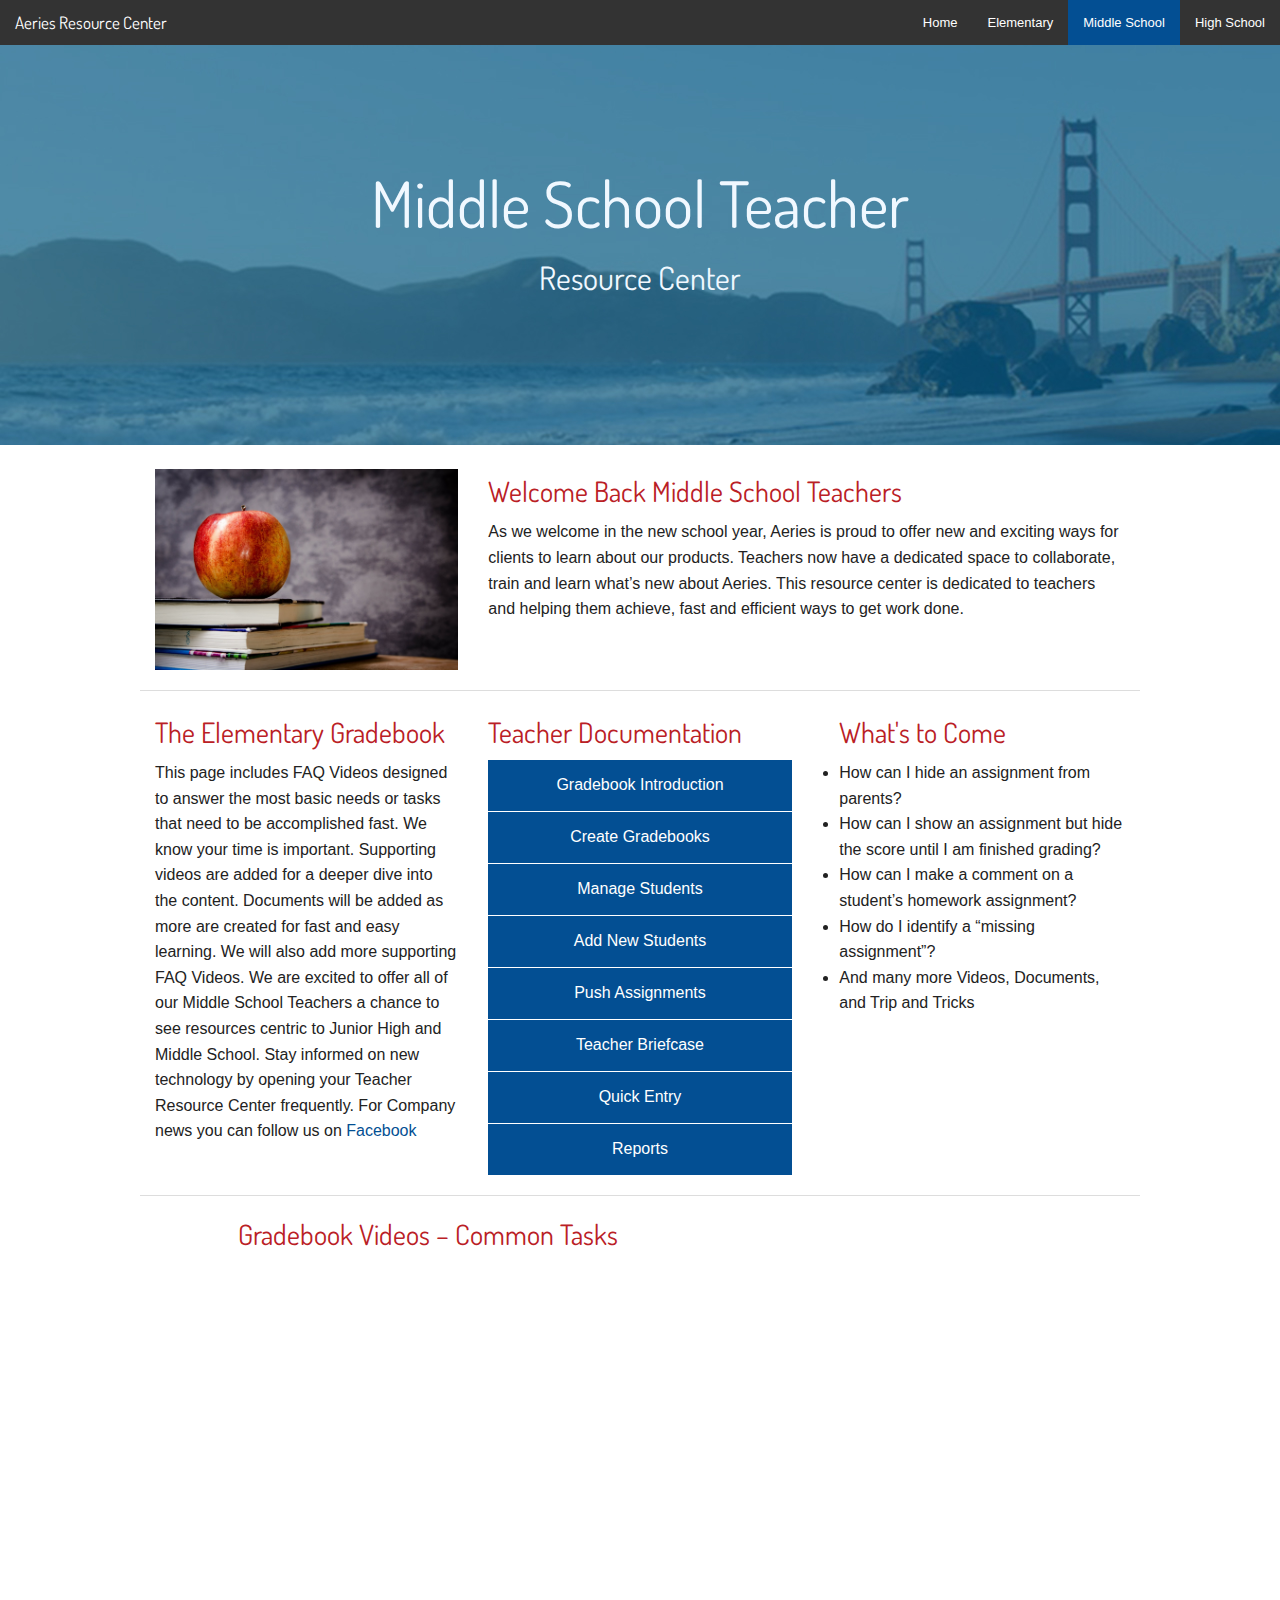
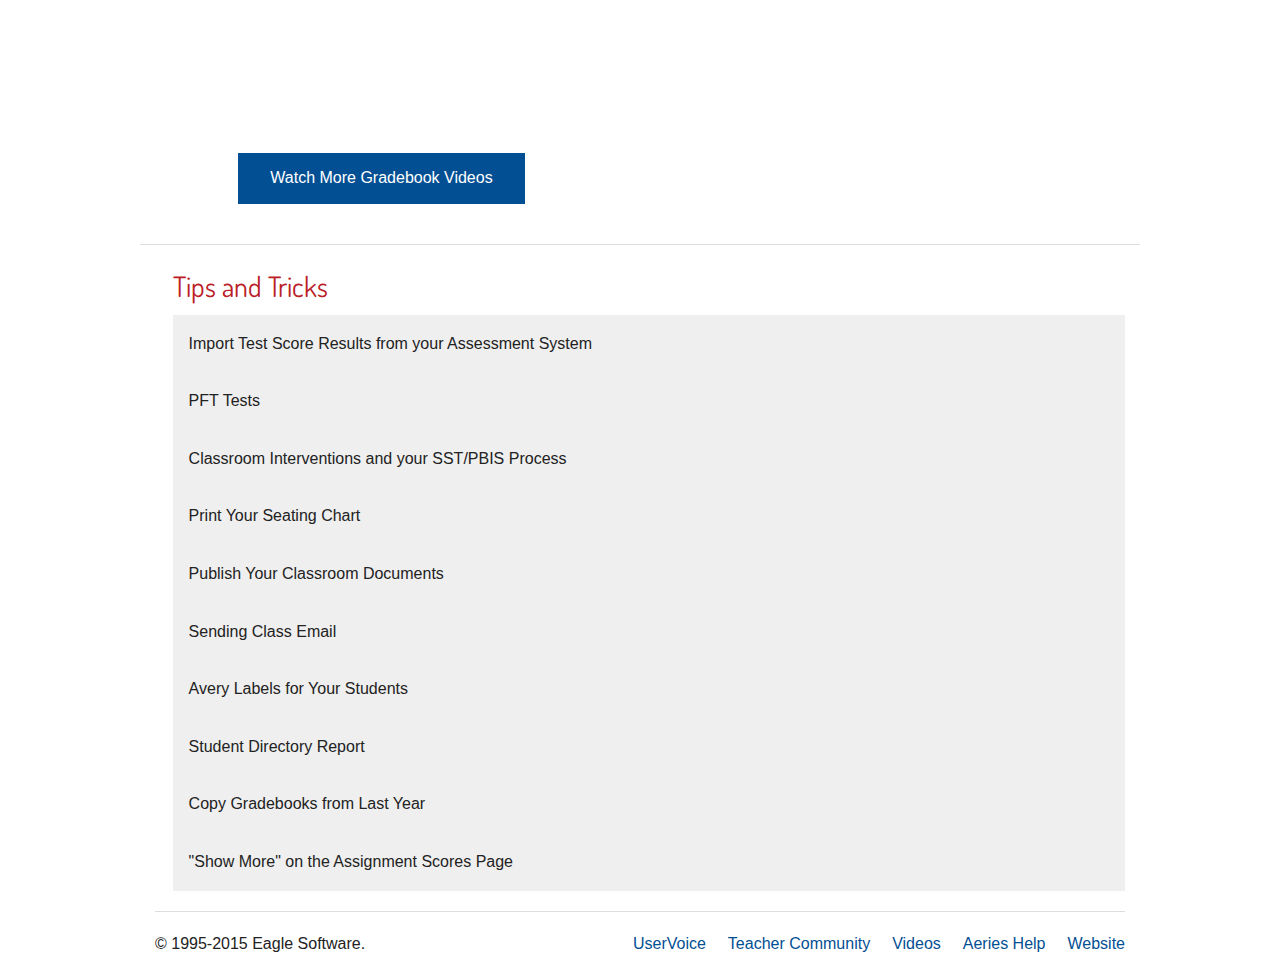
==== mid.html @ b07effbe "Initial Commit" ====
<!doctype html>
<html class="no-js" lang="en">
  <head>
    <meta charset="utf-8" />
    <meta name="viewport" content="width=device-width, initial-scale=1.0" />
    <title>Aeries Teacher Resource Center</title>
    
     <link rel="stylesheet" href="css/app.css" />
     <link rel="stylesheet" href="css/main.css" />
    <script src="js/vendor/modernizr.js"></script>
      
       <link rel="icon" 
      type="image/favicon.png" 
      href="img/favicon.png">
      
      <script>
  (function(i,s,o,g,r,a,m){i['GoogleAnalyticsObject']=r;i[r]=i[r]||function(){
  (i[r].q=i[r].q||[]).push(arguments)},i[r].l=1*new Date();a=s.createElement(o),
  m=s.getElementsByTagName(o)[0];a.async=1;a.src=g;m.parentNode.insertBefore(a,m)
  })(window,document,'script','//www.google-analytics.com/analytics.js','ga');

  ga('create', 'UA-31203728-1', 'auto');
  ga('send', 'pageview');

</script>
      
  </head>
  <body>
    
      
<!-- NAVIGATION -->
      
   <nav class="top-bar" data-topbar role="navigation">
  <ul class="title-area">
    <li class="name">
      <h1><a href="index.html">Aeries Resource Center</a></h1>
    </li>
     <!-- Remove the class "menu-icon" to get rid of menu icon. Take out "Menu" to just have icon alone -->
    <li class="toggle-topbar menu-icon"><a href="#"><span>Menu</span></a></li>
  </ul>

  <section class="top-bar-section">
    <!-- Right Nav Section -->
    <ul class="right">
      <li ><a href="index.html">Home</a></li>
      <li><a href="elem.html">Elementary</a></li>
      <li class="active"><a href="mid.html">Middle School</a></li>
       <li><a href="hi.html">High School</a></li>
    </ul>
     </section>
      </nav> 
      
     
   <!--<div data-magellan-expedition="fixed">        
  <dl class="sub-nav">
      <div class="right">
    <dd data-magellan-arrival="gradebook"><a href="grademid.html">Gradebook</a></dd>
   <dd data-magellan-arrival="attendance"><a href="attenmid.html">Attendance</a></dd>
   <dd data-magellan-arrival="whatNew"><a href="newmid.html">What's New</a></dd>
      </div>
  </dl>
</div>   -->
      
      
<!-- SMALL HEAD-->
       <div class="small-12 show-for-small-only">
      <section id="heroHeadSmall">
      
        <h1 class="headH1">Middle School Teacher</h1>
          
          <h4 class="headH4 show-for-small-up">
          Resource Center
          </h4>
      
      </section>
      </div>
      
         <!-- MEDIUM HEAD-->
       <div class="medium-12 show-for-medium-only">
      <section id="heroHeadMed">
      
        <h1 class="headH1">Middle School Teacher</h1>
          
          <h4 class="headH4 show-for-medium-up">
          Resource Center
          </h4>
      
      </section>
      </div>
     
       <!-- LARGE HEADER -->
      <div class="large-12 show-for-large-only">
      <section id="heroHead">
      
        <h1 class="headH1">Middle School Teacher</h1>
          
          <h4 class="headH4 show-for-medium-up">
          Resource Center
          </h4>
      
      </section>
      </div>

      <!-- XL HEAD -->
           <div class="Large-12 show-for-xlarge-up">
      <section id="heroHeadXl">
      
        <h1 class="headH1">Middle School Teachers</h1>
          
          <h4 class="headH4 show-for-medium-up">
          Resource Center
          </h4>
      
      </section>
      </div>
       
       
     
    <!-- FIRST SECTION -->  
      
      <div class="row">
          <br>
        <div class="large-4 medium-4 columns show-for-medium-up">
          <img src="img/midmain.jpg">
        </div>
        <div class="large-8 medium-8 columns">
          <h4>Welcome Back Middle School Teachers</h4>
          <div class="row">
            <div class="large-12 columns">
              <p>As we welcome in the new school year, Aeries is proud to offer new and exciting ways for clients to learn about our products.   Teachers now have a dedicated space to collaborate, train and learn what’s new about Aeries.  This resource center is dedicated to teachers and helping them achieve, fast and efficient ways to get work done.</p>
            </div>
          </div>
        </div>
      </div>
 
      


    <!-- GRADEBOOK SECTION -->
      
      <div class="row">
          <hr>
        <div class="large-4 columns">
          <h4>The Elementary Gradebook</h4>
              
                <p> This page includes FAQ Videos designed to answer the most basic needs or tasks that need to be accomplished fast.  We know your time is important.   Supporting videos are added for a deeper dive into the content.  Documents will be added as more are created for fast and easy learning.  We will also add more supporting FAQ Videos.  We are excited to offer all of our Middle School Teachers a chance to see resources centric to Junior High and Middle School.  Stay informed on new technology by opening your Teacher Resource Center frequently.  For Company news you can follow us on <a href="https://www.facebook.com/eaglesoftware" target="_blank">Facebook</a></p>
                
        </div>
     
          
              <!-- LARGE BUTTONS -->
              <div class="large-4 columns show-for-large-up">
                <h4>Teacher Documentation</h4>
                     
                    
                         <ul class="stack button-group">
                           
                       <li> <a href="docs/GradebookAccess_Features.pdf" class="button expand">Gradebook Introduction</a></li>
                     <li> <a href="docs/Gradebook_MassAdd.pdf" class="button expand">Create Gradebooks</a></li>
         
                      <li>  <a href="docs/Gradebook_Options_AddCat.pdf" class="button expand">Manage Students</a></li>
                 
                      <li>  <a href="docs/Gradebook_AddNewStu.pdf" class="button expand">Add New Students</a></li>
                         
                      <li>  <a href="docs/Gradebook_Add_Edit.pdf" class="button expand">Push Assignments</a></li>
                          
                       <li> <a href="docs/Gradebook_TeacherBriefcase.pdf" class="button expand">Teacher Briefcase</a></li>
                         
                      <li>  <a href="docs/Gradebook_EnteringScores.pdf" class="button expand">Quick Entry</a> </li>     
                             
                      <li>  <a href="docs/Gradebook_Reports.pdf" class="button expand">Reports</a></li>
                     
                             
                  </ul>
                    </div>
              
              <!-- MEDIUM BUTTONS -->
            <div class="large-4 columns show-for-medium-only">
                <h4>Teacher Documentation</h4>
                     
                <ul class="medium-block-grid-2">
                    <li>  <a href="docs/GradebookAccess_Features.pdf" class="button expand">Gradebook Introduction</a><br></li>
                    <li>   <a href="docs/Gradebook_MassAdd.pdf" class="button expand">Create Gradebooks</a> <br> </li>
                    </ul> 
                <ul class="medium-block-grid-2 show-for-medium-only">
                    <li>  <a href="docs/Gradebook_Options_AddCat.pdf" class="button expand">Manage Students</a><br></li>
            <li> <a href="docs/Gradebook_AddNewStu.pdf" class="button expand">Add New Students</a><br></li>

                    </ul>       
                 <ul class="medium-block-grid-2 show-for-medium-only">
                    <li> <a href="docs/Gradebook_Add_Edit.pdf" class="button expand">Push Assignments</a><br></li>
               <li> <a href="docs/Gradebook_TeacherBriefcase.pdf" class="button expand">Teacher Briefcase</a><br></li>
                 
                    </ul> 
                 <ul class="medium-block-grid-2 show-for-medium-only">
                    <li>  <a href="docs/Gradebook_EnteringScores.pdf" class="button expand">Quick Entry</a><br></li>
                     <li> <a href="docs/Gradebook_Reports.pdf" class="button expand">Reports</a><br></li>
        
                    </ul>
            </div>
              
             <!-- SMALL BUTTONS -->
              <div class="large-4 columns show-for-small-only">
                <button href="#" data-dropdown="drop1" aria-controls="drop1" aria-expanded="false" class="button expand dropdown">Documentation</button><br>
            <ul id="drop1" data-dropdown-content class="f-dropdown" aria-hidden="true">
              <li><a href="docs/GradebookAccess_Features.pdf">Gradebook Introduction</a></li>
              <li><a href="docs/Gradebook_MassAdd.pdf">Create Gradebooks</a></li>
              <li><a href="docs/Gradebook_Options_AddCat.pdf">Manage Students</a></li>

                <li><a href="docs/Gradebook_AddNewStu.pdf">Add New Students</a></li>

                <li><a href="docs/Gradebook_Add_Edit.pdf">Push Assignments</a></li>
  
                <li><a href="docs/Gradebook_TeacherBriefcase.pdf">Teacher Briefcase and Student Backpack</a></li>

                <li><a href="docs/Gradebook_EnteringScores.pdf">Quick Entry</a></li>
  
                <li><a href="docs/Gradebook_Reports.pdf">Reports</a></li>
 
            </ul>
              
              </div>   
                        
                        
                        
  <!-- WHATS TO COME-->
            <div class="large-4 columns">
                
            <ul><h4>What's to Come</h4>
                <li>How can I hide an assignment from parents? </li>

               <li>How can I show an assignment but hide the score until I am finished grading? </li> 

               <li>How can I make a comment on a student’s homework assignment? </li> 

               <li> How do I identify a “missing assignment”?</li> 
                
                <li>And many more Videos, Documents, and Trip and Tricks</li> 
            </ul>  
            </div>
          </div>
      
     
      
<!-- VIDEO SECTION --> 
      
      <div class="row">
           <hr>
        <div class="large-10 large-centered hide-for-small columns">
         <h4>Gradebook Videos – Common Tasks</h4>       
<iframe src="//fast.wistia.net/embed/playlists/72qdwlvwax?media_0_0%5BautoPlay%5D=false&media_0_0%5BcontrolsVisibleOnLoad%5D=false&theme=tab&version=v1&videoOptions%5BautoPlay%5D=true&videoOptions%5BvideoHeight%5D=460&videoOptions%5BvideoWidth%5D=800&videoOptions%5BvolumeControl%5D=true" allowtransparency="true" frameborder="0" scrolling="no" class="wistia_playlist" name="wistia_playlist" allowfullscreen mozallowfullscreen webkitallowfullscreen oallowfullscreen msallowfullscreen width="800" height="460"></iframe>
             <br><br>
            <a href="https://aeries.wistia.com/projects/4wjekalinn" class="button" target="_blank">Watch More Gradebook Videos</a>
          </div>    
      </div>

           <div class="row">
        <div class="small-6 small-centered show-for-small-only columns">
         <h4>Gradebook Videos – Common Tasks</h4>       
<a href="//fast.wistia.net/embed/playlists/72qdwlvwax?media_0_0%5BautoPlay%5D=false&media_0_0%5BcontrolsVisibleOnLoad%5D=false&popover=true&theme=tab&version=v1&videoOptions%5BautoPlay%5D=true&videoOptions%5BvideoHeight%5D=460&videoOptions%5BvideoWidth%5D=800&videoOptions%5BvolumeControl%5D=true" class="wistia-popover[height=460,width=800]"><img src="http://embed.wistia.com/deliveries/1ba6987e5837216f448547c1a198d14cf870087d.jpg?image_play_button=true&image_crop_resized=250x144" alt="" /></a>
<script charset="ISO-8859-1" src="//fast.wistia.com/assets/external/popover-v1.js"></script>
            <br><br>
            <a href="https://aeries.wistia.com/projects/4wjekalinn" target="_blank">Watch More Gradebook Videos</a>
          </div>    
      </div>
      
      
    
<!-- TIPS AND TRICKS -->
 
      <div class="row">
             <hr>
        <div class="large-12 columns">
           
             <ul class="accordion" data-accordion=""> <h4> Tips and Tricks </h4>
              <li class="accordion-navigation">
                <a href="#panel1a" aria-expanded="false">Import Test Score Results from your Assessment System</a>
                <div id="panel1a" class="content">
                         <div class="row">
                  <div class="medium-12 columns">
                   
                      <p> If you are using EADMS or SchoolCity, you can already push your assessment scores into your Aeries Gradebook. </p>
                  </div>
                </div>
                </div>
              </li>
              <li class="accordion-navigation">
                <a href="#panel2a" aria-expanded="true">PFT Tests</a>
                <div id="panel2a" class="content">
                  <div class="row">
                    <div class="medium-12 columns">
                      <p> Did you know that Aeries supports entering Physical Fitness Test results online?  We have been doing it for over a decade.  Talk to your system administrator and get this feature turned on. </p>
                        
                  </div>
                 <!-- <div class="medium-4 columns hide-for-small-only">
                    <img src="img/rack.jpg">
                  </div> -->
                </div>
              </div></li>
            
                  
                  <li class="accordion-navigation">
                <a href="#panel3a" aria-expanded="false">Classroom Interventions and your SST/PBIS Process</a>
                <div id="panel3a" class="content">
                         <div class="row">
                  <div class="medium-12 columns">
                   
                      <p> Aeries lets teachers record classroom interventions and share these interventions with other teachers and office staff.  From there, you can quickly create a referral to your school's SST or PBIS Intervention Process.</p>
                  </div>
                </div>
                </div>
              </li>
                 
                  <li class="accordion-navigation">
                <a href="#panel4a" aria-expanded="false">Print Your Seating Chart</a>
                <div id="panel4a" class="content">
                         <div class="row">
                  <div class="medium-12 columns">
                   
                     <p> If you know you are going to be absent for a day, setup your seating chart from the Attendance By Photo page in Aeries and print it out for your sub.</p>
                  </div>
                </div>
                </div>
              </li>
                 
                 <li class="accordion-navigation">
                <a href="#panel10a" aria-expanded="false">Publish Your Classroom Documents</a>
                <div id="panel10a" class="content">
                         <div class="row">
                  <div class="medium-12 columns">
                   
                      <p> Use an assignment in your gradebook at the beginning of the year to attach important classroom documents for students and parents to access all year long. </p>
                  </div>
                </div>
                </div>
              </li>
                 
                  <li class="accordion-navigation">
                <a href="#panel5a" aria-expanded="false">Sending Class Email</a>
                <div id="panel5a" class="content">
                         <div class="row">
                  <div class="medium-12 columns">
                   
                      <p> Aeries supports letting teachers send mass emails to parents and students.  This great feature must be turned on by your system administrator and can provide an excellent channel of communication for 1 or more students across all your classes. </p>
                  </div>
                </div>
                </div>
              </li>
                 
                  <li class="accordion-navigation">
                <a href="#panel6a" aria-expanded="false">Avery Labels for Your Students</a>
                <div id="panel6a" class="content">
                         <div class="row">
                  <div class="medium-12 columns">
                   
                      <p> Under "View All Reports" you should find a report called "Avery 5160 Labels".  Use this to quickly print labels with student names to use on folders, desks, and other paperwork. </p>
                  </div>
                </div>
                </div>
              </li>
                 
                  <li class="accordion-navigation">
                <a href="#panel7a" aria-expanded="false">Student Directory Report</a>
                <div id="panel7a" class="content">
                         <div class="row">
                  <div class="medium-12 columns">
                   
                      <p> This report in Aeries lets you keep a copy of all your students' addresses, phone numbers, and parent names with you at all times. </p>
                  </div>
                </div>
                </div>
              </li>
                 
                  <li class="accordion-navigation">
                <a href="#panel8a" aria-expanded="false"> Copy Gradebooks from Last Year </a>
                <div id="panel8a" class="content">
                         <div class="row">
                  <div class="medium-12 columns">
                   
                      <p> Get a jump on the new school year and use all the assignments you created last year to seed your gradebook this year.  When copying gradebooks from last year, Aeries will automatically roll the assignment and due dates forward to the new school year, keeping the same pattern as last year as compared to the first day of school. </p>
                  </div>
                </div>
                </div>
              </li>
                 
                  <li class="accordion-navigation">
                <a href="#panel9a" aria-expanded="false">"Show More" on the Assignment Scores Page</a>
                <div id="panel9a" class="content">
                         <div class="row">
                  <div class="medium-12 columns">
                   
                      <p> You might have missed that little down arrow with "Show More" around it.  Click on it and you will find that you can View Stats for your assignment (includes Max, Min, Avg, Median, Mode, Variance, Std Dev, and Avg Dev).  You will also find that you can "Mass Add Values" (like Scores or Comments) and discover a nice interface for "Quick Data Entry". </p>
                  </div>
                </div>
                </div>
              </li>
                 
                  
                 
            </ul>
        </div>
        </div>
      
      
      
      
       
     
  <!-- FOOTER -->    
      <footer class="row">
        <div class="large-12 columns">
          <hr/>
          <div class="row">
            <div class="large-5 columns">
              <p>© 1995-2015 Eagle Software.</p>
            </div>
            <div class="large-7 columns hide-for-small-only">
              <ul class="inline-list right">
                  <li><a href="http://aeries.uservoice.com" target="_blank">UserVoice</a></li>
                  <li><a href="http://aeries.answerbase.com" target="_blank">Teacher Community</a></li>
                <li><a href="https://aeries.wistia.com/projects/4wjekalinn" target="_blank">Videos</a></li>
                <li><a href="http://help.aeries.com/" target="_blank">Aeries Help</a></li>
                <li><a href="http://www.aeries.com/" target="_blank">Website</a></li>
              </ul>
            </div>
          </div>
        </div>
      </footer>
    
    <script src="js/vendor/jquery.js"></script>
    <script src="js/foundation.min.js"></script>
    <script>
      $(document).foundation();
    </script>
  </body>
</html>
---- css/app.css ----
@import url(http://fonts.googleapis.com/css?family=Dosis:400,300);
/*! normalize.css v2.1.2 | MIT License | git.io/normalize */
/* ==========================================================================
   HTML5 display definitions
   ========================================================================== */
/**
 * Correct `block` display not defined in IE 8/9.
 */
article,
aside,
details,
figcaption,
figure,
footer,
header,
hgroup,
main,
nav,
section,
summary {
  display: block; }

/**
 * Correct `inline-block` display not defined in IE 8/9.
 */
audio,
canvas,
video {
  display: inline-block; }

/**
 * Prevent modern browsers from displaying `audio` without controls.
 * Remove excess height in iOS 5 devices.
 */
audio:not([controls]) {
  display: none;
  height: 0; }

/**
 * Address `[hidden]` styling not present in IE 8/9.
 * Hide the `template` element in IE, Safari, and Firefox < 22.
 */
[hidden],
template {
  display: none; }

script {
  display: none !important; }

/* ==========================================================================
   Base
   ========================================================================== */
/**
 * 1. Set default font family to sans-serif.
 * 2. Prevent iOS text size adjust after orientation change, without disabling
 *    user zoom.
 */
html {
  font-family: sans-serif;
  /* 1 */
  -ms-text-size-adjust: 100%;
  /* 2 */
  -webkit-text-size-adjust: 100%;
  /* 2 */ }

/**
 * Remove default margin.
 */
body {
  margin: 0; }

/* ==========================================================================
   Links
   ========================================================================== */
/**
 * Remove the gray background color from active links in IE 10.
 */
a {
  background: transparent; }

/**
 * Address `outline` inconsistency between Chrome and other browsers.
 */
a:focus {
  outline: thin dotted; }

/**
 * Improve readability when focused and also mouse hovered in all browsers.
 */
a:active,
a:hover {
  outline: 0; }

/* ==========================================================================
   Typography
   ========================================================================== */
/**
 * Address variable `h1` font-size and margin within `section` and `article`
 * contexts in Firefox 4+, Safari 5, and Chrome.
 */
h1 {
  font-size: 2em;
  margin: 0.67em 0; }

/**
 * Address styling not present in IE 8/9, Safari 5, and Chrome.
 */
abbr[title] {
  border-bottom: 1px dotted; }

/**
 * Address style set to `bolder` in Firefox 4+, Safari 5, and Chrome.
 */
b,
strong {
  font-weight: bold; }

/**
 * Address styling not present in Safari 5 and Chrome.
 */
dfn {
  font-style: italic; }

/**
 * Address differences between Firefox and other browsers.
 */
hr {
  -moz-box-sizing: content-box;
  box-sizing: content-box;
  height: 0; }

/**
 * Address styling not present in IE 8/9.
 */
mark {
  background: #ff0;
  color: #000; }

/**
 * Correct font family set oddly in Safari 5 and Chrome.
 */
code,
kbd,
pre,
samp {
  font-family: monospace, serif;
  font-size: 1em; }

/**
 * Improve readability of pre-formatted text in all browsers.
 */
pre {
  white-space: pre-wrap; }

/**
 * Set consistent quote types.
 */
q {
  quotes: "\201C" "\201D" "\2018" "\2019"; }

/**
 * Address inconsistent and variable font size in all browsers.
 */
small {
  font-size: 80%; }

/**
 * Prevent `sub` and `sup` affecting `line-height` in all browsers.
 */
sub,
sup {
  font-size: 75%;
  line-height: 0;
  position: relative;
  vertical-align: baseline; }

sup {
  top: -0.5em; }

sub {
  bottom: -0.25em; }

/* ==========================================================================
   Embedded content
   ========================================================================== */
/**
 * Remove border when inside `a` element in IE 8/9.
 */
img {
  border: 0; }

/**
 * Correct overflow displayed oddly in IE 9.
 */
svg:not(:root) {
  overflow: hidden; }

/* ==========================================================================
   Figures
   ========================================================================== */
/**
 * Address margin not present in IE 8/9 and Safari 5.
 */
figure {
  margin: 0; }

/* ==========================================================================
   Forms
   ========================================================================== */
/**
 * Define consistent border, margin, and padding.
 */
fieldset {
  border: 1px solid #c0c0c0;
  margin: 0 2px;
  padding: 0.35em 0.625em 0.75em; }

/**
 * 1. Correct `color` not being inherited in IE 8/9.
 * 2. Remove padding so people aren't caught out if they zero out fieldsets.
 */
legend {
  border: 0;
  /* 1 */
  padding: 0;
  /* 2 */ }

/**
 * 1. Correct font family not being inherited in all browsers.
 * 2. Correct font size not being inherited in all browsers.
 * 3. Address margins set differently in Firefox 4+, Safari 5, and Chrome.
 */
button,
input,
select,
textarea {
  font-family: inherit;
  /* 1 */
  font-size: 100%;
  /* 2 */
  margin: 0;
  /* 3 */ }

/**
 * Address Firefox 4+ setting `line-height` on `input` using `!important` in
 * the UA stylesheet.
 */
button,
input {
  line-height: normal; }

/**
 * Address inconsistent `text-transform` inheritance for `button` and `select`.
 * All other form control elements do not inherit `text-transform` values.
 * Correct `button` style inheritance in Chrome, Safari 5+, and IE 8+.
 * Correct `select` style inheritance in Firefox 4+ and Opera.
 */
button,
select {
  text-transform: none; }

/**
 * 1. Avoid the WebKit bug in Android 4.0.* where (2) destroys native `audio`
 *    and `video` controls.
 * 2. Correct inability to style clickable `input` types in iOS.
 * 3. Improve usability and consistency of cursor style between image-type
 *    `input` and others.
 */
button,
html input[type="button"],
input[type="reset"],
input[type="submit"] {
  -webkit-appearance: button;
  /* 2 */
  cursor: pointer;
  /* 3 */ }

/**
 * Re-set default cursor for disabled elements.
 */
button[disabled],
html input[disabled] {
  cursor: default; }

/**
 * 1. Address box sizing set to `content-box` in IE 8/9.
 * 2. Remove excess padding in IE 8/9.
 */
input[type="checkbox"],
input[type="radio"] {
  box-sizing: border-box;
  /* 1 */
  padding: 0;
  /* 2 */ }

/**
 * 1. Address `appearance` set to `searchfield` in Safari 5 and Chrome.
 * 2. Address `box-sizing` set to `border-box` in Safari 5 and Chrome
 *    (include `-moz` to future-proof).
 */
input[type="search"] {
  -webkit-appearance: textfield;
  /* 1 */
  -moz-box-sizing: content-box;
  -webkit-box-sizing: content-box;
  /* 2 */
  box-sizing: content-box; }

/**
 * Remove inner padding and search cancel button in Safari 5 and Chrome
 * on OS X.
 */
input[type="search"]::-webkit-search-cancel-button,
input[type="search"]::-webkit-search-decoration {
  -webkit-appearance: none; }

/**
 * Remove inner padding and border in Firefox 4+.
 */
button::-moz-focus-inner,
input::-moz-focus-inner {
  border: 0;
  padding: 0; }

/**
 * 1. Remove default vertical scrollbar in IE 8/9.
 * 2. Improve readability and alignment in all browsers.
 */
textarea {
  overflow: auto;
  /* 1 */
  vertical-align: top;
  /* 2 */ }

/* ==========================================================================
   Tables
   ========================================================================== */
/**
 * Remove most spacing between table cells.
 */
table {
  border-collapse: collapse;
  border-spacing: 0; }

meta.foundation-version {
  font-family: "/{{VERSION}}/"; }

meta.foundation-mq-small {
  font-family: "/only screen/";
  width: 0; }

meta.foundation-mq-small-only {
  font-family: "/only screen and (max-width: 40em)/";
  width: 0; }

meta.foundation-mq-medium {
  font-family: "/only screen and (min-width:40.0625em)/";
  width: 40.0625em; }

meta.foundation-mq-medium-only {
  font-family: "/only screen and (min-width:40.0625em) and (max-width:64em)/";
  width: 40.0625em; }

meta.foundation-mq-large {
  font-family: "/only screen and (min-width:64.0625em)/";
  width: 64.0625em; }

meta.foundation-mq-large-only {
  font-family: "/only screen and (min-width:64.0625em) and (max-width:90em)/";
  width: 64.0625em; }

meta.foundation-mq-xlarge {
  font-family: "/only screen and (min-width:90.0625em)/";
  width: 90.0625em; }

meta.foundation-mq-xlarge-only {
  font-family: "/only screen and (min-width:90.0625em) and (max-width:120em)/";
  width: 90.0625em; }

meta.foundation-mq-xxlarge {
  font-family: "/only screen and (min-width:120.0625em)/";
  width: 120.0625em; }

meta.foundation-data-attribute-namespace {
  font-family: false; }

html, body {
  height: 100%; }

*,
*:before,
*:after {
  -webkit-box-sizing: border-box;
  -moz-box-sizing: border-box;
  box-sizing: border-box; }

html,
body {
  font-size: 100%; }

body {
  background: #fff;
  color: #222;
  cursor: auto;
  font-family: "Lato", "Helvetica", Helvetica, Arial, sans-serif;
  font-style: normal;
  font-weight: normal;
  line-height: 1.5;
  margin: 0;
  padding: 0;
  position: relative; }

a:hover {
  cursor: pointer; }

img {
  max-width: 100%;
  height: auto; }

img {
  -ms-interpolation-mode: bicubic; }

#map_canvas img,
#map_canvas embed,
#map_canvas object,
.map_canvas img,
.map_canvas embed,
.map_canvas object,
.mqa-display img,
.mqa-display embed,
.mqa-display object {
  max-width: none !important; }

.left {
  float: left !important; }

.right {
  float: right !important; }

.clearfix:before, .clearfix:after {
  content: " ";
  display: table; }
.clearfix:after {
  clear: both; }

.hide {
  display: none; }

.invisible {
  visibility: hidden; }

.antialiased {
  -webkit-font-smoothing: antialiased;
  -moz-osx-font-smoothing: grayscale; }

img {
  display: inline-block;
  vertical-align: middle; }

textarea {
  height: auto;
  min-height: 50px; }

select {
  width: 100%; }

.row {
  margin: 0 auto;
  max-width: 62.5rem;
  width: 100%; }
  .row:before, .row:after {
    content: " ";
    display: table; }
  .row:after {
    clear: both; }
  .row.collapse > .column,
  .row.collapse > .columns {
    padding-left: 0;
    padding-right: 0; }
  .row.collapse .row {
    margin-left: 0;
    margin-right: 0; }
  .row .row {
    margin: 0 -0.9375rem;
    max-width: none;
    width: auto; }
    .row .row:before, .row .row:after {
      content: " ";
      display: table; }
    .row .row:after {
      clear: both; }
    .row .row.collapse {
      margin: 0;
      max-width: none;
      width: auto; }
      .row .row.collapse:before, .row .row.collapse:after {
        content: " ";
        display: table; }
      .row .row.collapse:after {
        clear: both; }

.column,
.columns {
  padding-left: 0.9375rem;
  padding-right: 0.9375rem;
  width: 100%;
  float: left; }

.column + .column:last-child,
.columns + .column:last-child, .column +
.columns:last-child,
.columns +
.columns:last-child {
  float: right; }
.column + .column.end,
.columns + .column.end, .column +
.columns.end,
.columns +
.columns.end {
  float: left; }

@media only screen {
  .small-push-0 {
    position: relative;
    left: 0;
    right: auto; }

  .small-pull-0 {
    position: relative;
    right: 0;
    left: auto; }

  .small-push-1 {
    position: relative;
    left: 8.33333%;
    right: auto; }

  .small-pull-1 {
    position: relative;
    right: 8.33333%;
    left: auto; }

  .small-push-2 {
    position: relative;
    left: 16.66667%;
    right: auto; }

  .small-pull-2 {
    position: relative;
    right: 16.66667%;
    left: auto; }

  .small-push-3 {
    position: relative;
    left: 25%;
    right: auto; }

  .small-pull-3 {
    position: relative;
    right: 25%;
    left: auto; }

  .small-push-4 {
    position: relative;
    left: 33.33333%;
    right: auto; }

  .small-pull-4 {
    position: relative;
    right: 33.33333%;
    left: auto; }

  .small-push-5 {
    position: relative;
    left: 41.66667%;
    right: auto; }

  .small-pull-5 {
    position: relative;
    right: 41.66667%;
    left: auto; }

  .small-push-6 {
    position: relative;
    left: 50%;
    right: auto; }

  .small-pull-6 {
    position: relative;
    right: 50%;
    left: auto; }

  .small-push-7 {
    position: relative;
    left: 58.33333%;
    right: auto; }

  .small-pull-7 {
    position: relative;
    right: 58.33333%;
    left: auto; }

  .small-push-8 {
    position: relative;
    left: 66.66667%;
    right: auto; }

  .small-pull-8 {
    position: relative;
    right: 66.66667%;
    left: auto; }

  .small-push-9 {
    position: relative;
    left: 75%;
    right: auto; }

  .small-pull-9 {
    position: relative;
    right: 75%;
    left: auto; }

  .small-push-10 {
    position: relative;
    left: 83.33333%;
    right: auto; }

  .small-pull-10 {
    position: relative;
    right: 83.33333%;
    left: auto; }

  .small-push-11 {
    position: relative;
    left: 91.66667%;
    right: auto; }

  .small-pull-11 {
    position: relative;
    right: 91.66667%;
    left: auto; }

  .column,
  .columns {
    position: relative;
    padding-left: 0.9375rem;
    padding-right: 0.9375rem;
    float: left; }

  .small-1 {
    width: 8.33333%; }

  .small-2 {
    width: 16.66667%; }

  .small-3 {
    width: 25%; }

  .small-4 {
    width: 33.33333%; }

  .small-5 {
    width: 41.66667%; }

  .small-6 {
    width: 50%; }

  .small-7 {
    width: 58.33333%; }

  .small-8 {
    width: 66.66667%; }

  .small-9 {
    width: 75%; }

  .small-10 {
    width: 83.33333%; }

  .small-11 {
    width: 91.66667%; }

  .small-12 {
    width: 100%; }

  .small-offset-0 {
    margin-left: 0 !important; }

  .small-offset-1 {
    margin-left: 8.33333% !important; }

  .small-offset-2 {
    margin-left: 16.66667% !important; }

  .small-offset-3 {
    margin-left: 25% !important; }

  .small-offset-4 {
    margin-left: 33.33333% !important; }

  .small-offset-5 {
    margin-left: 41.66667% !important; }

  .small-offset-6 {
    margin-left: 50% !important; }

  .small-offset-7 {
    margin-left: 58.33333% !important; }

  .small-offset-8 {
    margin-left: 66.66667% !important; }

  .small-offset-9 {
    margin-left: 75% !important; }

  .small-offset-10 {
    margin-left: 83.33333% !important; }

  .small-offset-11 {
    margin-left: 91.66667% !important; }

  .small-reset-order {
    float: left;
    left: auto;
    margin-left: 0;
    margin-right: 0;
    right: auto; }

  .column.small-centered,
  .columns.small-centered {
    margin-left: auto;
    margin-right: auto;
    float: none; }

  .column.small-uncentered,
  .columns.small-uncentered {
    float: left;
    margin-left: 0;
    margin-right: 0; }

  .column.small-centered:last-child,
  .columns.small-centered:last-child {
    float: none; }

  .column.small-uncentered:last-child,
  .columns.small-uncentered:last-child {
    float: left; }

  .column.small-uncentered.opposite,
  .columns.small-uncentered.opposite {
    float: right; }

  .row.small-collapse > .column,
  .row.small-collapse > .columns {
    padding-left: 0;
    padding-right: 0; }
  .row.small-collapse .row {
    margin-left: 0;
    margin-right: 0; }
  .row.small-uncollapse > .column,
  .row.small-uncollapse > .columns {
    padding-left: 0.9375rem;
    padding-right: 0.9375rem;
    float: left; } }
@media only screen and (min-width: 40.0625em) {
  .medium-push-0 {
    position: relative;
    left: 0;
    right: auto; }

  .medium-pull-0 {
    position: relative;
    right: 0;
    left: auto; }

  .medium-push-1 {
    position: relative;
    left: 8.33333%;
    right: auto; }

  .medium-pull-1 {
    position: relative;
    right: 8.33333%;
    left: auto; }

  .medium-push-2 {
    position: relative;
    left: 16.66667%;
    right: auto; }

  .medium-pull-2 {
    position: relative;
    right: 16.66667%;
    left: auto; }

  .medium-push-3 {
    position: relative;
    left: 25%;
    right: auto; }

  .medium-pull-3 {
    position: relative;
    right: 25%;
    left: auto; }

  .medium-push-4 {
    position: relative;
    left: 33.33333%;
    right: auto; }

  .medium-pull-4 {
    position: relative;
    right: 33.33333%;
    left: auto; }

  .medium-push-5 {
    position: relative;
    left: 41.66667%;
    right: auto; }

  .medium-pull-5 {
    position: relative;
    right: 41.66667%;
    left: auto; }

  .medium-push-6 {
    position: relative;
    left: 50%;
    right: auto; }

  .medium-pull-6 {
    position: relative;
    right: 50%;
    left: auto; }

  .medium-push-7 {
    position: relative;
    left: 58.33333%;
    right: auto; }

  .medium-pull-7 {
    position: relative;
    right: 58.33333%;
    left: auto; }

  .medium-push-8 {
    position: relative;
    left: 66.66667%;
    right: auto; }

  .medium-pull-8 {
    position: relative;
    right: 66.66667%;
    left: auto; }

  .medium-push-9 {
    position: relative;
    left: 75%;
    right: auto; }

  .medium-pull-9 {
    position: relative;
    right: 75%;
    left: auto; }

  .medium-push-10 {
    position: relative;
    left: 83.33333%;
    right: auto; }

  .medium-pull-10 {
    position: relative;
    right: 83.33333%;
    left: auto; }

  .medium-push-11 {
    position: relative;
    left: 91.66667%;
    right: auto; }

  .medium-pull-11 {
    position: relative;
    right: 91.66667%;
    left: auto; }

  .column,
  .columns {
    position: relative;
    padding-left: 0.9375rem;
    padding-right: 0.9375rem;
    float: left; }

  .medium-1 {
    width: 8.33333%; }

  .medium-2 {
    width: 16.66667%; }

  .medium-3 {
    width: 25%; }

  .medium-4 {
    width: 33.33333%; }

  .medium-5 {
    width: 41.66667%; }

  .medium-6 {
    width: 50%; }

  .medium-7 {
    width: 58.33333%; }

  .medium-8 {
    width: 66.66667%; }

  .medium-9 {
    width: 75%; }

  .medium-10 {
    width: 83.33333%; }

  .medium-11 {
    width: 91.66667%; }

  .medium-12 {
    width: 100%; }

  .medium-offset-0 {
    margin-left: 0 !important; }

  .medium-offset-1 {
    margin-left: 8.33333% !important; }

  .medium-offset-2 {
    margin-left: 16.66667% !important; }

  .medium-offset-3 {
    margin-left: 25% !important; }

  .medium-offset-4 {
    margin-left: 33.33333% !important; }

  .medium-offset-5 {
    margin-left: 41.66667% !important; }

  .medium-offset-6 {
    margin-left: 50% !important; }

  .medium-offset-7 {
    margin-left: 58.33333% !important; }

  .medium-offset-8 {
    margin-left: 66.66667% !important; }

  .medium-offset-9 {
    margin-left: 75% !important; }

  .medium-offset-10 {
    margin-left: 83.33333% !important; }

  .medium-offset-11 {
    margin-left: 91.66667% !important; }

  .medium-reset-order {
    float: left;
    left: auto;
    margin-left: 0;
    margin-right: 0;
    right: auto; }

  .column.medium-centered,
  .columns.medium-centered {
    margin-left: auto;
    margin-right: auto;
    float: none; }

  .column.medium-uncentered,
  .columns.medium-uncentered {
    float: left;
    margin-left: 0;
    margin-right: 0; }

  .column.medium-centered:last-child,
  .columns.medium-centered:last-child {
    float: none; }

  .column.medium-uncentered:last-child,
  .columns.medium-uncentered:last-child {
    float: left; }

  .column.medium-uncentered.opposite,
  .columns.medium-uncentered.opposite {
    float: right; }

  .row.medium-collapse > .column,
  .row.medium-collapse > .columns {
    padding-left: 0;
    padding-right: 0; }
  .row.medium-collapse .row {
    margin-left: 0;
    margin-right: 0; }
  .row.medium-uncollapse > .column,
  .row.medium-uncollapse > .columns {
    padding-left: 0.9375rem;
    padding-right: 0.9375rem;
    float: left; }

  .push-0 {
    position: relative;
    left: 0;
    right: auto; }

  .pull-0 {
    position: relative;
    right: 0;
    left: auto; }

  .push-1 {
    position: relative;
    left: 8.33333%;
    right: auto; }

  .pull-1 {
    position: relative;
    right: 8.33333%;
    left: auto; }

  .push-2 {
    position: relative;
    left: 16.66667%;
    right: auto; }

  .pull-2 {
    position: relative;
    right: 16.66667%;
    left: auto; }

  .push-3 {
    position: relative;
    left: 25%;
    right: auto; }

  .pull-3 {
    position: relative;
    right: 25%;
    left: auto; }

  .push-4 {
    position: relative;
    left: 33.33333%;
    right: auto; }

  .pull-4 {
    position: relative;
    right: 33.33333%;
    left: auto; }

  .push-5 {
    position: relative;
    left: 41.66667%;
    right: auto; }

  .pull-5 {
    position: relative;
    right: 41.66667%;
    left: auto; }

  .push-6 {
    position: relative;
    left: 50%;
    right: auto; }

  .pull-6 {
    position: relative;
    right: 50%;
    left: auto; }

  .push-7 {
    position: relative;
    left: 58.33333%;
    right: auto; }

  .pull-7 {
    position: relative;
    right: 58.33333%;
    left: auto; }

  .push-8 {
    position: relative;
    left: 66.66667%;
    right: auto; }

  .pull-8 {
    position: relative;
    right: 66.66667%;
    left: auto; }

  .push-9 {
    position: relative;
    left: 75%;
    right: auto; }

  .pull-9 {
    position: relative;
    right: 75%;
    left: auto; }

  .push-10 {
    position: relative;
    left: 83.33333%;
    right: auto; }

  .pull-10 {
    position: relative;
    right: 83.33333%;
    left: auto; }

  .push-11 {
    position: relative;
    left: 91.66667%;
    right: auto; }

  .pull-11 {
    position: relative;
    right: 91.66667%;
    left: auto; } }
@media only screen and (min-width: 64.0625em) {
  .large-push-0 {
    position: relative;
    left: 0;
    right: auto; }

  .large-pull-0 {
    position: relative;
    right: 0;
    left: auto; }

  .large-push-1 {
    position: relative;
    left: 8.33333%;
    right: auto; }

  .large-pull-1 {
    position: relative;
    right: 8.33333%;
    left: auto; }

  .large-push-2 {
    position: relative;
    left: 16.66667%;
    right: auto; }

  .large-pull-2 {
    position: relative;
    right: 16.66667%;
    left: auto; }

  .large-push-3 {
    position: relative;
    left: 25%;
    right: auto; }

  .large-pull-3 {
    position: relative;
    right: 25%;
    left: auto; }

  .large-push-4 {
    position: relative;
    left: 33.33333%;
    right: auto; }

  .large-pull-4 {
    position: relative;
    right: 33.33333%;
    left: auto; }

  .large-push-5 {
    position: relative;
    left: 41.66667%;
    right: auto; }

  .large-pull-5 {
    position: relative;
    right: 41.66667%;
    left: auto; }

  .large-push-6 {
    position: relative;
    left: 50%;
    right: auto; }

  .large-pull-6 {
    position: relative;
    right: 50%;
    left: auto; }

  .large-push-7 {
    position: relative;
    left: 58.33333%;
    right: auto; }

  .large-pull-7 {
    position: relative;
    right: 58.33333%;
    left: auto; }

  .large-push-8 {
    position: relative;
    left: 66.66667%;
    right: auto; }

  .large-pull-8 {
    position: relative;
    right: 66.66667%;
    left: auto; }

  .large-push-9 {
    position: relative;
    left: 75%;
    right: auto; }

  .large-pull-9 {
    position: relative;
    right: 75%;
    left: auto; }

  .large-push-10 {
    position: relative;
    left: 83.33333%;
    right: auto; }

  .large-pull-10 {
    position: relative;
    right: 83.33333%;
    left: auto; }

  .large-push-11 {
    position: relative;
    left: 91.66667%;
    right: auto; }

  .large-pull-11 {
    position: relative;
    right: 91.66667%;
    left: auto; }

  .column,
  .columns {
    position: relative;
    padding-left: 0.9375rem;
    padding-right: 0.9375rem;
    float: left; }

  .large-1 {
    width: 8.33333%; }

  .large-2 {
    width: 16.66667%; }

  .large-3 {
    width: 25%; }

  .large-4 {
    width: 33.33333%; }

  .large-5 {
    width: 41.66667%; }

  .large-6 {
    width: 50%; }

  .large-7 {
    width: 58.33333%; }

  .large-8 {
    width: 66.66667%; }

  .large-9 {
    width: 75%; }

  .large-10 {
    width: 83.33333%; }

  .large-11 {
    width: 91.66667%; }

  .large-12 {
    width: 100%; }

  .large-offset-0 {
    margin-left: 0 !important; }

  .large-offset-1 {
    margin-left: 8.33333% !important; }

  .large-offset-2 {
    margin-left: 16.66667% !important; }

  .large-offset-3 {
    margin-left: 25% !important; }

  .large-offset-4 {
    margin-left: 33.33333% !important; }

  .large-offset-5 {
    margin-left: 41.66667% !important; }

  .large-offset-6 {
    margin-left: 50% !important; }

  .large-offset-7 {
    margin-left: 58.33333% !important; }

  .large-offset-8 {
    margin-left: 66.66667% !important; }

  .large-offset-9 {
    margin-left: 75% !important; }

  .large-offset-10 {
    margin-left: 83.33333% !important; }

  .large-offset-11 {
    margin-left: 91.66667% !important; }

  .large-reset-order {
    float: left;
    left: auto;
    margin-left: 0;
    margin-right: 0;
    right: auto; }

  .column.large-centered,
  .columns.large-centered {
    margin-left: auto;
    margin-right: auto;
    float: none; }

  .column.large-uncentered,
  .columns.large-uncentered {
    float: left;
    margin-left: 0;
    margin-right: 0; }

  .column.large-centered:last-child,
  .columns.large-centered:last-child {
    float: none; }

  .column.large-uncentered:last-child,
  .columns.large-uncentered:last-child {
    float: left; }

  .column.large-uncentered.opposite,
  .columns.large-uncentered.opposite {
    float: right; }

  .row.large-collapse > .column,
  .row.large-collapse > .columns {
    padding-left: 0;
    padding-right: 0; }
  .row.large-collapse .row {
    margin-left: 0;
    margin-right: 0; }
  .row.large-uncollapse > .column,
  .row.large-uncollapse > .columns {
    padding-left: 0.9375rem;
    padding-right: 0.9375rem;
    float: left; }

  .push-0 {
    position: relative;
    left: 0;
    right: auto; }

  .pull-0 {
    position: relative;
    right: 0;
    left: auto; }

  .push-1 {
    position: relative;
    left: 8.33333%;
    right: auto; }

  .pull-1 {
    position: relative;
    right: 8.33333%;
    left: auto; }

  .push-2 {
    position: relative;
    left: 16.66667%;
    right: auto; }

  .pull-2 {
    position: relative;
    right: 16.66667%;
    left: auto; }

  .push-3 {
    position: relative;
    left: 25%;
    right: auto; }

  .pull-3 {
    position: relative;
    right: 25%;
    left: auto; }

  .push-4 {
    position: relative;
    left: 33.33333%;
    right: auto; }

  .pull-4 {
    position: relative;
    right: 33.33333%;
    left: auto; }

  .push-5 {
    position: relative;
    left: 41.66667%;
    right: auto; }

  .pull-5 {
    position: relative;
    right: 41.66667%;
    left: auto; }

  .push-6 {
    position: relative;
    left: 50%;
    right: auto; }

  .pull-6 {
    position: relative;
    right: 50%;
    left: auto; }

  .push-7 {
    position: relative;
    left: 58.33333%;
    right: auto; }

  .pull-7 {
    position: relative;
    right: 58.33333%;
    left: auto; }

  .push-8 {
    position: relative;
    left: 66.66667%;
    right: auto; }

  .pull-8 {
    position: relative;
    right: 66.66667%;
    left: auto; }

  .push-9 {
    position: relative;
    left: 75%;
    right: auto; }

  .pull-9 {
    position: relative;
    right: 75%;
    left: auto; }

  .push-10 {
    position: relative;
    left: 83.33333%;
    right: auto; }

  .pull-10 {
    position: relative;
    right: 83.33333%;
    left: auto; }

  .push-11 {
    position: relative;
    left: 91.66667%;
    right: auto; }

  .pull-11 {
    position: relative;
    right: 91.66667%;
    left: auto; } }
.accordion {
  margin-bottom: 0; }
  .accordion:before, .accordion:after {
    content: " ";
    display: table; }
  .accordion:after {
    clear: both; }
  .accordion .accordion-navigation, .accordion dd {
    display: block;
    margin-bottom: 0 !important; }
    .accordion .accordion-navigation.active > a, .accordion dd.active > a {
      background: #e8e8e8;
      color: #222222; }
    .accordion .accordion-navigation > a, .accordion dd > a {
      background: #EFEFEF;
      color: #222222;
      display: block;
      font-family: "Lato", "Helvetica", Helvetica, Arial, sans-serif;
      font-size: 1rem;
      padding: 1rem; }
      .accordion .accordion-navigation > a:hover, .accordion dd > a:hover {
        background: #e3e3e3; }
    .accordion .accordion-navigation > .content, .accordion dd > .content {
      display: none;
      padding: 0.9375rem; }
      .accordion .accordion-navigation > .content.active, .accordion dd > .content.active {
        background: #FFFFFF;
        display: block; }

.alert-box {
  border-style: solid;
  border-width: 1px;
  display: block;
  font-size: 0.8125rem;
  font-weight: normal;
  margin-bottom: 1.25rem;
  padding: 0.875rem 1.5rem 0.875rem 0.875rem;
  position: relative;
  transition: opacity 300ms ease-out;
  background-color: #034F93;
  border-color: #03447e;
  color: #FFFFFF; }
  .alert-box .close {
    right: 0.25rem;
    background: inherit;
    color: #333333;
    font-size: 1.375rem;
    line-height: .9;
    margin-top: -0.6875rem;
    opacity: 0.3;
    padding: 0 6px 4px;
    position: absolute;
    top: 50%; }
    .alert-box .close:hover, .alert-box .close:focus {
      opacity: 0.5; }
  .alert-box.radius {
    border-radius: 3px; }
  .alert-box.round {
    border-radius: 1000px; }
  .alert-box.success {
    background-color: #5da423;
    border-color: #508d1e;
    color: #FFFFFF; }
  .alert-box.alert {
    background-color: #c60f13;
    border-color: #aa0d10;
    color: #FFFFFF; }
  .alert-box.secondary {
    background-color: #efc030;
    border-color: #e5b112;
    color: #FFFFFF; }
  .alert-box.warning {
    background-color: #f08a24;
    border-color: #de770f;
    color: #FFFFFF; }
  .alert-box.info {
    background-color: #a0d3e8;
    border-color: #74bfdd;
    color: #5b4607; }
  .alert-box.alert-close {
    opacity: 0; }

[class*="block-grid-"] {
  display: block;
  padding: 0;
  margin: 0 -0.625rem; }
  [class*="block-grid-"]:before, [class*="block-grid-"]:after {
    content: " ";
    display: table; }
  [class*="block-grid-"]:after {
    clear: both; }
  [class*="block-grid-"] > li {
    display: block;
    float: left;
    height: auto;
    padding: 0 0.625rem 1.25rem; }

@media only screen {
  .small-block-grid-1 > li {
    list-style: none;
    width: 100%; }
    .small-block-grid-1 > li:nth-of-type(1n) {
      clear: none; }
    .small-block-grid-1 > li:nth-of-type(1n+1) {
      clear: both; }

  .small-block-grid-2 > li {
    list-style: none;
    width: 50%; }
    .small-block-grid-2 > li:nth-of-type(1n) {
      clear: none; }
    .small-block-grid-2 > li:nth-of-type(2n+1) {
      clear: both; }

  .small-block-grid-3 > li {
    list-style: none;
    width: 33.33333%; }
    .small-block-grid-3 > li:nth-of-type(1n) {
      clear: none; }
    .small-block-grid-3 > li:nth-of-type(3n+1) {
      clear: both; }

  .small-block-grid-4 > li {
    list-style: none;
    width: 25%; }
    .small-block-grid-4 > li:nth-of-type(1n) {
      clear: none; }
    .small-block-grid-4 > li:nth-of-type(4n+1) {
      clear: both; }

  .small-block-grid-5 > li {
    list-style: none;
    width: 20%; }
    .small-block-grid-5 > li:nth-of-type(1n) {
      clear: none; }
    .small-block-grid-5 > li:nth-of-type(5n+1) {
      clear: both; }

  .small-block-grid-6 > li {
    list-style: none;
    width: 16.66667%; }
    .small-block-grid-6 > li:nth-of-type(1n) {
      clear: none; }
    .small-block-grid-6 > li:nth-of-type(6n+1) {
      clear: both; }

  .small-block-grid-7 > li {
    list-style: none;
    width: 14.28571%; }
    .small-block-grid-7 > li:nth-of-type(1n) {
      clear: none; }
    .small-block-grid-7 > li:nth-of-type(7n+1) {
      clear: both; }

  .small-block-grid-8 > li {
    list-style: none;
    width: 12.5%; }
    .small-block-grid-8 > li:nth-of-type(1n) {
      clear: none; }
    .small-block-grid-8 > li:nth-of-type(8n+1) {
      clear: both; }

  .small-block-grid-9 > li {
    list-style: none;
    width: 11.11111%; }
    .small-block-grid-9 > li:nth-of-type(1n) {
      clear: none; }
    .small-block-grid-9 > li:nth-of-type(9n+1) {
      clear: both; }

  .small-block-grid-10 > li {
    list-style: none;
    width: 10%; }
    .small-block-grid-10 > li:nth-of-type(1n) {
      clear: none; }
    .small-block-grid-10 > li:nth-of-type(10n+1) {
      clear: both; }

  .small-block-grid-11 > li {
    list-style: none;
    width: 9.09091%; }
    .small-block-grid-11 > li:nth-of-type(1n) {
      clear: none; }
    .small-block-grid-11 > li:nth-of-type(11n+1) {
      clear: both; }

  .small-block-grid-12 > li {
    list-style: none;
    width: 8.33333%; }
    .small-block-grid-12 > li:nth-of-type(1n) {
      clear: none; }
    .small-block-grid-12 > li:nth-of-type(12n+1) {
      clear: both; } }
@media only screen and (min-width: 40.0625em) {
  .medium-block-grid-1 > li {
    list-style: none;
    width: 100%; }
    .medium-block-grid-1 > li:nth-of-type(1n) {
      clear: none; }
    .medium-block-grid-1 > li:nth-of-type(1n+1) {
      clear: both; }

  .medium-block-grid-2 > li {
    list-style: none;
    width: 50%; }
    .medium-block-grid-2 > li:nth-of-type(1n) {
      clear: none; }
    .medium-block-grid-2 > li:nth-of-type(2n+1) {
      clear: both; }

  .medium-block-grid-3 > li {
    list-style: none;
    width: 33.33333%; }
    .medium-block-grid-3 > li:nth-of-type(1n) {
      clear: none; }
    .medium-block-grid-3 > li:nth-of-type(3n+1) {
      clear: both; }

  .medium-block-grid-4 > li {
    list-style: none;
    width: 25%; }
    .medium-block-grid-4 > li:nth-of-type(1n) {
      clear: none; }
    .medium-block-grid-4 > li:nth-of-type(4n+1) {
      clear: both; }

  .medium-block-grid-5 > li {
    list-style: none;
    width: 20%; }
    .medium-block-grid-5 > li:nth-of-type(1n) {
      clear: none; }
    .medium-block-grid-5 > li:nth-of-type(5n+1) {
      clear: both; }

  .medium-block-grid-6 > li {
    list-style: none;
    width: 16.66667%; }
    .medium-block-grid-6 > li:nth-of-type(1n) {
      clear: none; }
    .medium-block-grid-6 > li:nth-of-type(6n+1) {
      clear: both; }

  .medium-block-grid-7 > li {
    list-style: none;
    width: 14.28571%; }
    .medium-block-grid-7 > li:nth-of-type(1n) {
      clear: none; }
    .medium-block-grid-7 > li:nth-of-type(7n+1) {
      clear: both; }

  .medium-block-grid-8 > li {
    list-style: none;
    width: 12.5%; }
    .medium-block-grid-8 > li:nth-of-type(1n) {
      clear: none; }
    .medium-block-grid-8 > li:nth-of-type(8n+1) {
      clear: both; }

  .medium-block-grid-9 > li {
    list-style: none;
    width: 11.11111%; }
    .medium-block-grid-9 > li:nth-of-type(1n) {
      clear: none; }
    .medium-block-grid-9 > li:nth-of-type(9n+1) {
      clear: both; }

  .medium-block-grid-10 > li {
    list-style: none;
    width: 10%; }
    .medium-block-grid-10 > li:nth-of-type(1n) {
      clear: none; }
    .medium-block-grid-10 > li:nth-of-type(10n+1) {
      clear: both; }

  .medium-block-grid-11 > li {
    list-style: none;
    width: 9.09091%; }
    .medium-block-grid-11 > li:nth-of-type(1n) {
      clear: none; }
    .medium-block-grid-11 > li:nth-of-type(11n+1) {
      clear: both; }

  .medium-block-grid-12 > li {
    list-style: none;
    width: 8.33333%; }
    .medium-block-grid-12 > li:nth-of-type(1n) {
      clear: none; }
    .medium-block-grid-12 > li:nth-of-type(12n+1) {
      clear: both; } }
@media only screen and (min-width: 64.0625em) {
  .large-block-grid-1 > li {
    list-style: none;
    width: 100%; }
    .large-block-grid-1 > li:nth-of-type(1n) {
      clear: none; }
    .large-block-grid-1 > li:nth-of-type(1n+1) {
      clear: both; }

  .large-block-grid-2 > li {
    list-style: none;
    width: 50%; }
    .large-block-grid-2 > li:nth-of-type(1n) {
      clear: none; }
    .large-block-grid-2 > li:nth-of-type(2n+1) {
      clear: both; }

  .large-block-grid-3 > li {
    list-style: none;
    width: 33.33333%; }
    .large-block-grid-3 > li:nth-of-type(1n) {
      clear: none; }
    .large-block-grid-3 > li:nth-of-type(3n+1) {
      clear: both; }

  .large-block-grid-4 > li {
    list-style: none;
    width: 25%; }
    .large-block-grid-4 > li:nth-of-type(1n) {
      clear: none; }
    .large-block-grid-4 > li:nth-of-type(4n+1) {
      clear: both; }

  .large-block-grid-5 > li {
    list-style: none;
    width: 20%; }
    .large-block-grid-5 > li:nth-of-type(1n) {
      clear: none; }
    .large-block-grid-5 > li:nth-of-type(5n+1) {
      clear: both; }

  .large-block-grid-6 > li {
    list-style: none;
    width: 16.66667%; }
    .large-block-grid-6 > li:nth-of-type(1n) {
      clear: none; }
    .large-block-grid-6 > li:nth-of-type(6n+1) {
      clear: both; }

  .large-block-grid-7 > li {
    list-style: none;
    width: 14.28571%; }
    .large-block-grid-7 > li:nth-of-type(1n) {
      clear: none; }
    .large-block-grid-7 > li:nth-of-type(7n+1) {
      clear: both; }

  .large-block-grid-8 > li {
    list-style: none;
    width: 12.5%; }
    .large-block-grid-8 > li:nth-of-type(1n) {
      clear: none; }
    .large-block-grid-8 > li:nth-of-type(8n+1) {
      clear: both; }

  .large-block-grid-9 > li {
    list-style: none;
    width: 11.11111%; }
    .large-block-grid-9 > li:nth-of-type(1n) {
      clear: none; }
    .large-block-grid-9 > li:nth-of-type(9n+1) {
      clear: both; }

  .large-block-grid-10 > li {
    list-style: none;
    width: 10%; }
    .large-block-grid-10 > li:nth-of-type(1n) {
      clear: none; }
    .large-block-grid-10 > li:nth-of-type(10n+1) {
      clear: both; }

  .large-block-grid-11 > li {
    list-style: none;
    width: 9.09091%; }
    .large-block-grid-11 > li:nth-of-type(1n) {
      clear: none; }
    .large-block-grid-11 > li:nth-of-type(11n+1) {
      clear: both; }

  .large-block-grid-12 > li {
    list-style: none;
    width: 8.33333%; }
    .large-block-grid-12 > li:nth-of-type(1n) {
      clear: none; }
    .large-block-grid-12 > li:nth-of-type(12n+1) {
      clear: both; } }
.breadcrumbs {
  border-style: solid;
  border-width: 1px;
  display: block;
  list-style: none;
  margin-left: 0;
  overflow: hidden;
  padding: 0.5625rem 0.875rem 0.5625rem;
  background-color: #f8e3a2;
  border-color: #f5d77c;
  border-radius: 3px; }
  .breadcrumbs > * {
    color: #034F93;
    float: left;
    font-size: 0.6875rem;
    line-height: 0.6875rem;
    margin: 0;
    text-transform: uppercase; }
    .breadcrumbs > *:hover a, .breadcrumbs > *:focus a {
      text-decoration: underline; }
    .breadcrumbs > * a {
      color: #034F93; }
    .breadcrumbs > *.current {
      color: #333333;
      cursor: default; }
      .breadcrumbs > *.current a {
        color: #333333;
        cursor: default; }
      .breadcrumbs > *.current:hover, .breadcrumbs > *.current:hover a, .breadcrumbs > *.current:focus, .breadcrumbs > *.current:focus a {
        text-decoration: none; }
    .breadcrumbs > *.unavailable {
      color: #999999; }
      .breadcrumbs > *.unavailable a {
        color: #999999; }
      .breadcrumbs > *.unavailable:hover, .breadcrumbs > *.unavailable:hover a, .breadcrumbs > *.unavailable:focus,
      .breadcrumbs > *.unavailable a:focus {
        color: #999999;
        cursor: not-allowed;
        text-decoration: none; }
    .breadcrumbs > *:before {
      color: #AAAAAA;
      content: "/";
      margin: 0 0.75rem;
      position: relative;
      top: 1px; }
    .breadcrumbs > *:first-child:before {
      content: " ";
      margin: 0; }

/* Accessibility - hides the forward slash */
[aria-label="breadcrumbs"] [aria-hidden="true"]:after {
  content: "/"; }

button, .button {
  -webkit-appearance: none;
  -moz-appearance: none;
  border-radius: 0;
  border-style: solid;
  border-width: 0;
  cursor: pointer;
  font-family: "Lato", "Helvetica", Helvetica, Arial, sans-serif;
  font-weight: normal;
  line-height: normal;
  margin: 0 0 1.25rem;
  position: relative;
  text-align: center;
  text-decoration: none;
  display: inline-block;
  padding: 1rem 2rem 1.0625rem 2rem;
  font-size: 1rem;
  background-color: #034F93;
  border-color: #023f76;
  color: #FFFFFF;
  transition: background-color 300ms ease-out; }
  button:hover, button:focus, .button:hover, .button:focus {
    background-color: #023f76; }
  button:hover, button:focus, .button:hover, .button:focus {
    color: #FFFFFF; }
  button.secondary, .button.secondary {
    background-color: #efc030;
    border-color: #d5a510;
    color: #FFFFFF; }
    button.secondary:hover, button.secondary:focus, .button.secondary:hover, .button.secondary:focus {
      background-color: #d5a510; }
    button.secondary:hover, button.secondary:focus, .button.secondary:hover, .button.secondary:focus {
      color: #FFFFFF; }
  button.success, .button.success {
    background-color: #5da423;
    border-color: #4a831c;
    color: #FFFFFF; }
    button.success:hover, button.success:focus, .button.success:hover, .button.success:focus {
      background-color: #4a831c; }
    button.success:hover, button.success:focus, .button.success:hover, .button.success:focus {
      color: #FFFFFF; }
  button.alert, .button.alert {
    background-color: #c60f13;
    border-color: #9e0c0f;
    color: #FFFFFF; }
    button.alert:hover, button.alert:focus, .button.alert:hover, .button.alert:focus {
      background-color: #9e0c0f; }
    button.alert:hover, button.alert:focus, .button.alert:hover, .button.alert:focus {
      color: #FFFFFF; }
  button.warning, .button.warning {
    background-color: #f08a24;
    border-color: #cf6e0e;
    color: #FFFFFF; }
    button.warning:hover, button.warning:focus, .button.warning:hover, .button.warning:focus {
      background-color: #cf6e0e; }
    button.warning:hover, button.warning:focus, .button.warning:hover, .button.warning:focus {
      color: #FFFFFF; }
  button.info, .button.info {
    background-color: #a0d3e8;
    border-color: #61b6d9;
    color: #333333; }
    button.info:hover, button.info:focus, .button.info:hover, .button.info:focus {
      background-color: #61b6d9; }
    button.info:hover, button.info:focus, .button.info:hover, .button.info:focus {
      color: #FFFFFF; }
  button.large, .button.large {
    padding: 1.125rem 2.25rem 1.1875rem 2.25rem;
    font-size: 1.25rem; }
  button.small, .button.small {
    padding: 0.875rem 1.75rem 0.9375rem 1.75rem;
    font-size: 0.8125rem; }
  button.tiny, .button.tiny {
    padding: 0.625rem 1.25rem 0.6875rem 1.25rem;
    font-size: 0.6875rem; }
  button.expand, .button.expand {
    padding: 1rem 2rem 1.0625rem 2rem;
    font-size: 1rem;
    padding-bottom: 1.0625rem;
    padding-top: 1rem;
    padding-left: 1rem;
    padding-right: 1rem;
    width: 100%; }
  button.left-align, .button.left-align {
    text-align: left;
    text-indent: 0.75rem; }
  button.right-align, .button.right-align {
    text-align: right;
    padding-right: 0.75rem; }
  button.radius, .button.radius {
    border-radius: 3px; }
  button.round, .button.round {
    border-radius: 1000px; }
  button.disabled, button[disabled], .button.disabled, .button[disabled] {
    background-color: #034F93;
    border-color: #023f76;
    color: #FFFFFF;
    box-shadow: none;
    cursor: default;
    opacity: 0.7; }
    button.disabled:hover, button.disabled:focus, button[disabled]:hover, button[disabled]:focus, .button.disabled:hover, .button.disabled:focus, .button[disabled]:hover, .button[disabled]:focus {
      background-color: #023f76; }
    button.disabled:hover, button.disabled:focus, button[disabled]:hover, button[disabled]:focus, .button.disabled:hover, .button.disabled:focus, .button[disabled]:hover, .button[disabled]:focus {
      color: #FFFFFF; }
    button.disabled:hover, button.disabled:focus, button[disabled]:hover, button[disabled]:focus, .button.disabled:hover, .button.disabled:focus, .button[disabled]:hover, .button[disabled]:focus {
      background-color: #034F93; }
    button.disabled.secondary, button[disabled].secondary, .button.disabled.secondary, .button[disabled].secondary {
      background-color: #efc030;
      border-color: #d5a510;
      color: #FFFFFF;
      box-shadow: none;
      cursor: default;
      opacity: 0.7; }
      button.disabled.secondary:hover, button.disabled.secondary:focus, button[disabled].secondary:hover, button[disabled].secondary:focus, .button.disabled.secondary:hover, .button.disabled.secondary:focus, .button[disabled].secondary:hover, .button[disabled].secondary:focus {
        background-color: #d5a510; }
      button.disabled.secondary:hover, button.disabled.secondary:focus, button[disabled].secondary:hover, button[disabled].secondary:focus, .button.disabled.secondary:hover, .button.disabled.secondary:focus, .button[disabled].secondary:hover, .button[disabled].secondary:focus {
        color: #FFFFFF; }
      button.disabled.secondary:hover, button.disabled.secondary:focus, button[disabled].secondary:hover, button[disabled].secondary:focus, .button.disabled.secondary:hover, .button.disabled.secondary:focus, .button[disabled].secondary:hover, .button[disabled].secondary:focus {
        background-color: #efc030; }
    button.disabled.success, button[disabled].success, .button.disabled.success, .button[disabled].success {
      background-color: #5da423;
      border-color: #4a831c;
      color: #FFFFFF;
      box-shadow: none;
      cursor: default;
      opacity: 0.7; }
      button.disabled.success:hover, button.disabled.success:focus, button[disabled].success:hover, button[disabled].success:focus, .button.disabled.success:hover, .button.disabled.success:focus, .button[disabled].success:hover, .button[disabled].success:focus {
        background-color: #4a831c; }
      button.disabled.success:hover, button.disabled.success:focus, button[disabled].success:hover, button[disabled].success:focus, .button.disabled.success:hover, .button.disabled.success:focus, .button[disabled].success:hover, .button[disabled].success:focus {
        color: #FFFFFF; }
      button.disabled.success:hover, button.disabled.success:focus, button[disabled].success:hover, button[disabled].success:focus, .button.disabled.success:hover, .button.disabled.success:focus, .button[disabled].success:hover, .button[disabled].success:focus {
        background-color: #5da423; }
    button.disabled.alert, button[disabled].alert, .button.disabled.alert, .button[disabled].alert {
      background-color: #c60f13;
      border-color: #9e0c0f;
      color: #FFFFFF;
      box-shadow: none;
      cursor: default;
      opacity: 0.7; }
      button.disabled.alert:hover, button.disabled.alert:focus, button[disabled].alert:hover, button[disabled].alert:focus, .button.disabled.alert:hover, .button.disabled.alert:focus, .button[disabled].alert:hover, .button[disabled].alert:focus {
        background-color: #9e0c0f; }
      button.disabled.alert:hover, button.disabled.alert:focus, button[disabled].alert:hover, button[disabled].alert:focus, .button.disabled.alert:hover, .button.disabled.alert:focus, .button[disabled].alert:hover, .button[disabled].alert:focus {
        color: #FFFFFF; }
      button.disabled.alert:hover, button.disabled.alert:focus, button[disabled].alert:hover, button[disabled].alert:focus, .button.disabled.alert:hover, .button.disabled.alert:focus, .button[disabled].alert:hover, .button[disabled].alert:focus {
        background-color: #c60f13; }
    button.disabled.warning, button[disabled].warning, .button.disabled.warning, .button[disabled].warning {
      background-color: #f08a24;
      border-color: #cf6e0e;
      color: #FFFFFF;
      box-shadow: none;
      cursor: default;
      opacity: 0.7; }
      button.disabled.warning:hover, button.disabled.warning:focus, button[disabled].warning:hover, button[disabled].warning:focus, .button.disabled.warning:hover, .button.disabled.warning:focus, .button[disabled].warning:hover, .button[disabled].warning:focus {
        background-color: #cf6e0e; }
      button.disabled.warning:hover, button.disabled.warning:focus, button[disabled].warning:hover, button[disabled].warning:focus, .button.disabled.warning:hover, .button.disabled.warning:focus, .button[disabled].warning:hover, .button[disabled].warning:focus {
        color: #FFFFFF; }
      button.disabled.warning:hover, button.disabled.warning:focus, button[disabled].warning:hover, button[disabled].warning:focus, .button.disabled.warning:hover, .button.disabled.warning:focus, .button[disabled].warning:hover, .button[disabled].warning:focus {
        background-color: #f08a24; }
    button.disabled.info, button[disabled].info, .button.disabled.info, .button[disabled].info {
      background-color: #a0d3e8;
      border-color: #61b6d9;
      color: #333333;
      box-shadow: none;
      cursor: default;
      opacity: 0.7; }
      button.disabled.info:hover, button.disabled.info:focus, button[disabled].info:hover, button[disabled].info:focus, .button.disabled.info:hover, .button.disabled.info:focus, .button[disabled].info:hover, .button[disabled].info:focus {
        background-color: #61b6d9; }
      button.disabled.info:hover, button.disabled.info:focus, button[disabled].info:hover, button[disabled].info:focus, .button.disabled.info:hover, .button.disabled.info:focus, .button[disabled].info:hover, .button[disabled].info:focus {
        color: #FFFFFF; }
      button.disabled.info:hover, button.disabled.info:focus, button[disabled].info:hover, button[disabled].info:focus, .button.disabled.info:hover, .button.disabled.info:focus, .button[disabled].info:hover, .button[disabled].info:focus {
        background-color: #a0d3e8; }

button::-moz-focus-inner {
  border: 0;
  padding: 0; }

@media only screen and (min-width: 40.0625em) {
  button, .button {
    display: inline-block; } }
.button-group {
  list-style: none;
  margin: 0;
  left: 0; }
  .button-group:before, .button-group:after {
    content: " ";
    display: table; }
  .button-group:after {
    clear: both; }
  .button-group.even-2 li {
    display: inline-block;
    margin: 0 -2px;
    width: 50%; }
    .button-group.even-2 li > button, .button-group.even-2 li .button {
      border-left: 1px solid;
      border-color: rgba(255, 255, 255, 0.5); }
    .button-group.even-2 li:first-child button, .button-group.even-2 li:first-child .button {
      border-left: 0; }
    .button-group.even-2 li button, .button-group.even-2 li .button {
      width: 100%; }
  .button-group.even-3 li {
    display: inline-block;
    margin: 0 -2px;
    width: 33.33333%; }
    .button-group.even-3 li > button, .button-group.even-3 li .button {
      border-left: 1px solid;
      border-color: rgba(255, 255, 255, 0.5); }
    .button-group.even-3 li:first-child button, .button-group.even-3 li:first-child .button {
      border-left: 0; }
    .button-group.even-3 li button, .button-group.even-3 li .button {
      width: 100%; }
  .button-group.even-4 li {
    display: inline-block;
    margin: 0 -2px;
    width: 25%; }
    .button-group.even-4 li > button, .button-group.even-4 li .button {
      border-left: 1px solid;
      border-color: rgba(255, 255, 255, 0.5); }
    .button-group.even-4 li:first-child button, .button-group.even-4 li:first-child .button {
      border-left: 0; }
    .button-group.even-4 li button, .button-group.even-4 li .button {
      width: 100%; }
  .button-group.even-5 li {
    display: inline-block;
    margin: 0 -2px;
    width: 20%; }
    .button-group.even-5 li > button, .button-group.even-5 li .button {
      border-left: 1px solid;
      border-color: rgba(255, 255, 255, 0.5); }
    .button-group.even-5 li:first-child button, .button-group.even-5 li:first-child .button {
      border-left: 0; }
    .button-group.even-5 li button, .button-group.even-5 li .button {
      width: 100%; }
  .button-group.even-6 li {
    display: inline-block;
    margin: 0 -2px;
    width: 16.66667%; }
    .button-group.even-6 li > button, .button-group.even-6 li .button {
      border-left: 1px solid;
      border-color: rgba(255, 255, 255, 0.5); }
    .button-group.even-6 li:first-child button, .button-group.even-6 li:first-child .button {
      border-left: 0; }
    .button-group.even-6 li button, .button-group.even-6 li .button {
      width: 100%; }
  .button-group.even-7 li {
    display: inline-block;
    margin: 0 -2px;
    width: 14.28571%; }
    .button-group.even-7 li > button, .button-group.even-7 li .button {
      border-left: 1px solid;
      border-color: rgba(255, 255, 255, 0.5); }
    .button-group.even-7 li:first-child button, .button-group.even-7 li:first-child .button {
      border-left: 0; }
    .button-group.even-7 li button, .button-group.even-7 li .button {
      width: 100%; }
  .button-group.even-8 li {
    display: inline-block;
    margin: 0 -2px;
    width: 12.5%; }
    .button-group.even-8 li > button, .button-group.even-8 li .button {
      border-left: 1px solid;
      border-color: rgba(255, 255, 255, 0.5); }
    .button-group.even-8 li:first-child button, .button-group.even-8 li:first-child .button {
      border-left: 0; }
    .button-group.even-8 li button, .button-group.even-8 li .button {
      width: 100%; }
  .button-group > li {
    display: inline-block;
    margin: 0 -2px; }
    .button-group > li > button, .button-group > li .button {
      border-left: 1px solid;
      border-color: rgba(255, 255, 255, 0.5); }
    .button-group > li:first-child button, .button-group > li:first-child .button {
      border-left: 0; }
  .button-group.stack > li {
    display: block;
    margin: 0;
    float: none; }
    .button-group.stack > li > button, .button-group.stack > li .button {
      border-left: 1px solid;
      border-color: rgba(255, 255, 255, 0.5); }
    .button-group.stack > li:first-child button, .button-group.stack > li:first-child .button {
      border-left: 0; }
    .button-group.stack > li > button, .button-group.stack > li .button {
      border-color: rgba(255, 255, 255, 0.5);
      border-left-width: 0;
      border-top: 1px solid;
      display: block;
      margin: 0; }
    .button-group.stack > li > button {
      width: 100%; }
    .button-group.stack > li:first-child button, .button-group.stack > li:first-child .button {
      border-top: 0; }
  .button-group.stack-for-small > li {
    display: inline-block;
    margin: 0 -2px; }
    .button-group.stack-for-small > li > button, .button-group.stack-for-small > li .button {
      border-left: 1px solid;
      border-color: rgba(255, 255, 255, 0.5); }
    .button-group.stack-for-small > li:first-child button, .button-group.stack-for-small > li:first-child .button {
      border-left: 0; }
    @media only screen and (max-width: 40em) {
      .button-group.stack-for-small > li {
        display: block;
        margin: 0;
        width: 100%; }
        .button-group.stack-for-small > li > button, .button-group.stack-for-small > li .button {
          border-left: 1px solid;
          border-color: rgba(255, 255, 255, 0.5); }
        .button-group.stack-for-small > li:first-child button, .button-group.stack-for-small > li:first-child .button {
          border-left: 0; }
        .button-group.stack-for-small > li > button, .button-group.stack-for-small > li .button {
          border-color: rgba(255, 255, 255, 0.5);
          border-left-width: 0;
          border-top: 1px solid;
          display: block;
          margin: 0; }
        .button-group.stack-for-small > li > button {
          width: 100%; }
        .button-group.stack-for-small > li:first-child button, .button-group.stack-for-small > li:first-child .button {
          border-top: 0; } }
  .button-group.radius > * {
    display: inline-block;
    margin: 0 -2px; }
    .button-group.radius > * > button, .button-group.radius > * .button {
      border-left: 1px solid;
      border-color: rgba(255, 255, 255, 0.5); }
    .button-group.radius > *:first-child button, .button-group.radius > *:first-child .button {
      border-left: 0; }
    .button-group.radius > *,
    .button-group.radius > * > a,
    .button-group.radius > * > button,
    .button-group.radius > * > .button {
      border-radius: 0; }
    .button-group.radius > *:first-child, .button-group.radius > *:first-child > a, .button-group.radius > *:first-child > button, .button-group.radius > *:first-child > .button {
      -webkit-border-bottom-left-radius: 3px;
      -webkit-border-top-left-radius: 3px;
      border-bottom-left-radius: 3px;
      border-top-left-radius: 3px; }
    .button-group.radius > *:last-child, .button-group.radius > *:last-child > a, .button-group.radius > *:last-child > button, .button-group.radius > *:last-child > .button {
      -webkit-border-bottom-right-radius: 3px;
      -webkit-border-top-right-radius: 3px;
      border-bottom-right-radius: 3px;
      border-top-right-radius: 3px; }
  .button-group.radius.stack > * {
    display: block;
    margin: 0; }
    .button-group.radius.stack > * > button, .button-group.radius.stack > * .button {
      border-left: 1px solid;
      border-color: rgba(255, 255, 255, 0.5); }
    .button-group.radius.stack > *:first-child button, .button-group.radius.stack > *:first-child .button {
      border-left: 0; }
    .button-group.radius.stack > * > button, .button-group.radius.stack > * .button {
      border-color: rgba(255, 255, 255, 0.5);
      border-left-width: 0;
      border-top: 1px solid;
      display: block;
      margin: 0; }
    .button-group.radius.stack > * > button {
      width: 100%; }
    .button-group.radius.stack > *:first-child button, .button-group.radius.stack > *:first-child .button {
      border-top: 0; }
    .button-group.radius.stack > *,
    .button-group.radius.stack > * > a,
    .button-group.radius.stack > * > button,
    .button-group.radius.stack > * > .button {
      border-radius: 0; }
    .button-group.radius.stack > *:first-child, .button-group.radius.stack > *:first-child > a, .button-group.radius.stack > *:first-child > button, .button-group.radius.stack > *:first-child > .button {
      -webkit-top-left-radius: 3px;
      -webkit-top-right-radius: 3px;
      border-top-left-radius: 3px;
      border-top-right-radius: 3px; }
    .button-group.radius.stack > *:last-child, .button-group.radius.stack > *:last-child > a, .button-group.radius.stack > *:last-child > button, .button-group.radius.stack > *:last-child > .button {
      -webkit-bottom-left-radius: 3px;
      -webkit-bottom-right-radius: 3px;
      border-bottom-left-radius: 3px;
      border-bottom-right-radius: 3px; }
  @media only screen and (min-width: 40.0625em) {
    .button-group.radius.stack-for-small > * {
      display: inline-block;
      margin: 0 -2px; }
      .button-group.radius.stack-for-small > * > button, .button-group.radius.stack-for-small > * .button {
        border-left: 1px solid;
        border-color: rgba(255, 255, 255, 0.5); }
      .button-group.radius.stack-for-small > *:first-child button, .button-group.radius.stack-for-small > *:first-child .button {
        border-left: 0; }
      .button-group.radius.stack-for-small > *,
      .button-group.radius.stack-for-small > * > a,
      .button-group.radius.stack-for-small > * > button,
      .button-group.radius.stack-for-small > * > .button {
        border-radius: 0; }
      .button-group.radius.stack-for-small > *:first-child, .button-group.radius.stack-for-small > *:first-child > a, .button-group.radius.stack-for-small > *:first-child > button, .button-group.radius.stack-for-small > *:first-child > .button {
        -webkit-border-bottom-left-radius: 3px;
        -webkit-border-top-left-radius: 3px;
        border-bottom-left-radius: 3px;
        border-top-left-radius: 3px; }
      .button-group.radius.stack-for-small > *:last-child, .button-group.radius.stack-for-small > *:last-child > a, .button-group.radius.stack-for-small > *:last-child > button, .button-group.radius.stack-for-small > *:last-child > .button {
        -webkit-border-bottom-right-radius: 3px;
        -webkit-border-top-right-radius: 3px;
        border-bottom-right-radius: 3px;
        border-top-right-radius: 3px; } }
  @media only screen and (max-width: 40em) {
    .button-group.radius.stack-for-small > * {
      display: block;
      margin: 0; }
      .button-group.radius.stack-for-small > * > button, .button-group.radius.stack-for-small > * .button {
        border-left: 1px solid;
        border-color: rgba(255, 255, 255, 0.5); }
      .button-group.radius.stack-for-small > *:first-child button, .button-group.radius.stack-for-small > *:first-child .button {
        border-left: 0; }
      .button-group.radius.stack-for-small > * > button, .button-group.radius.stack-for-small > * .button {
        border-color: rgba(255, 255, 255, 0.5);
        border-left-width: 0;
        border-top: 1px solid;
        display: block;
        margin: 0; }
      .button-group.radius.stack-for-small > * > button {
        width: 100%; }
      .button-group.radius.stack-for-small > *:first-child button, .button-group.radius.stack-for-small > *:first-child .button {
        border-top: 0; }
      .button-group.radius.stack-for-small > *,
      .button-group.radius.stack-for-small > * > a,
      .button-group.radius.stack-for-small > * > button,
      .button-group.radius.stack-for-small > * > .button {
        border-radius: 0; }
      .button-group.radius.stack-for-small > *:first-child, .button-group.radius.stack-for-small > *:first-child > a, .button-group.radius.stack-for-small > *:first-child > button, .button-group.radius.stack-for-small > *:first-child > .button {
        -webkit-top-left-radius: 3px;
        -webkit-top-right-radius: 3px;
        border-top-left-radius: 3px;
        border-top-right-radius: 3px; }
      .button-group.radius.stack-for-small > *:last-child, .button-group.radius.stack-for-small > *:last-child > a, .button-group.radius.stack-for-small > *:last-child > button, .button-group.radius.stack-for-small > *:last-child > .button {
        -webkit-bottom-left-radius: 3px;
        -webkit-bottom-right-radius: 3px;
        border-bottom-left-radius: 3px;
        border-bottom-right-radius: 3px; } }
  .button-group.round > * {
    display: inline-block;
    margin: 0 -2px; }
    .button-group.round > * > button, .button-group.round > * .button {
      border-left: 1px solid;
      border-color: rgba(255, 255, 255, 0.5); }
    .button-group.round > *:first-child button, .button-group.round > *:first-child .button {
      border-left: 0; }
    .button-group.round > *,
    .button-group.round > * > a,
    .button-group.round > * > button,
    .button-group.round > * > .button {
      border-radius: 0; }
    .button-group.round > *:first-child, .button-group.round > *:first-child > a, .button-group.round > *:first-child > button, .button-group.round > *:first-child > .button {
      -webkit-border-bottom-left-radius: 1000px;
      -webkit-border-top-left-radius: 1000px;
      border-bottom-left-radius: 1000px;
      border-top-left-radius: 1000px; }
    .button-group.round > *:last-child, .button-group.round > *:last-child > a, .button-group.round > *:last-child > button, .button-group.round > *:last-child > .button {
      -webkit-border-bottom-right-radius: 1000px;
      -webkit-border-top-right-radius: 1000px;
      border-bottom-right-radius: 1000px;
      border-top-right-radius: 1000px; }
  .button-group.round.stack > * {
    display: block;
    margin: 0; }
    .button-group.round.stack > * > button, .button-group.round.stack > * .button {
      border-left: 1px solid;
      border-color: rgba(255, 255, 255, 0.5); }
    .button-group.round.stack > *:first-child button, .button-group.round.stack > *:first-child .button {
      border-left: 0; }
    .button-group.round.stack > * > button, .button-group.round.stack > * .button {
      border-color: rgba(255, 255, 255, 0.5);
      border-left-width: 0;
      border-top: 1px solid;
      display: block;
      margin: 0; }
    .button-group.round.stack > * > button {
      width: 100%; }
    .button-group.round.stack > *:first-child button, .button-group.round.stack > *:first-child .button {
      border-top: 0; }
    .button-group.round.stack > *,
    .button-group.round.stack > * > a,
    .button-group.round.stack > * > button,
    .button-group.round.stack > * > .button {
      border-radius: 0; }
    .button-group.round.stack > *:first-child, .button-group.round.stack > *:first-child > a, .button-group.round.stack > *:first-child > button, .button-group.round.stack > *:first-child > .button {
      -webkit-top-left-radius: 1rem;
      -webkit-top-right-radius: 1rem;
      border-top-left-radius: 1rem;
      border-top-right-radius: 1rem; }
    .button-group.round.stack > *:last-child, .button-group.round.stack > *:last-child > a, .button-group.round.stack > *:last-child > button, .button-group.round.stack > *:last-child > .button {
      -webkit-bottom-left-radius: 1rem;
      -webkit-bottom-right-radius: 1rem;
      border-bottom-left-radius: 1rem;
      border-bottom-right-radius: 1rem; }
  @media only screen and (min-width: 40.0625em) {
    .button-group.round.stack-for-small > * {
      display: inline-block;
      margin: 0 -2px; }
      .button-group.round.stack-for-small > * > button, .button-group.round.stack-for-small > * .button {
        border-left: 1px solid;
        border-color: rgba(255, 255, 255, 0.5); }
      .button-group.round.stack-for-small > *:first-child button, .button-group.round.stack-for-small > *:first-child .button {
        border-left: 0; }
      .button-group.round.stack-for-small > *,
      .button-group.round.stack-for-small > * > a,
      .button-group.round.stack-for-small > * > button,
      .button-group.round.stack-for-small > * > .button {
        border-radius: 0; }
      .button-group.round.stack-for-small > *:first-child, .button-group.round.stack-for-small > *:first-child > a, .button-group.round.stack-for-small > *:first-child > button, .button-group.round.stack-for-small > *:first-child > .button {
        -webkit-border-bottom-left-radius: 1000px;
        -webkit-border-top-left-radius: 1000px;
        border-bottom-left-radius: 1000px;
        border-top-left-radius: 1000px; }
      .button-group.round.stack-for-small > *:last-child, .button-group.round.stack-for-small > *:last-child > a, .button-group.round.stack-for-small > *:last-child > button, .button-group.round.stack-for-small > *:last-child > .button {
        -webkit-border-bottom-right-radius: 1000px;
        -webkit-border-top-right-radius: 1000px;
        border-bottom-right-radius: 1000px;
        border-top-right-radius: 1000px; } }
  @media only screen and (max-width: 40em) {
    .button-group.round.stack-for-small > * {
      display: block;
      margin: 0; }
      .button-group.round.stack-for-small > * > button, .button-group.round.stack-for-small > * .button {
        border-left: 1px solid;
        border-color: rgba(255, 255, 255, 0.5); }
      .button-group.round.stack-for-small > *:first-child button, .button-group.round.stack-for-small > *:first-child .button {
        border-left: 0; }
      .button-group.round.stack-for-small > * > button, .button-group.round.stack-for-small > * .button {
        border-color: rgba(255, 255, 255, 0.5);
        border-left-width: 0;
        border-top: 1px solid;
        display: block;
        margin: 0; }
      .button-group.round.stack-for-small > * > button {
        width: 100%; }
      .button-group.round.stack-for-small > *:first-child button, .button-group.round.stack-for-small > *:first-child .button {
        border-top: 0; }
      .button-group.round.stack-for-small > *,
      .button-group.round.stack-for-small > * > a,
      .button-group.round.stack-for-small > * > button,
      .button-group.round.stack-for-small > * > .button {
        border-radius: 0; }
      .button-group.round.stack-for-small > *:first-child, .button-group.round.stack-for-small > *:first-child > a, .button-group.round.stack-for-small > *:first-child > button, .button-group.round.stack-for-small > *:first-child > .button {
        -webkit-top-left-radius: 1rem;
        -webkit-top-right-radius: 1rem;
        border-top-left-radius: 1rem;
        border-top-right-radius: 1rem; }
      .button-group.round.stack-for-small > *:last-child, .button-group.round.stack-for-small > *:last-child > a, .button-group.round.stack-for-small > *:last-child > button, .button-group.round.stack-for-small > *:last-child > .button {
        -webkit-bottom-left-radius: 1rem;
        -webkit-bottom-right-radius: 1rem;
        border-bottom-left-radius: 1rem;
        border-bottom-right-radius: 1rem; } }

.button-bar:before, .button-bar:after {
  content: " ";
  display: table; }
.button-bar:after {
  clear: both; }
.button-bar .button-group {
  float: left;
  margin-right: 0.625rem; }
  .button-bar .button-group div {
    overflow: hidden; }

/* Clearing Styles */
.clearing-thumbs, [data-clearing] {
  list-style: none;
  margin-left: 0;
  margin-bottom: 0; }
  .clearing-thumbs:before, .clearing-thumbs:after, [data-clearing]:before, [data-clearing]:after {
    content: " ";
    display: table; }
  .clearing-thumbs:after, [data-clearing]:after {
    clear: both; }
  .clearing-thumbs li, [data-clearing] li {
    float: left;
    margin-right: 10px; }
  .clearing-thumbs[class*="block-grid-"] li, [data-clearing][class*="block-grid-"] li {
    margin-right: 0; }

.clearing-blackout {
  background: #333333;
  height: 100%;
  position: fixed;
  top: 0;
  width: 100%;
  z-index: 998;
  left: 0; }
  .clearing-blackout .clearing-close {
    display: block; }

.clearing-container {
  height: 100%;
  margin: 0;
  overflow: hidden;
  position: relative;
  z-index: 998; }

.clearing-touch-label {
  color: #AAAAAA;
  font-size: .6em;
  left: 50%;
  position: absolute;
  top: 50%; }

.visible-img {
  height: 95%;
  position: relative; }
  .visible-img img {
    position: absolute;
    left: 50%;
    top: 50%;
    -webkit-transform: translateY(-50%) translateX(-50%);
    -moz-transform: translateY(-50%) translateX(-50%);
    -ms-transform: translateY(-50%) translateX(-50%);
    -o-transform: translateY(-50%) translateX(-50%);
    transform: translateY(-50%) translateX(-50%);
    max-height: 100%;
    max-width: 100%; }

.clearing-caption {
  background: #333333;
  bottom: 0;
  color: #CCCCCC;
  font-size: 0.875em;
  line-height: 1.3;
  margin-bottom: 0;
  padding: 10px 30px 20px;
  position: absolute;
  text-align: center;
  width: 100%;
  left: 0; }

.clearing-close {
  color: #CCCCCC;
  display: none;
  font-size: 30px;
  line-height: 1;
  padding-left: 20px;
  padding-top: 10px;
  z-index: 999; }
  .clearing-close:hover, .clearing-close:focus {
    color: #CCCCCC; }

.clearing-assembled .clearing-container {
  height: 100%; }
  .clearing-assembled .clearing-container .carousel > ul {
    display: none; }

.clearing-feature li {
  display: none; }
  .clearing-feature li.clearing-featured-img {
    display: block; }

@media only screen and (min-width: 40.0625em) {
  .clearing-main-prev,
  .clearing-main-next {
    height: 100%;
    position: absolute;
    top: 0;
    width: 40px; }
    .clearing-main-prev > span,
    .clearing-main-next > span {
      border: solid 12px;
      display: block;
      height: 0;
      position: absolute;
      top: 50%;
      width: 0; }
      .clearing-main-prev > span:hover,
      .clearing-main-next > span:hover {
        opacity: .8; }

  .clearing-main-prev {
    left: 0; }
    .clearing-main-prev > span {
      left: 5px;
      border-color: transparent;
      border-right-color: #CCCCCC; }

  .clearing-main-next {
    right: 0; }
    .clearing-main-next > span {
      border-color: transparent;
      border-left-color: #CCCCCC; }

  .clearing-main-prev.disabled,
  .clearing-main-next.disabled {
    opacity: .3; }

  .clearing-assembled .clearing-container .carousel {
    background: rgba(51, 51, 51, 0.8);
    height: 120px;
    margin-top: 10px;
    text-align: center; }
    .clearing-assembled .clearing-container .carousel > ul {
      display: inline-block;
      z-index: 999;
      height: 100%;
      position: relative;
      float: none; }
      .clearing-assembled .clearing-container .carousel > ul li {
        clear: none;
        cursor: pointer;
        display: block;
        float: left;
        margin-right: 0;
        min-height: inherit;
        opacity: .4;
        overflow: hidden;
        padding: 0;
        position: relative;
        width: 120px; }
        .clearing-assembled .clearing-container .carousel > ul li.fix-height img {
          height: 100%;
          max-width: none; }
        .clearing-assembled .clearing-container .carousel > ul li a.th {
          border: none;
          box-shadow: none;
          display: block; }
        .clearing-assembled .clearing-container .carousel > ul li img {
          cursor: pointer !important;
          width: 100% !important; }
        .clearing-assembled .clearing-container .carousel > ul li.visible {
          opacity: 1; }
        .clearing-assembled .clearing-container .carousel > ul li:hover {
          opacity: .8; }
  .clearing-assembled .clearing-container .visible-img {
    background: #333333;
    height: 85%;
    overflow: hidden; }

  .clearing-close {
    padding-left: 0;
    padding-top: 0;
    position: absolute;
    top: 10px;
    right: 20px; } }
/* Foundation Dropdowns */
.f-dropdown {
  display: none;
  left: -9999px;
  list-style: none;
  margin-left: 0;
  position: absolute;
  background: #FFFFFF;
  border: solid 1px #cccccc;
  font-size: 0.875rem;
  height: auto;
  max-height: none;
  width: 100%;
  z-index: 89;
  margin-top: 2px;
  max-width: 200px; }
  .f-dropdown.open {
    display: block; }
  .f-dropdown > *:first-child {
    margin-top: 0; }
  .f-dropdown > *:last-child {
    margin-bottom: 0; }
  .f-dropdown:before {
    border: inset 6px;
    content: "";
    display: block;
    height: 0;
    width: 0;
    border-color: transparent transparent #FFFFFF transparent;
    border-bottom-style: solid;
    position: absolute;
    top: -12px;
    left: 10px;
    z-index: 89; }
  .f-dropdown:after {
    border: inset 7px;
    content: "";
    display: block;
    height: 0;
    width: 0;
    border-color: transparent transparent #cccccc transparent;
    border-bottom-style: solid;
    position: absolute;
    top: -14px;
    left: 9px;
    z-index: 88; }
  .f-dropdown.right:before {
    left: auto;
    right: 10px; }
  .f-dropdown.right:after {
    left: auto;
    right: 9px; }
  .f-dropdown.drop-right {
    display: none;
    left: -9999px;
    list-style: none;
    margin-left: 0;
    position: absolute;
    background: #FFFFFF;
    border: solid 1px #cccccc;
    font-size: 0.875rem;
    height: auto;
    max-height: none;
    width: 100%;
    z-index: 89;
    margin-top: 0;
    margin-left: 2px;
    max-width: 200px; }
    .f-dropdown.drop-right.open {
      display: block; }
    .f-dropdown.drop-right > *:first-child {
      margin-top: 0; }
    .f-dropdown.drop-right > *:last-child {
      margin-bottom: 0; }
    .f-dropdown.drop-right:before {
      border: inset 6px;
      content: "";
      display: block;
      height: 0;
      width: 0;
      border-color: transparent #FFFFFF transparent transparent;
      border-right-style: solid;
      position: absolute;
      top: 10px;
      left: -12px;
      z-index: 89; }
    .f-dropdown.drop-right:after {
      border: inset 7px;
      content: "";
      display: block;
      height: 0;
      width: 0;
      border-color: transparent #cccccc transparent transparent;
      border-right-style: solid;
      position: absolute;
      top: 9px;
      left: -14px;
      z-index: 88; }
  .f-dropdown.drop-left {
    display: none;
    left: -9999px;
    list-style: none;
    margin-left: 0;
    position: absolute;
    background: #FFFFFF;
    border: solid 1px #cccccc;
    font-size: 0.875rem;
    height: auto;
    max-height: none;
    width: 100%;
    z-index: 89;
    margin-top: 0;
    margin-left: -2px;
    max-width: 200px; }
    .f-dropdown.drop-left.open {
      display: block; }
    .f-dropdown.drop-left > *:first-child {
      margin-top: 0; }
    .f-dropdown.drop-left > *:last-child {
      margin-bottom: 0; }
    .f-dropdown.drop-left:before {
      border: inset 6px;
      content: "";
      display: block;
      height: 0;
      width: 0;
      border-color: transparent transparent transparent #FFFFFF;
      border-left-style: solid;
      position: absolute;
      top: 10px;
      right: -12px;
      left: auto;
      z-index: 89; }
    .f-dropdown.drop-left:after {
      border: inset 7px;
      content: "";
      display: block;
      height: 0;
      width: 0;
      border-color: transparent transparent transparent #cccccc;
      border-left-style: solid;
      position: absolute;
      top: 9px;
      right: -14px;
      left: auto;
      z-index: 88; }
  .f-dropdown.drop-top {
    display: none;
    left: -9999px;
    list-style: none;
    margin-left: 0;
    position: absolute;
    background: #FFFFFF;
    border: solid 1px #cccccc;
    font-size: 0.875rem;
    height: auto;
    max-height: none;
    width: 100%;
    z-index: 89;
    margin-left: 0;
    margin-top: -2px;
    max-width: 200px; }
    .f-dropdown.drop-top.open {
      display: block; }
    .f-dropdown.drop-top > *:first-child {
      margin-top: 0; }
    .f-dropdown.drop-top > *:last-child {
      margin-bottom: 0; }
    .f-dropdown.drop-top:before {
      border: inset 6px;
      content: "";
      display: block;
      height: 0;
      width: 0;
      border-color: #FFFFFF transparent transparent transparent;
      border-top-style: solid;
      bottom: -12px;
      position: absolute;
      top: auto;
      left: 10px;
      right: auto;
      z-index: 89; }
    .f-dropdown.drop-top:after {
      border: inset 7px;
      content: "";
      display: block;
      height: 0;
      width: 0;
      border-color: #cccccc transparent transparent transparent;
      border-top-style: solid;
      bottom: -14px;
      position: absolute;
      top: auto;
      left: 9px;
      right: auto;
      z-index: 88; }
  .f-dropdown li {
    cursor: pointer;
    font-size: 0.875rem;
    line-height: 1.125rem;
    margin: 0; }
    .f-dropdown li:hover, .f-dropdown li:focus {
      background: #EEEEEE; }
    .f-dropdown li a {
      display: block;
      padding: 0.5rem;
      color: #555555; }
  .f-dropdown.content {
    display: none;
    left: -9999px;
    list-style: none;
    margin-left: 0;
    position: absolute;
    background: #FFFFFF;
    border: solid 1px #cccccc;
    font-size: 0.875rem;
    height: auto;
    max-height: none;
    padding: 1.25rem;
    width: 100%;
    z-index: 89;
    max-width: 200px; }
    .f-dropdown.content.open {
      display: block; }
    .f-dropdown.content > *:first-child {
      margin-top: 0; }
    .f-dropdown.content > *:last-child {
      margin-bottom: 0; }
  .f-dropdown.radius {
    border-radius: 3px; }
  .f-dropdown.tiny {
    max-width: 200px; }
  .f-dropdown.small {
    max-width: 300px; }
  .f-dropdown.medium {
    max-width: 500px; }
  .f-dropdown.large {
    max-width: 800px; }
  .f-dropdown.mega {
    width: 100% !important;
    max-width: 100% !important; }
    .f-dropdown.mega.open {
      left: 0 !important; }

.dropdown.button, button.dropdown {
  position: relative;
  padding-right: 3.5625rem; }
  .dropdown.button::after, button.dropdown::after {
    border-color: #FFFFFF transparent transparent transparent;
    border-style: solid;
    content: "";
    display: block;
    height: 0;
    position: absolute;
    top: 50%;
    width: 0; }
  .dropdown.button::after, button.dropdown::after {
    border-width: 0.375rem;
    right: 1.40625rem;
    margin-top: -0.15625rem; }
  .dropdown.button::after, button.dropdown::after {
    border-color: #FFFFFF transparent transparent transparent; }
  .dropdown.button.tiny, button.dropdown.tiny {
    padding-right: 2.625rem; }
    .dropdown.button.tiny:after, button.dropdown.tiny:after {
      border-width: 0.375rem;
      right: 1.125rem;
      margin-top: -0.125rem; }
    .dropdown.button.tiny::after, button.dropdown.tiny::after {
      border-color: #FFFFFF transparent transparent transparent; }
  .dropdown.button.small, button.dropdown.small {
    padding-right: 3.0625rem; }
    .dropdown.button.small::after, button.dropdown.small::after {
      border-width: 0.4375rem;
      right: 1.3125rem;
      margin-top: -0.15625rem; }
    .dropdown.button.small::after, button.dropdown.small::after {
      border-color: #FFFFFF transparent transparent transparent; }
  .dropdown.button.large, button.dropdown.large {
    padding-right: 3.625rem; }
    .dropdown.button.large::after, button.dropdown.large::after {
      border-width: 0.3125rem;
      right: 1.71875rem;
      margin-top: -0.15625rem; }
    .dropdown.button.large::after, button.dropdown.large::after {
      border-color: #FFFFFF transparent transparent transparent; }
  .dropdown.button.secondary:after, button.dropdown.secondary:after {
    border-color: #333333 transparent transparent transparent; }

.flex-video {
  height: 0;
  margin-bottom: 1rem;
  overflow: hidden;
  padding-bottom: 67.5%;
  padding-top: 1.5625rem;
  position: relative; }
  .flex-video.widescreen {
    padding-bottom: 56.34%; }
  .flex-video.vimeo {
    padding-top: 0; }
  .flex-video iframe,
  .flex-video object,
  .flex-video embed,
  .flex-video video {
    height: 100%;
    position: absolute;
    top: 0;
    width: 100%;
    left: 0; }

/* Standard Forms */
form {
  margin: 0 0 1rem; }

/* Using forms within rows, we need to set some defaults */
form .row .row {
  margin: 0 -0.5rem; }
  form .row .row .column,
  form .row .row .columns {
    padding: 0 0.5rem; }
  form .row .row.collapse {
    margin: 0; }
    form .row .row.collapse .column,
    form .row .row.collapse .columns {
      padding: 0; }
    form .row .row.collapse input {
      -webkit-border-bottom-right-radius: 0;
      -webkit-border-top-right-radius: 0;
      border-bottom-right-radius: 0;
      border-top-right-radius: 0; }
form .row input.column,
form .row input.columns,
form .row textarea.column,
form .row textarea.columns {
  padding-left: 0.5rem; }

/* Label Styles */
label {
  color: #4d4d4d;
  cursor: pointer;
  display: block;
  font-size: 0.875rem;
  font-weight: normal;
  line-height: 1.5;
  margin-bottom: 0;
  /* Styles for required inputs */ }
  label.right {
    float: none !important;
    text-align: right; }
  label.inline {
    margin: 0 0 1rem 0;
    padding: 0.5625rem 0; }
  label small {
    text-transform: capitalize;
    color: #676767; }

/* Attach elements to the beginning or end of an input */
.prefix,
.postfix {
  border-style: solid;
  border-width: 1px;
  display: block;
  font-size: 0.875rem;
  height: 2.3125rem;
  line-height: 2.3125rem;
  overflow: visible;
  padding-bottom: 0;
  padding-top: 0;
  position: relative;
  text-align: center;
  width: 100%;
  z-index: 2; }

/* Adjust padding, alignment and radius if pre/post element is a button */
.postfix.button {
  border: none;
  padding-left: 0;
  padding-right: 0;
  padding-bottom: 0;
  padding-top: 0;
  text-align: center; }

.prefix.button {
  border: none;
  padding-left: 0;
  padding-right: 0;
  padding-bottom: 0;
  padding-top: 0;
  text-align: center; }

.prefix.button.radius {
  border-radius: 0;
  -webkit-border-bottom-left-radius: 3px;
  -webkit-border-top-left-radius: 3px;
  border-bottom-left-radius: 3px;
  border-top-left-radius: 3px; }

.postfix.button.radius {
  border-radius: 0;
  -webkit-border-bottom-right-radius: 3px;
  -webkit-border-top-right-radius: 3px;
  border-bottom-right-radius: 3px;
  border-top-right-radius: 3px; }

.prefix.button.round {
  border-radius: 0;
  -webkit-border-bottom-left-radius: 1000px;
  -webkit-border-top-left-radius: 1000px;
  border-bottom-left-radius: 1000px;
  border-top-left-radius: 1000px; }

.postfix.button.round {
  border-radius: 0;
  -webkit-border-bottom-right-radius: 1000px;
  -webkit-border-top-right-radius: 1000px;
  border-bottom-right-radius: 1000px;
  border-top-right-radius: 1000px; }

/* Separate prefix and postfix styles when on span or label so buttons keep their own */
span.prefix, label.prefix {
  background: #f2f2f2;
  border-right: none;
  color: #333333;
  border-color: #cccccc; }

span.postfix, label.postfix {
  background: #f2f2f2;
  color: #333333;
  border-color: #cccccc; }

/* We use this to get basic styling on all basic form elements */
input:not([type]), input[type="text"], input[type="password"], input[type="date"], input[type="datetime"], input[type="datetime-local"], input[type="month"], input[type="week"], input[type="email"], input[type="number"], input[type="search"], input[type="tel"], input[type="time"], input[type="url"], input[type="color"], textarea {
  -webkit-appearance: none;
  -moz-appearance: none;
  border-radius: 0;
  background-color: #FFFFFF;
  border-style: solid;
  border-width: 1px;
  border-color: #cccccc;
  box-shadow: inset 0 1px 2px rgba(0, 0, 0, 0.1);
  color: rgba(0, 0, 0, 0.75);
  display: block;
  font-family: inherit;
  font-size: 0.875rem;
  height: 2.3125rem;
  margin: 0 0 1rem 0;
  padding: 0.5rem;
  width: 100%;
  -webkit-box-sizing: border-box;
  -moz-box-sizing: border-box;
  box-sizing: border-box;
  -webkit-transition: border-color 0.15s linear, background 0.15s linear;
  -moz-transition: border-color 0.15s linear, background 0.15s linear;
  -ms-transition: border-color 0.15s linear, background 0.15s linear;
  -o-transition: border-color 0.15s linear, background 0.15s linear;
  transition: border-color 0.15s linear, background 0.15s linear; }
  input:not([type]):focus, input[type="text"]:focus, input[type="password"]:focus, input[type="date"]:focus, input[type="datetime"]:focus, input[type="datetime-local"]:focus, input[type="month"]:focus, input[type="week"]:focus, input[type="email"]:focus, input[type="number"]:focus, input[type="search"]:focus, input[type="tel"]:focus, input[type="time"]:focus, input[type="url"]:focus, input[type="color"]:focus, textarea:focus {
    background: #fafafa;
    border-color: #999999;
    outline: none; }
  input:not([type]):disabled, input[type="text"]:disabled, input[type="password"]:disabled, input[type="date"]:disabled, input[type="datetime"]:disabled, input[type="datetime-local"]:disabled, input[type="month"]:disabled, input[type="week"]:disabled, input[type="email"]:disabled, input[type="number"]:disabled, input[type="search"]:disabled, input[type="tel"]:disabled, input[type="time"]:disabled, input[type="url"]:disabled, input[type="color"]:disabled, textarea:disabled {
    background-color: #DDDDDD;
    cursor: default; }
  input:not([type])[disabled], input:not([type])[readonly], fieldset[disabled] input:not([type]), input[type="text"][disabled], input[type="text"][readonly], fieldset[disabled] input[type="text"], input[type="password"][disabled], input[type="password"][readonly], fieldset[disabled] input[type="password"], input[type="date"][disabled], input[type="date"][readonly], fieldset[disabled] input[type="date"], input[type="datetime"][disabled], input[type="datetime"][readonly], fieldset[disabled] input[type="datetime"], input[type="datetime-local"][disabled], input[type="datetime-local"][readonly], fieldset[disabled] input[type="datetime-local"], input[type="month"][disabled], input[type="month"][readonly], fieldset[disabled] input[type="month"], input[type="week"][disabled], input[type="week"][readonly], fieldset[disabled] input[type="week"], input[type="email"][disabled], input[type="email"][readonly], fieldset[disabled] input[type="email"], input[type="number"][disabled], input[type="number"][readonly], fieldset[disabled] input[type="number"], input[type="search"][disabled], input[type="search"][readonly], fieldset[disabled] input[type="search"], input[type="tel"][disabled], input[type="tel"][readonly], fieldset[disabled] input[type="tel"], input[type="time"][disabled], input[type="time"][readonly], fieldset[disabled] input[type="time"], input[type="url"][disabled], input[type="url"][readonly], fieldset[disabled] input[type="url"], input[type="color"][disabled], input[type="color"][readonly], fieldset[disabled] input[type="color"], textarea[disabled], textarea[readonly], fieldset[disabled] textarea {
    background-color: #DDDDDD;
    cursor: default; }
  input:not([type]).radius, input[type="text"].radius, input[type="password"].radius, input[type="date"].radius, input[type="datetime"].radius, input[type="datetime-local"].radius, input[type="month"].radius, input[type="week"].radius, input[type="email"].radius, input[type="number"].radius, input[type="search"].radius, input[type="tel"].radius, input[type="time"].radius, input[type="url"].radius, input[type="color"].radius, textarea.radius {
    border-radius: 3px; }

form .row .prefix-radius.row.collapse input,
form .row .prefix-radius.row.collapse textarea,
form .row .prefix-radius.row.collapse select,
form .row .prefix-radius.row.collapse button {
  border-radius: 0;
  -webkit-border-bottom-right-radius: 3px;
  -webkit-border-top-right-radius: 3px;
  border-bottom-right-radius: 3px;
  border-top-right-radius: 3px; }
form .row .prefix-radius.row.collapse .prefix {
  border-radius: 0;
  -webkit-border-bottom-left-radius: 3px;
  -webkit-border-top-left-radius: 3px;
  border-bottom-left-radius: 3px;
  border-top-left-radius: 3px; }
form .row .postfix-radius.row.collapse input,
form .row .postfix-radius.row.collapse textarea,
form .row .postfix-radius.row.collapse select,
form .row .postfix-radius.row.collapse button {
  border-radius: 0;
  -webkit-border-bottom-left-radius: 3px;
  -webkit-border-top-left-radius: 3px;
  border-bottom-left-radius: 3px;
  border-top-left-radius: 3px; }
form .row .postfix-radius.row.collapse .postfix {
  border-radius: 0;
  -webkit-border-bottom-right-radius: 3px;
  -webkit-border-top-right-radius: 3px;
  border-bottom-right-radius: 3px;
  border-top-right-radius: 3px; }
form .row .prefix-round.row.collapse input,
form .row .prefix-round.row.collapse textarea,
form .row .prefix-round.row.collapse select,
form .row .prefix-round.row.collapse button {
  border-radius: 0;
  -webkit-border-bottom-right-radius: 1000px;
  -webkit-border-top-right-radius: 1000px;
  border-bottom-right-radius: 1000px;
  border-top-right-radius: 1000px; }
form .row .prefix-round.row.collapse .prefix {
  border-radius: 0;
  -webkit-border-bottom-left-radius: 1000px;
  -webkit-border-top-left-radius: 1000px;
  border-bottom-left-radius: 1000px;
  border-top-left-radius: 1000px; }
form .row .postfix-round.row.collapse input,
form .row .postfix-round.row.collapse textarea,
form .row .postfix-round.row.collapse select,
form .row .postfix-round.row.collapse button {
  border-radius: 0;
  -webkit-border-bottom-left-radius: 1000px;
  -webkit-border-top-left-radius: 1000px;
  border-bottom-left-radius: 1000px;
  border-top-left-radius: 1000px; }
form .row .postfix-round.row.collapse .postfix {
  border-radius: 0;
  -webkit-border-bottom-right-radius: 1000px;
  -webkit-border-top-right-radius: 1000px;
  border-bottom-right-radius: 1000px;
  border-top-right-radius: 1000px; }

input[type="submit"] {
  -webkit-appearance: none;
  -moz-appearance: none;
  border-radius: 0; }

/* Respect enforced amount of rows for textarea */
textarea[rows] {
  height: auto; }

/* Not allow resize out of parent */
textarea {
  max-width: 100%; }

::-webkit-input-placeholder {
  color: #666666; }

:-moz-placeholder {
  /* Firefox 18- */
  color: #666666; }

::-moz-placeholder {
  /* Firefox 19+ */
  color: #666666; }

:-ms-input-placeholder {
  color: #666666; }

/* Add height value for select elements to match text input height */
select {
  -webkit-appearance: none !important;
  -moz-appearance: none !important;
  background-color: #FAFAFA;
  border-radius: 0;
  background-image: url([data-uri]);
  background-position: 100% center;
  background-repeat: no-repeat;
  border-style: solid;
  border-width: 1px;
  border-color: #cccccc;
  color: rgba(0, 0, 0, 0.75);
  font-family: inherit;
  font-size: 0.875rem;
  line-height: normal;
  padding: 0.5rem;
  border-radius: 0;
  height: 2.3125rem; }
  select::-ms-expand {
    display: none; }
  select.radius {
    border-radius: 3px; }
  select:hover {
    background-color: #f3f3f3;
    border-color: #999999; }
  select:disabled {
    background-color: #DDDDDD;
    cursor: default; }
  select[multiple] {
    height: auto; }

/* Adjust margin for form elements below */
input[type="file"],
input[type="checkbox"],
input[type="radio"],
select {
  margin: 0 0 1rem 0; }

input[type="checkbox"] + label,
input[type="radio"] + label {
  display: inline-block;
  margin-left: 0.5rem;
  margin-right: 1rem;
  margin-bottom: 0;
  vertical-align: baseline; }

/* Normalize file input width */
input[type="file"] {
  width: 100%; }

/* HTML5 Number spinners settings */
/* We add basic fieldset styling */
fieldset {
  border: 1px solid #DDDDDD;
  margin: 1.125rem 0;
  padding: 1.25rem; }
  fieldset legend {
    background: #FFFFFF;
    font-weight: bold;
    margin: 0;
    margin-left: -0.1875rem;
    padding: 0 0.1875rem; }

/* Error Handling */
[data-abide] .error small.error, [data-abide] .error span.error, [data-abide] span.error, [data-abide] small.error {
  display: block;
  font-size: 0.75rem;
  font-style: italic;
  font-weight: normal;
  margin-bottom: 1rem;
  margin-top: -1px;
  padding: 0.375rem 0.5625rem 0.5625rem;
  background: #c60f13;
  color: #FFFFFF; }
[data-abide] span.error, [data-abide] small.error {
  display: none; }

span.error, small.error {
  display: block;
  font-size: 0.75rem;
  font-style: italic;
  font-weight: normal;
  margin-bottom: 1rem;
  margin-top: -1px;
  padding: 0.375rem 0.5625rem 0.5625rem;
  background: #c60f13;
  color: #FFFFFF; }

.error input,
.error textarea,
.error select {
  margin-bottom: 0; }
.error input[type="checkbox"],
.error input[type="radio"] {
  margin-bottom: 1rem; }
.error label,
.error label.error {
  color: #c60f13; }
.error small.error {
  display: block;
  font-size: 0.75rem;
  font-style: italic;
  font-weight: normal;
  margin-bottom: 1rem;
  margin-top: -1px;
  padding: 0.375rem 0.5625rem 0.5625rem;
  background: #c60f13;
  color: #FFFFFF; }
.error > label > small {
  background: transparent;
  color: #676767;
  display: inline;
  font-size: 60%;
  font-style: normal;
  margin: 0;
  padding: 0;
  text-transform: capitalize; }
.error span.error-message {
  display: block; }

input.error,
textarea.error,
select.error {
  margin-bottom: 0; }

label.error {
  color: #c60f13; }

.icon-bar {
  display: inline-block;
  font-size: 0;
  width: 100%;
  background: #333333; }
  .icon-bar > * {
    display: block;
    float: left;
    font-size: 1rem;
    margin: 0 auto;
    padding: 1.25rem;
    text-align: center;
    width: 25%; }
    .icon-bar > * i, .icon-bar > * img {
      display: block;
      margin: 0 auto; }
      .icon-bar > * i + label, .icon-bar > * img + label {
        margin-top: .0625rem; }
    .icon-bar > * i {
      font-size: 1.875rem;
      vertical-align: middle; }
    .icon-bar > * img {
      height: 1.875rem;
      width: 1.875rem; }
  .icon-bar.label-right > * i, .icon-bar.label-right > * img {
    display: inline-block;
    margin: 0 .0625rem 0 0; }
    .icon-bar.label-right > * i + label, .icon-bar.label-right > * img + label {
      margin-top: 0; }
  .icon-bar.label-right > * label {
    display: inline-block; }
  .icon-bar.vertical.label-right > * {
    text-align: left; }
  .icon-bar.vertical, .icon-bar.small-vertical {
    height: 100%;
    width: auto; }
    .icon-bar.vertical .item, .icon-bar.small-vertical .item {
      float: none;
      margin: auto;
      width: auto; }
  @media only screen and (min-width: 40.0625em) {
    .icon-bar.medium-vertical {
      height: 100%;
      width: auto; }
      .icon-bar.medium-vertical .item {
        float: none;
        margin: auto;
        width: auto; } }
  @media only screen and (min-width: 64.0625em) {
    .icon-bar.large-vertical {
      height: 100%;
      width: auto; }
      .icon-bar.large-vertical .item {
        float: none;
        margin: auto;
        width: auto; } }
  .icon-bar > * {
    font-size: 1rem;
    padding: 1.25rem; }
    .icon-bar > * i + label, .icon-bar > * img + label {
      margin-top: .0625rem;
      font-size: 1rem; }
    .icon-bar > * i {
      font-size: 1.875rem; }
    .icon-bar > * img {
      height: 1.875rem;
      width: 1.875rem; }
  .icon-bar > * label {
    color: #FFFFFF; }
  .icon-bar > * i {
    color: #FFFFFF; }
  .icon-bar > a:hover {
    background: #034F93; }
    .icon-bar > a:hover label {
      color: #FFFFFF; }
    .icon-bar > a:hover i {
      color: #FFFFFF; }
  .icon-bar > a.active {
    background: #034F93; }
    .icon-bar > a.active label {
      color: #FFFFFF; }
    .icon-bar > a.active i {
      color: #FFFFFF; }
  .icon-bar .item.disabled {
    cursor: not-allowed;
    opacity: 0.7;
    pointer-events: none; }
    .icon-bar .item.disabled > * {
      opacity: 0.7;
      cursor: not-allowed; }
  .icon-bar.two-up .item {
    width: 50%; }
  .icon-bar.two-up.vertical .item, .icon-bar.two-up.small-vertical .item {
    width: auto; }
  @media only screen and (min-width: 40.0625em) {
    .icon-bar.two-up.medium-vertical .item {
      width: auto; } }
  @media only screen and (min-width: 64.0625em) {
    .icon-bar.two-up.large-vertical .item {
      width: auto; } }
  .icon-bar.three-up .item {
    width: 33.3333%; }
  .icon-bar.three-up.vertical .item, .icon-bar.three-up.small-vertical .item {
    width: auto; }
  @media only screen and (min-width: 40.0625em) {
    .icon-bar.three-up.medium-vertical .item {
      width: auto; } }
  @media only screen and (min-width: 64.0625em) {
    .icon-bar.three-up.large-vertical .item {
      width: auto; } }
  .icon-bar.four-up .item {
    width: 25%; }
  .icon-bar.four-up.vertical .item, .icon-bar.four-up.small-vertical .item {
    width: auto; }
  @media only screen and (min-width: 40.0625em) {
    .icon-bar.four-up.medium-vertical .item {
      width: auto; } }
  @media only screen and (min-width: 64.0625em) {
    .icon-bar.four-up.large-vertical .item {
      width: auto; } }
  .icon-bar.five-up .item {
    width: 20%; }
  .icon-bar.five-up.vertical .item, .icon-bar.five-up.small-vertical .item {
    width: auto; }
  @media only screen and (min-width: 40.0625em) {
    .icon-bar.five-up.medium-vertical .item {
      width: auto; } }
  @media only screen and (min-width: 64.0625em) {
    .icon-bar.five-up.large-vertical .item {
      width: auto; } }
  .icon-bar.six-up .item {
    width: 16.66667%; }
  .icon-bar.six-up.vertical .item, .icon-bar.six-up.small-vertical .item {
    width: auto; }
  @media only screen and (min-width: 40.0625em) {
    .icon-bar.six-up.medium-vertical .item {
      width: auto; } }
  @media only screen and (min-width: 64.0625em) {
    .icon-bar.six-up.large-vertical .item {
      width: auto; } }
  .icon-bar.seven-up .item {
    width: 14.28571%; }
  .icon-bar.seven-up.vertical .item, .icon-bar.seven-up.small-vertical .item {
    width: auto; }
  @media only screen and (min-width: 40.0625em) {
    .icon-bar.seven-up.medium-vertical .item {
      width: auto; } }
  @media only screen and (min-width: 64.0625em) {
    .icon-bar.seven-up.large-vertical .item {
      width: auto; } }
  .icon-bar.eight-up .item {
    width: 12.5%; }
  .icon-bar.eight-up.vertical .item, .icon-bar.eight-up.small-vertical .item {
    width: auto; }
  @media only screen and (min-width: 40.0625em) {
    .icon-bar.eight-up.medium-vertical .item {
      width: auto; } }
  @media only screen and (min-width: 64.0625em) {
    .icon-bar.eight-up.large-vertical .item {
      width: auto; } }

.icon-bar.two-up .item {
  width: 50%; }
.icon-bar.two-up.vertical .item, .icon-bar.two-up.small-vertical .item {
  width: auto; }
@media only screen and (min-width: 40.0625em) {
  .icon-bar.two-up.medium-vertical .item {
    width: auto; } }
@media only screen and (min-width: 64.0625em) {
  .icon-bar.two-up.large-vertical .item {
    width: auto; } }
.icon-bar.three-up .item {
  width: 33.3333%; }
.icon-bar.three-up.vertical .item, .icon-bar.three-up.small-vertical .item {
  width: auto; }
@media only screen and (min-width: 40.0625em) {
  .icon-bar.three-up.medium-vertical .item {
    width: auto; } }
@media only screen and (min-width: 64.0625em) {
  .icon-bar.three-up.large-vertical .item {
    width: auto; } }
.icon-bar.four-up .item {
  width: 25%; }
.icon-bar.four-up.vertical .item, .icon-bar.four-up.small-vertical .item {
  width: auto; }
@media only screen and (min-width: 40.0625em) {
  .icon-bar.four-up.medium-vertical .item {
    width: auto; } }
@media only screen and (min-width: 64.0625em) {
  .icon-bar.four-up.large-vertical .item {
    width: auto; } }
.icon-bar.five-up .item {
  width: 20%; }
.icon-bar.five-up.vertical .item, .icon-bar.five-up.small-vertical .item {
  width: auto; }
@media only screen and (min-width: 40.0625em) {
  .icon-bar.five-up.medium-vertical .item {
    width: auto; } }
@media only screen and (min-width: 64.0625em) {
  .icon-bar.five-up.large-vertical .item {
    width: auto; } }
.icon-bar.six-up .item {
  width: 16.66667%; }
.icon-bar.six-up.vertical .item, .icon-bar.six-up.small-vertical .item {
  width: auto; }
@media only screen and (min-width: 40.0625em) {
  .icon-bar.six-up.medium-vertical .item {
    width: auto; } }
@media only screen and (min-width: 64.0625em) {
  .icon-bar.six-up.large-vertical .item {
    width: auto; } }
.icon-bar.seven-up .item {
  width: 14.28571%; }
.icon-bar.seven-up.vertical .item, .icon-bar.seven-up.small-vertical .item {
  width: auto; }
@media only screen and (min-width: 40.0625em) {
  .icon-bar.seven-up.medium-vertical .item {
    width: auto; } }
@media only screen and (min-width: 64.0625em) {
  .icon-bar.seven-up.large-vertical .item {
    width: auto; } }
.icon-bar.eight-up .item {
  width: 12.5%; }
.icon-bar.eight-up.vertical .item, .icon-bar.eight-up.small-vertical .item {
  width: auto; }
@media only screen and (min-width: 40.0625em) {
  .icon-bar.eight-up.medium-vertical .item {
    width: auto; } }
@media only screen and (min-width: 64.0625em) {
  .icon-bar.eight-up.large-vertical .item {
    width: auto; } }

.inline-list {
  list-style: none;
  margin-top: 0;
  margin-bottom: 1.0625rem;
  margin-left: -1.375rem;
  margin-right: 0;
  overflow: hidden;
  padding: 0; }
  .inline-list > li {
    display: block;
    float: left;
    list-style: none;
    margin-left: 1.375rem; }
    .inline-list > li > * {
      display: block; }

/* Foundation Joyride */
.joyride-list {
  display: none; }

/* Default styles for the container */
.joyride-tip-guide {
  background: #333333;
  color: #FFFFFF;
  display: none;
  font-family: inherit;
  font-weight: normal;
  position: absolute;
  top: 0;
  width: 95%;
  z-index: 101;
  left: 2.5%; }

.lt-ie9 .joyride-tip-guide {
  margin-left: -400px;
  max-width: 800px;
  left: 50%; }

.joyride-content-wrapper {
  padding: 1.125rem 1.25rem 1.5rem;
  width: 100%; }
  .joyride-content-wrapper .button {
    margin-bottom: 0 !important; }
  .joyride-content-wrapper .joyride-prev-tip {
    margin-right: 10px; }

/* Add a little css triangle pip, older browser just miss out on the fanciness of it */
.joyride-tip-guide .joyride-nub {
  border: 10px solid #333333;
  display: block;
  height: 0;
  position: absolute;
  width: 0;
  left: 22px; }
  .joyride-tip-guide .joyride-nub.top {
    border-color: #333333;
    border-top-color: transparent !important;
    border-top-style: solid;
    border-left-color: transparent !important;
    border-right-color: transparent !important;
    top: -20px; }
  .joyride-tip-guide .joyride-nub.bottom {
    border-color: #333333 !important;
    border-bottom-color: transparent !important;
    border-bottom-style: solid;
    border-left-color: transparent !important;
    border-right-color: transparent !important;
    bottom: -20px; }
  .joyride-tip-guide .joyride-nub.right {
    right: -20px; }
  .joyride-tip-guide .joyride-nub.left {
    left: -20px; }

/* Typography */
.joyride-tip-guide h1,
.joyride-tip-guide h2,
.joyride-tip-guide h3,
.joyride-tip-guide h4,
.joyride-tip-guide h5,
.joyride-tip-guide h6 {
  color: #FFFFFF;
  font-weight: bold;
  line-height: 1.25;
  margin: 0; }

.joyride-tip-guide p {
  font-size: 0.875rem;
  line-height: 1.3;
  margin: 0 0 1.125rem 0; }

.joyride-timer-indicator-wrap {
  border: solid 1px #555555;
  bottom: 1rem;
  height: 3px;
  position: absolute;
  width: 50px;
  right: 1.0625rem; }

.joyride-timer-indicator {
  background: #666666;
  display: block;
  height: inherit;
  width: 0; }

.joyride-close-tip {
  color: #777777 !important;
  font-size: 24px;
  font-weight: normal;
  line-height: .5 !important;
  position: absolute;
  text-decoration: none;
  top: 10px;
  right: 12px; }
  .joyride-close-tip:hover, .joyride-close-tip:focus {
    color: #EEEEEE !important; }

.joyride-modal-bg {
  background: rgba(0, 0, 0, 0.5);
  cursor: pointer;
  display: none;
  height: 100%;
  position: fixed;
  top: 0;
  width: 100%;
  z-index: 100;
  left: 0; }

.joyride-expose-wrapper {
  background-color: #FFFFFF;
  border-radius: 3px;
  box-shadow: 0 0 15px #FFFFFF;
  position: absolute;
  z-index: 102; }

.joyride-expose-cover {
  background: transparent;
  border-radius: 3px;
  left: 0;
  position: absolute;
  top: 0;
  z-index: 9999; }

/* Styles for screens that are at least 768px; */
@media only screen and (min-width: 40.0625em) {
  .joyride-tip-guide {
    width: 300px;
    left: inherit; }
    .joyride-tip-guide .joyride-nub.bottom {
      border-color: #333333 !important;
      border-bottom-color: transparent !important;
      border-left-color: transparent !important;
      border-right-color: transparent !important;
      bottom: -20px; }
    .joyride-tip-guide .joyride-nub.right {
      border-color: #333333 !important;
      border-right-color: transparent !important;
      border-bottom-color: transparent !important;
      border-top-color: transparent !important;
      left: auto;
      right: -20px;
      top: 22px; }
    .joyride-tip-guide .joyride-nub.left {
      border-color: #333333 !important;
      border-bottom-color: transparent !important;
      border-left-color: transparent !important;
      border-top-color: transparent !important;
      left: -20px;
      right: auto;
      top: 22px; } }
.keystroke,
kbd {
  background-color: #ededed;
  border-color: #dddddd;
  color: #222222;
  border-style: solid;
  border-width: 1px;
  font-family: "Consolas", "Menlo", "Courier", monospace;
  font-size: inherit;
  margin: 0;
  padding: 0.125rem 0.25rem 0;
  border-radius: 3px; }

.label {
  display: inline-block;
  font-family: "Lato", "Helvetica", Helvetica, Arial, sans-serif;
  font-weight: normal;
  line-height: 1;
  margin-bottom: auto;
  position: relative;
  text-align: center;
  text-decoration: none;
  white-space: nowrap;
  padding: 0.25rem 0.5rem 0.25rem;
  font-size: 0.6875rem;
  background-color: #034F93;
  color: #FFFFFF; }
  .label.radius {
    border-radius: 3px; }
  .label.round {
    border-radius: 1000px; }
  .label.alert {
    background-color: #c60f13;
    color: #FFFFFF; }
  .label.warning {
    background-color: #f08a24;
    color: #FFFFFF; }
  .label.success {
    background-color: #5da423;
    color: #FFFFFF; }
  .label.secondary {
    background-color: #efc030;
    color: #FFFFFF; }
  .label.info {
    background-color: #a0d3e8;
    color: #333333; }

[data-magellan-expedition], [data-magellan-expedition-clone] {
  background: #FFFFFF;
  min-width: 100%;
  padding: 10px;
  z-index: 50; }
  [data-magellan-expedition] .sub-nav, [data-magellan-expedition-clone] .sub-nav {
    margin-bottom: 0; }
    [data-magellan-expedition] .sub-nav dd, [data-magellan-expedition-clone] .sub-nav dd {
      margin-bottom: 0; }
    [data-magellan-expedition] .sub-nav a, [data-magellan-expedition-clone] .sub-nav a {
      line-height: 1.8em; }

@-webkit-keyframes rotate {
  from {
    -webkit-transform: rotate(0deg);
    transform: rotate(0deg); }
  to {
    -webkit-transform: rotate(360deg);
    transform: rotate(360deg); } }
@keyframes rotate {
  from {
    -webkit-transform: rotate(0deg);
    -moz-transform: rotate(0deg);
    -ms-transform: rotate(0deg);
    transform: rotate(0deg); }
  to {
    -webkit-transform: rotate(360deg);
    -moz-transform: rotate(360deg);
    -ms-transform: rotate(360deg);
    transform: rotate(360deg); } }
/* Orbit Graceful Loading */
.slideshow-wrapper {
  position: relative; }
  .slideshow-wrapper ul {
    list-style-type: none;
    margin: 0; }
    .slideshow-wrapper ul li,
    .slideshow-wrapper ul li .orbit-caption {
      display: none; }
    .slideshow-wrapper ul li:first-child {
      display: block; }
  .slideshow-wrapper .orbit-container {
    background-color: transparent; }
    .slideshow-wrapper .orbit-container li {
      display: block; }
      .slideshow-wrapper .orbit-container li .orbit-caption {
        display: block; }
    .slideshow-wrapper .orbit-container .orbit-bullets li {
      display: inline-block; }
  .slideshow-wrapper .preloader {
    border-radius: 1000px;
    animation-duration: 1.5s;
    animation-iteration-count: infinite;
    animation-name: rotate;
    animation-timing-function: linear;
    border-color: #555555 #FFFFFF;
    border: solid 3px;
    display: block;
    height: 40px;
    left: 50%;
    margin-left: -20px;
    margin-top: -20px;
    position: absolute;
    top: 50%;
    width: 40px; }

.orbit-container {
  background: none;
  overflow: hidden;
  position: relative;
  width: 100%; }
  .orbit-container .orbit-slides-container {
    list-style: none;
    margin: 0;
    padding: 0;
    position: relative;
    -webkit-transform: translateZ(0);
    -moz-transform: translateZ(0);
    -ms-transform: translateZ(0);
    -o-transform: translateZ(0);
    transform: translateZ(0); }
    .orbit-container .orbit-slides-container img {
      display: block;
      max-width: 100%; }
    .orbit-container .orbit-slides-container > * {
      position: absolute;
      top: 0;
      width: 100%;
      margin-left: 100%; }
      .orbit-container .orbit-slides-container > *:first-child {
        margin-left: 0; }
      .orbit-container .orbit-slides-container > * .orbit-caption {
        bottom: 0;
        position: absolute;
        background-color: rgba(51, 51, 51, 0.8);
        color: #FFFFFF;
        font-size: 0.875rem;
        padding: 0.625rem 0.875rem;
        width: 100%; }
  .orbit-container .orbit-slide-number {
    left: 10px;
    background: transparent;
    color: #FFFFFF;
    font-size: 12px;
    position: absolute;
    top: 10px;
    z-index: 10; }
    .orbit-container .orbit-slide-number span {
      font-weight: 700;
      padding: 0.3125rem; }
  .orbit-container .orbit-timer {
    position: absolute;
    top: 12px;
    right: 10px;
    height: 6px;
    width: 100px;
    z-index: 10; }
    .orbit-container .orbit-timer .orbit-progress {
      height: 3px;
      background-color: rgba(255, 255, 255, 0.3);
      display: block;
      width: 0;
      position: relative;
      right: 20px;
      top: 5px; }
    .orbit-container .orbit-timer > span {
      border: solid 4px #FFFFFF;
      border-bottom: none;
      border-top: none;
      display: none;
      height: 14px;
      position: absolute;
      top: 0;
      width: 11px;
      right: 0; }
    .orbit-container .orbit-timer.paused > span {
      top: 0;
      width: 11px;
      height: 14px;
      border: inset 8px;
      border-left-style: solid;
      border-color: transparent;
      border-left-color: #FFFFFF;
      right: -4px; }
      .orbit-container .orbit-timer.paused > span.dark {
        border-left-color: #333333; }
  .orbit-container:hover .orbit-timer > span {
    display: block; }
  .orbit-container .orbit-prev,
  .orbit-container .orbit-next {
    background-color: transparent;
    color: white;
    height: 60px;
    line-height: 50px;
    margin-top: -25px;
    position: absolute;
    text-indent: -9999px !important;
    top: 45%;
    width: 36px;
    z-index: 10; }
    .orbit-container .orbit-prev:hover,
    .orbit-container .orbit-next:hover {
      background-color: rgba(0, 0, 0, 0.3); }
    .orbit-container .orbit-prev > span,
    .orbit-container .orbit-next > span {
      border: inset 10px;
      display: block;
      height: 0;
      margin-top: -10px;
      position: absolute;
      top: 50%;
      width: 0; }
  .orbit-container .orbit-prev {
    left: 0; }
    .orbit-container .orbit-prev > span {
      border-right-style: solid;
      border-color: transparent;
      border-right-color: #FFFFFF; }
    .orbit-container .orbit-prev:hover > span {
      border-right-color: #FFFFFF; }
  .orbit-container .orbit-next {
    right: 0; }
    .orbit-container .orbit-next > span {
      border-color: transparent;
      border-left-style: solid;
      border-left-color: #FFFFFF;
      left: 50%;
      margin-left: -4px; }
    .orbit-container .orbit-next:hover > span {
      border-left-color: #FFFFFF; }

.orbit-bullets-container {
  text-align: center; }

.orbit-bullets {
  display: block;
  float: none;
  margin: 0 auto 30px auto;
  overflow: hidden;
  position: relative;
  text-align: center;
  top: 10px; }
  .orbit-bullets li {
    background: #CCCCCC;
    cursor: pointer;
    display: inline-block;
    float: none;
    height: 0.5625rem;
    margin-right: 6px;
    width: 0.5625rem;
    border-radius: 1000px; }
    .orbit-bullets li.active {
      background: #999999; }
    .orbit-bullets li:last-child {
      margin-right: 0; }

.touch .orbit-container .orbit-prev,
.touch .orbit-container .orbit-next {
  display: none; }
.touch .orbit-bullets {
  display: none; }

@media only screen and (min-width: 40.0625em) {
  .touch .orbit-container .orbit-prev,
  .touch .orbit-container .orbit-next {
    display: inherit; }
  .touch .orbit-bullets {
    display: block; } }
@media only screen and (max-width: 40em) {
  .orbit-stack-on-small .orbit-slides-container {
    height: auto !important; }
  .orbit-stack-on-small .orbit-slides-container > * {
    margin: 0  !important;
    opacity: 1 !important;
    position: relative; }
  .orbit-stack-on-small .orbit-slide-number {
    display: none; }

  .orbit-timer {
    display: none; }

  .orbit-next, .orbit-prev {
    display: none; }

  .orbit-bullets {
    display: none; } }
ul.pagination {
  display: block;
  margin-left: -0.3125rem;
  min-height: 1.5rem; }
  ul.pagination li {
    color: #222222;
    font-size: 0.875rem;
    height: 1.5rem;
    margin-left: 0.3125rem; }
    ul.pagination li a, ul.pagination li button {
      border-radius: 3px;
      transition: background-color 300ms ease-out;
      background: none;
      color: #999999;
      display: block;
      font-size: 1em;
      font-weight: normal;
      line-height: inherit;
      padding: 0.0625rem 0.625rem 0.0625rem; }
    ul.pagination li:hover a,
    ul.pagination li a:focus, ul.pagination li:hover button,
    ul.pagination li button:focus {
      background: #e6e6e6; }
    ul.pagination li.unavailable a, ul.pagination li.unavailable button {
      cursor: default;
      color: #999999;
      pointer-events: none; }
    ul.pagination li.unavailable:hover a, ul.pagination li.unavailable a:focus, ul.pagination li.unavailable:hover button, ul.pagination li.unavailable button:focus {
      background: transparent; }
    ul.pagination li.current a, ul.pagination li.current button {
      background: #034F93;
      color: #FFFFFF;
      cursor: default;
      font-weight: bold; }
      ul.pagination li.current a:hover, ul.pagination li.current a:focus, ul.pagination li.current button:hover, ul.pagination li.current button:focus {
        background: #034F93; }
  ul.pagination li {
    display: block;
    float: left; }

/* Pagination centred wrapper */
.pagination-centered {
  text-align: center; }
  .pagination-centered ul.pagination li {
    display: inline-block;
    float: none; }

/* Panels */
.panel {
  border-style: solid;
  border-width: 1px;
  border-color: #c5e3fe;
  margin-bottom: 1.25rem;
  padding: 1.25rem;
  background: #fcfeff;
  color: #333333; }
  .panel > :first-child {
    margin-top: 0; }
  .panel > :last-child {
    margin-bottom: 0; }
  .panel h1, .panel h2, .panel h3, .panel h4, .panel h5, .panel h6, .panel p, .panel li, .panel dl {
    color: #333333; }
  .panel h1, .panel h2, .panel h3, .panel h4, .panel h5, .panel h6 {
    line-height: 1;
    margin-bottom: 0.625rem; }
    .panel h1.subheader, .panel h2.subheader, .panel h3.subheader, .panel h4.subheader, .panel h5.subheader, .panel h6.subheader {
      line-height: 1.4; }
  .panel.callout {
    border-style: solid;
    border-width: 1px;
    border-color: #c5e3fe;
    margin-bottom: 1.25rem;
    padding: 1.25rem;
    background: #eaf5ff;
    color: #333333; }
    .panel.callout > :first-child {
      margin-top: 0; }
    .panel.callout > :last-child {
      margin-bottom: 0; }
    .panel.callout h1, .panel.callout h2, .panel.callout h3, .panel.callout h4, .panel.callout h5, .panel.callout h6, .panel.callout p, .panel.callout li, .panel.callout dl {
      color: #333333; }
    .panel.callout h1, .panel.callout h2, .panel.callout h3, .panel.callout h4, .panel.callout h5, .panel.callout h6 {
      line-height: 1;
      margin-bottom: 0.625rem; }
      .panel.callout h1.subheader, .panel.callout h2.subheader, .panel.callout h3.subheader, .panel.callout h4.subheader, .panel.callout h5.subheader, .panel.callout h6.subheader {
        line-height: 1.4; }
    .panel.callout a:not(.button) {
      color: #034F93; }
      .panel.callout a:not(.button):hover, .panel.callout a:not(.button):focus {
        color: #03447e; }
  .panel.radius {
    border-radius: 3px; }

/* Pricing Tables */
.pricing-table {
  border: solid 1px #DDDDDD;
  margin-left: 0;
  margin-bottom: 1.25rem; }
  .pricing-table * {
    list-style: none;
    line-height: 1; }
  .pricing-table .title {
    background-color: #333333;
    color: #EEEEEE;
    font-family: "Lato", "Helvetica", Helvetica, Arial, sans-serif;
    font-size: 1rem;
    font-weight: normal;
    padding: 0.9375rem 1.25rem;
    text-align: center; }
  .pricing-table .price {
    background-color: #F6F6F6;
    color: #333333;
    font-family: "Lato", "Helvetica", Helvetica, Arial, sans-serif;
    font-size: 2rem;
    font-weight: normal;
    padding: 0.9375rem 1.25rem;
    text-align: center; }
  .pricing-table .description {
    background-color: #FFFFFF;
    border-bottom: dotted 1px #DDDDDD;
    color: #777777;
    font-size: 0.75rem;
    font-weight: normal;
    line-height: 1.4;
    padding: 0.9375rem;
    text-align: center; }
  .pricing-table .bullet-item {
    background-color: #FFFFFF;
    border-bottom: dotted 1px #DDDDDD;
    color: #333333;
    font-size: 0.875rem;
    font-weight: normal;
    padding: 0.9375rem;
    text-align: center; }
  .pricing-table .cta-button {
    background-color: #FFFFFF;
    padding: 1.25rem 1.25rem 0;
    text-align: center; }

/* Progress Bar */
.progress {
  background-color: #F6F6F6;
  border: 1px solid white;
  height: 1.5625rem;
  margin-bottom: 0.625rem;
  padding: 0.125rem; }
  .progress .meter {
    background: #034F93;
    display: block;
    height: 100%;
    float: left;
    width: 0%; }
    .progress .meter.secondary {
      background: #efc030;
      display: block;
      height: 100%;
      float: left;
      width: 0%; }
    .progress .meter.success {
      background: #5da423;
      display: block;
      height: 100%;
      float: left;
      width: 0%; }
    .progress .meter.alert {
      background: #c60f13;
      display: block;
      height: 100%;
      float: left;
      width: 0%; }
  .progress.secondary .meter {
    background: #efc030;
    display: block;
    height: 100%;
    float: left;
    width: 0%; }
  .progress.success .meter {
    background: #5da423;
    display: block;
    height: 100%;
    float: left;
    width: 0%; }
  .progress.alert .meter {
    background: #c60f13;
    display: block;
    height: 100%;
    float: left;
    width: 0%; }
  .progress.radius {
    border-radius: 3px; }
    .progress.radius .meter {
      border-radius: 2px; }
  .progress.round {
    border-radius: 1000px; }
    .progress.round .meter {
      border-radius: 999px; }

.range-slider {
  border: 1px solid #DDDDDD;
  margin: 1.25rem 0;
  position: relative;
  -ms-touch-action: none;
  touch-action: none;
  display: block;
  height: 1rem;
  width: 100%;
  background: #FAFAFA; }
  .range-slider.vertical-range {
    border: 1px solid #DDDDDD;
    margin: 1.25rem 0;
    position: relative;
    -ms-touch-action: none;
    touch-action: none;
    display: inline-block;
    height: 12.5rem;
    width: 1rem; }
    .range-slider.vertical-range .range-slider-handle {
      bottom: -10.5rem;
      margin-left: -0.5rem;
      margin-top: 0;
      position: absolute; }
    .range-slider.vertical-range .range-slider-active-segment {
      border-bottom-left-radius: inherit;
      border-bottom-right-radius: inherit;
      border-top-left-radius: initial;
      bottom: 0;
      height: auto;
      width: 0.875rem; }
  .range-slider.radius {
    background: #FAFAFA;
    border-radius: 3px; }
    .range-slider.radius .range-slider-handle {
      background: #034F93;
      border-radius: 3px; }
      .range-slider.radius .range-slider-handle:hover {
        background: #034681; }
  .range-slider.round {
    background: #FAFAFA;
    border-radius: 1000px; }
    .range-slider.round .range-slider-handle {
      background: #034F93;
      border-radius: 1000px; }
      .range-slider.round .range-slider-handle:hover {
        background: #034681; }
  .range-slider.disabled, .range-slider[disabled] {
    background: #FAFAFA;
    cursor: not-allowed;
    opacity: 0.7; }
    .range-slider.disabled .range-slider-handle, .range-slider[disabled] .range-slider-handle {
      background: #034F93;
      cursor: default;
      opacity: 0.7; }
      .range-slider.disabled .range-slider-handle:hover, .range-slider[disabled] .range-slider-handle:hover {
        background: #034681; }

.range-slider-active-segment {
  background: #efbf2d;
  border-bottom-left-radius: inherit;
  border-top-left-radius: inherit;
  display: inline-block;
  height: 0.875rem;
  position: absolute; }

.range-slider-handle {
  border: 1px solid none;
  cursor: pointer;
  display: inline-block;
  height: 1.375rem;
  position: absolute;
  top: -0.3125rem;
  width: 2rem;
  z-index: 1;
  -ms-touch-action: manipulation;
  touch-action: manipulation;
  background: #034F93; }
  .range-slider-handle:hover {
    background: #034681; }

.reveal-modal-bg {
  background: #000000;
  background: rgba(0, 0, 0, 0.45);
  bottom: 0;
  display: none;
  left: 0;
  position: fixed;
  right: 0;
  top: 0;
  z-index: 1004;
  left: 0; }

.reveal-modal {
  border-radius: 3px;
  display: none;
  position: absolute;
  top: 0;
  visibility: hidden;
  width: 100%;
  z-index: 1005;
  left: 0;
  background-color: #FFFFFF;
  padding: 1.875rem;
  border: solid 1px #666666;
  box-shadow: 0 0 10px rgba(0, 0, 0, 0.4); }
  @media only screen and (max-width: 40em) {
    .reveal-modal {
      min-height: 100vh; } }
  .reveal-modal .column, .reveal-modal .columns {
    min-width: 0; }
  .reveal-modal > :first-child {
    margin-top: 0; }
  .reveal-modal > :last-child {
    margin-bottom: 0; }
  @media only screen and (min-width: 40.0625em) {
    .reveal-modal {
      left: 0;
      margin: 0 auto;
      max-width: 62.5rem;
      right: 0;
      width: 80%; } }
  @media only screen and (min-width: 40.0625em) {
    .reveal-modal {
      top: 6.25rem; } }
  .reveal-modal.radius {
    border-radius: 3px; }
  .reveal-modal.round {
    border-radius: 1000px; }
  .reveal-modal.collapse {
    padding: 0; }
  @media only screen and (min-width: 40.0625em) {
    .reveal-modal.tiny {
      left: 0;
      margin: 0 auto;
      max-width: 62.5rem;
      right: 0;
      width: 30%; } }
  @media only screen and (min-width: 40.0625em) {
    .reveal-modal.small {
      left: 0;
      margin: 0 auto;
      max-width: 62.5rem;
      right: 0;
      width: 40%; } }
  @media only screen and (min-width: 40.0625em) {
    .reveal-modal.medium {
      left: 0;
      margin: 0 auto;
      max-width: 62.5rem;
      right: 0;
      width: 60%; } }
  @media only screen and (min-width: 40.0625em) {
    .reveal-modal.large {
      left: 0;
      margin: 0 auto;
      max-width: 62.5rem;
      right: 0;
      width: 70%; } }
  @media only screen and (min-width: 40.0625em) {
    .reveal-modal.xlarge {
      left: 0;
      margin: 0 auto;
      max-width: 62.5rem;
      right: 0;
      width: 95%; } }
  .reveal-modal.full {
    height: 100vh;
    height: 100%;
    left: 0;
    margin-left: 0 !important;
    max-width: none !important;
    min-height: 100vh;
    top: 0; }
    @media only screen and (min-width: 40.0625em) {
      .reveal-modal.full {
        left: 0;
        margin: 0 auto;
        max-width: 62.5rem;
        right: 0;
        width: 100%; } }
  .reveal-modal.toback {
    z-index: 1003; }
  .reveal-modal .close-reveal-modal {
    color: #AAAAAA;
    cursor: pointer;
    font-size: 2.5rem;
    font-weight: bold;
    line-height: 1;
    position: absolute;
    top: 0.625rem;
    right: 1.375rem; }

.side-nav {
  display: block;
  font-family: "Lato", "Helvetica", Helvetica, Arial, sans-serif;
  list-style-position: outside;
  list-style-type: none;
  margin: 0;
  padding: 0.875rem 0; }
  .side-nav li {
    font-size: 0.875rem;
    font-weight: normal;
    margin: 0 0 0.4375rem 0; }
    .side-nav li a:not(.button) {
      color: #034F93;
      display: block;
      margin: 0;
      padding: 0.4375rem 0.875rem; }
      .side-nav li a:not(.button):hover, .side-nav li a:not(.button):focus {
        background: rgba(0, 0, 0, 0.025);
        color: #0888fa; }
      .side-nav li a:not(.button):active {
        color: #0888fa; }
    .side-nav li.active > a:first-child:not(.button) {
      color: #0888fa;
      font-family: "Lato", "Helvetica", Helvetica, Arial, sans-serif;
      font-weight: normal; }
    .side-nav li.divider {
      border-top: 1px solid;
      height: 0;
      list-style: none;
      padding: 0;
      border-top-color: #e6e6e6; }
    .side-nav li.heading {
      color: #034F93;
      font-size: 0.875rem;
      font-weight: bold;
      text-transform: uppercase; }

.split.button {
  position: relative;
  padding-right: 5.0625rem; }
  .split.button span {
    display: block;
    height: 100%;
    position: absolute;
    right: 0;
    top: 0;
    border-left: solid 1px; }
    .split.button span:after {
      position: absolute;
      content: "";
      width: 0;
      height: 0;
      display: block;
      border-style: inset;
      top: 50%;
      left: 50%; }
    .split.button span:active {
      background-color: rgba(0, 0, 0, 0.1); }
  .split.button span {
    border-left-color: rgba(255, 255, 255, 0.5); }
  .split.button span {
    width: 3.09375rem; }
    .split.button span:after {
      border-top-style: solid;
      border-width: 0.375rem;
      margin-left: -0.375rem;
      top: 48%; }
  .split.button span:after {
    border-color: #FFFFFF transparent transparent transparent; }
  .split.button.secondary span {
    border-left-color: rgba(255, 255, 255, 0.5); }
  .split.button.secondary span:after {
    border-color: #FFFFFF transparent transparent transparent; }
  .split.button.alert span {
    border-left-color: rgba(255, 255, 255, 0.5); }
  .split.button.success span {
    border-left-color: rgba(255, 255, 255, 0.5); }
  .split.button.tiny {
    padding-right: 3.75rem; }
    .split.button.tiny span {
      width: 2.25rem; }
      .split.button.tiny span:after {
        border-top-style: solid;
        border-width: 0.375rem;
        margin-left: -0.375rem;
        top: 48%; }
  .split.button.small {
    padding-right: 4.375rem; }
    .split.button.small span {
      width: 2.625rem; }
      .split.button.small span:after {
        border-top-style: solid;
        border-width: 0.4375rem;
        margin-left: -0.375rem;
        top: 48%; }
  .split.button.large {
    padding-right: 5.5rem; }
    .split.button.large span {
      width: 3.4375rem; }
      .split.button.large span:after {
        border-top-style: solid;
        border-width: 0.3125rem;
        margin-left: -0.375rem;
        top: 48%; }
  .split.button.expand {
    padding-left: 2rem; }
  .split.button.secondary span:after {
    border-color: #333333 transparent transparent transparent; }
  .split.button.radius span {
    -webkit-border-bottom-right-radius: 3px;
    -webkit-border-top-right-radius: 3px;
    border-bottom-right-radius: 3px;
    border-top-right-radius: 3px; }
  .split.button.round span {
    -webkit-border-bottom-right-radius: 1000px;
    -webkit-border-top-right-radius: 1000px;
    border-bottom-right-radius: 1000px;
    border-top-right-radius: 1000px; }
  .split.button.no-pip span:before {
    border-style: none; }
  .split.button.no-pip span:after {
    border-style: none; }
  .split.button.no-pip span > i {
    display: block;
    left: 50%;
    margin-left: -0.28889em;
    margin-top: -0.48889em;
    position: absolute;
    top: 50%; }

.sub-nav {
  display: block;
  margin: -0.25rem 0 1.125rem;
  overflow: hidden;
  padding-top: 0.25rem;
  width: auto; }
  .sub-nav dt {
    text-transform: uppercase; }
  .sub-nav dt,
  .sub-nav dd,
  .sub-nav li {
    color: #999999;
    float: left;
    font-family: "Lato", "Helvetica", Helvetica, Arial, sans-serif;
    font-size: 0.875rem;
    font-weight: normal;
    margin-left: 1rem;
    margin-bottom: 0; }
    .sub-nav dt a,
    .sub-nav dd a,
    .sub-nav li a {
      color: #999999;
      padding: 0.1875rem 1rem;
      text-decoration: none; }
      .sub-nav dt a:hover,
      .sub-nav dd a:hover,
      .sub-nav li a:hover {
        color: #737373; }
    .sub-nav dt.active a,
    .sub-nav dd.active a,
    .sub-nav li.active a {
      border-radius: 3px;
      background: #034F93;
      color: #FFFFFF;
      cursor: default;
      font-weight: normal;
      padding: 0.1875rem 1rem; }
      .sub-nav dt.active a:hover,
      .sub-nav dd.active a:hover,
      .sub-nav li.active a:hover {
        background: #03447e; }

.switch {
  border: none;
  margin-bottom: 1.5rem;
  outline: 0;
  padding: 0;
  position: relative;
  -webkit-user-select: none;
  -moz-user-select: none;
  -ms-user-select: none;
  user-select: none; }
  .switch label {
    background: #DDDDDD;
    color: transparent;
    cursor: pointer;
    display: block;
    margin-bottom: 1rem;
    position: relative;
    text-indent: 100%;
    width: 4rem;
    height: 2rem;
    transition: left 0.15s ease-out; }
  .switch input {
    left: 10px;
    opacity: 0;
    padding: 0;
    position: absolute;
    top: 9px; }
    .switch input + label {
      margin-left: 0;
      margin-right: 0; }
  .switch label:after {
    background: #FFFFFF;
    content: "";
    display: block;
    height: 1.5rem;
    left: .25rem;
    position: absolute;
    top: .25rem;
    width: 1.5rem;
    -webkit-transition: left 0.15s ease-out;
    -moz-transition: left 0.15s ease-out;
    -o-transition: translate3d(0, 0, 0);
    transition: left 0.15s ease-out;
    -webkit-transform: translate3d(0, 0, 0);
    -moz-transform: translate3d(0, 0, 0);
    -ms-transform: translate3d(0, 0, 0);
    -o-transform: translate3d(0, 0, 0);
    transform: translate3d(0, 0, 0); }
  .switch input:checked + label {
    background: #034F93; }
  .switch input:checked + label:after {
    left: 2.25rem; }
  .switch label {
    height: 2rem;
    width: 4rem; }
  .switch label:after {
    height: 1.5rem;
    width: 1.5rem; }
  .switch input:checked + label:after {
    left: 2.25rem; }
  .switch label {
    color: transparent;
    background: #DDDDDD; }
  .switch label:after {
    background: #FFFFFF; }
  .switch input:checked + label {
    background: #034F93; }
  .switch.large label {
    height: 2.5rem;
    width: 5rem; }
  .switch.large label:after {
    height: 2rem;
    width: 2rem; }
  .switch.large input:checked + label:after {
    left: 2.75rem; }
  .switch.small label {
    height: 1.75rem;
    width: 3.5rem; }
  .switch.small label:after {
    height: 1.25rem;
    width: 1.25rem; }
  .switch.small input:checked + label:after {
    left: 2rem; }
  .switch.tiny label {
    height: 1.5rem;
    width: 3rem; }
  .switch.tiny label:after {
    height: 1rem;
    width: 1rem; }
  .switch.tiny input:checked + label:after {
    left: 1.75rem; }
  .switch.radius label {
    border-radius: 4px; }
  .switch.radius label:after {
    border-radius: 3px; }
  .switch.round {
    border-radius: 1000px; }
    .switch.round label {
      border-radius: 2rem; }
    .switch.round label:after {
      border-radius: 2rem; }

table {
  background: #FFFFFF;
  border: solid 1px #DDDDDD;
  margin-bottom: 1.25rem;
  table-layout: auto; }
  table caption {
    background: transparent;
    color: #222222;
    font-size: 1rem;
    font-weight: bold; }
  table thead {
    background: #F5F5F5; }
    table thead tr th,
    table thead tr td {
      color: #222222;
      font-size: 0.875rem;
      font-weight: bold;
      padding: 0.5rem 0.625rem 0.625rem; }
  table tfoot {
    background: #F5F5F5; }
    table tfoot tr th,
    table tfoot tr td {
      color: #222222;
      font-size: 0.875rem;
      font-weight: bold;
      padding: 0.5rem 0.625rem 0.625rem; }
  table tr th,
  table tr td {
    color: #222222;
    font-size: 0.875rem;
    padding: 0.5625rem 0.625rem;
    text-align: left; }
  table tr.even, table tr.alt, table tr:nth-of-type(even) {
    background: #F9F9F9; }
  table thead tr th,
  table tfoot tr th,
  table tfoot tr td,
  table tbody tr th,
  table tbody tr td,
  table tr td {
    display: table-cell;
    line-height: 1.125rem; }

.tabs {
  margin-bottom: 0 !important;
  margin-left: 0; }
  .tabs:before, .tabs:after {
    content: " ";
    display: table; }
  .tabs:after {
    clear: both; }
  .tabs dd,
  .tabs .tab-title {
    float: left;
    list-style: none;
    margin-bottom: 0 !important;
    position: relative; }
    .tabs dd > a,
    .tabs .tab-title > a {
      display: block;
      background-color: #EFEFEF;
      color: #222222;
      font-family: "Lato", "Helvetica", Helvetica, Arial, sans-serif;
      font-size: 1rem;
      padding: 1rem 2rem; }
      .tabs dd > a:hover,
      .tabs .tab-title > a:hover {
        background-color: #e1e1e1; }
    .tabs dd.active a,
    .tabs .tab-title.active a {
      background-color: #FFFFFF;
      color: #222222; }
  .tabs.radius dd:first-child a,
  .tabs.radius .tab:first-child a {
    -webkit-border-bottom-left-radius: 3px;
    -webkit-border-top-left-radius: 3px;
    border-bottom-left-radius: 3px;
    border-top-left-radius: 3px; }
  .tabs.radius dd:last-child a,
  .tabs.radius .tab:last-child a {
    -webkit-border-bottom-right-radius: 3px;
    -webkit-border-top-right-radius: 3px;
    border-bottom-right-radius: 3px;
    border-top-right-radius: 3px; }
  .tabs.vertical dd,
  .tabs.vertical .tab-title {
    position: inherit;
    float: none;
    display: block;
    top: auto; }

.tabs-content {
  margin-bottom: 1.5rem;
  width: 100%; }
  .tabs-content:before, .tabs-content:after {
    content: " ";
    display: table; }
  .tabs-content:after {
    clear: both; }
  .tabs-content > .content {
    display: none;
    float: left;
    padding: 0.9375rem 0;
    width: 100%; }
    .tabs-content > .content.active {
      display: block;
      float: none; }
    .tabs-content > .content.contained {
      padding: 0.9375rem; }
  .tabs-content.vertical {
    display: block; }
    .tabs-content.vertical > .content {
      padding: 0 0.9375rem; }

@media only screen and (min-width: 40.0625em) {
  .tabs.vertical {
    float: left;
    margin: 0;
    margin-bottom: 1.25rem !important;
    max-width: 20%;
    width: 20%; }

  .tabs-content.vertical {
    float: left;
    margin-left: -1px;
    max-width: 80%;
    padding-left: 1rem;
    width: 80%; } }
.no-js .tabs-content > .content {
  display: block;
  float: none; }

/* Image Thumbnails */
.th {
  border: solid 4px #FFFFFF;
  box-shadow: 0 0 0 1px rgba(0, 0, 0, 0.2);
  display: inline-block;
  line-height: 0;
  max-width: 100%;
  transition: all 200ms ease-out; }
  .th:hover, .th:focus {
    box-shadow: 0 0 6px 1px rgba(3, 79, 147, 0.5); }
  .th.radius {
    border-radius: 3px; }

/* Tooltips */
.has-tip {
  border-bottom: dotted 1px #CCCCCC;
  color: #333333;
  cursor: help;
  font-weight: bold; }
  .has-tip:hover, .has-tip:focus {
    border-bottom: dotted 1px #012442;
    color: #034F93; }
  .has-tip.tip-left, .has-tip.tip-right {
    float: none !important; }

.tooltip {
  background: #333333;
  color: #FFFFFF;
  display: none;
  font-size: 0.875rem;
  font-weight: normal;
  line-height: 1.3;
  max-width: 300px;
  padding: 0.75rem;
  position: absolute;
  width: 100%;
  z-index: 1006;
  left: 50%; }
  .tooltip > .nub {
    border-color: transparent transparent #333333 transparent;
    border: solid 5px;
    display: block;
    height: 0;
    pointer-events: none;
    position: absolute;
    top: -10px;
    width: 0;
    left: 5px; }
    .tooltip > .nub.rtl {
      left: auto;
      right: 5px; }
  .tooltip.radius {
    border-radius: 3px; }
  .tooltip.round {
    border-radius: 1000px; }
    .tooltip.round > .nub {
      left: 2rem; }
  .tooltip.opened {
    border-bottom: dotted 1px #012442 !important;
    color: #034F93 !important; }

.tap-to-close {
  color: #777777;
  display: block;
  font-size: 0.625rem;
  font-weight: normal; }

@media only screen and (min-width: 40.0625em) {
  .tooltip > .nub {
    border-color: transparent transparent #333333 transparent;
    top: -10px; }
  .tooltip.tip-top > .nub {
    border-color: #333333 transparent transparent transparent;
    bottom: -10px;
    top: auto; }
  .tooltip.tip-left, .tooltip.tip-right {
    float: none !important; }
  .tooltip.tip-left > .nub {
    border-color: transparent transparent transparent #333333;
    left: auto;
    margin-top: -5px;
    right: -10px;
    top: 50%; }
  .tooltip.tip-right > .nub {
    border-color: transparent #333333 transparent transparent;
    left: -10px;
    margin-top: -5px;
    right: auto;
    top: 50%; } }
meta.foundation-mq-topbar {
  font-family: "/only screen and (min-width:40.0625em)/";
  width: 40.0625em; }

/* Wrapped around .top-bar to contain to grid width */
.contain-to-grid {
  width: 100%;
  background: #333333; }
  .contain-to-grid .top-bar {
    margin-bottom: 0; }

.fixed {
  position: fixed;
  top: 0;
  width: 100%;
  z-index: 99;
  left: 0; }
  .fixed.expanded:not(.top-bar) {
    height: auto;
    max-height: 100%;
    overflow-y: auto;
    width: 100%; }
    .fixed.expanded:not(.top-bar) .title-area {
      position: fixed;
      width: 100%;
      z-index: 99; }
    .fixed.expanded:not(.top-bar) .top-bar-section {
      margin-top: 2.8125rem;
      z-index: 98; }

.top-bar {
  background: #333333;
  height: 2.8125rem;
  line-height: 2.8125rem;
  margin-bottom: 0;
  overflow: hidden;
  position: relative; }
  .top-bar ul {
    list-style: none;
    margin-bottom: 0; }
  .top-bar .row {
    max-width: none; }
  .top-bar form,
  .top-bar input,
  .top-bar select {
    margin-bottom: 0; }
  .top-bar input,
  .top-bar select {
    font-size: 0.75rem;
    height: 1.75rem;
    padding-bottom: .35rem;
    padding-top: .35rem; }
  .top-bar .button, .top-bar button {
    font-size: 0.75rem;
    margin-bottom: 0;
    padding-bottom: 0.4125rem;
    padding-top: 0.4125rem; }
    @media only screen and (max-width: 40em) {
      .top-bar .button, .top-bar button {
        position: relative;
        top: -1px; } }
  .top-bar .title-area {
    margin: 0;
    position: relative; }
  .top-bar .name {
    font-size: 16px;
    height: 2.8125rem;
    margin: 0; }
    .top-bar .name h1, .top-bar .name h2, .top-bar .name h3, .top-bar .name h4, .top-bar .name p, .top-bar .name span {
      font-size: 1.0625rem;
      line-height: 2.8125rem;
      margin: 0; }
      .top-bar .name h1 a, .top-bar .name h2 a, .top-bar .name h3 a, .top-bar .name h4 a, .top-bar .name p a, .top-bar .name span a {
        color: #FFFFFF;
        display: block;
        font-weight: normal;
        padding: 0 0.9375rem;
        width: 75%; }
  .top-bar .toggle-topbar {
    position: absolute;
    right: 0;
    top: 0; }
    .top-bar .toggle-topbar a {
      color: #FFFFFF;
      display: block;
      font-size: 0.8125rem;
      font-weight: bold;
      height: 2.8125rem;
      line-height: 2.8125rem;
      padding: 0 0.9375rem;
      position: relative;
      text-transform: uppercase; }
    .top-bar .toggle-topbar.menu-icon {
      margin-top: -16px;
      top: 50%; }
      .top-bar .toggle-topbar.menu-icon a {
        color: #FFFFFF;
        height: 34px;
        line-height: 33px;
        padding: 0 2.5rem 0 0.9375rem;
        position: relative; }
        .top-bar .toggle-topbar.menu-icon a span::after {
          content: "";
          display: block;
          height: 0;
          position: absolute;
          margin-top: -8px;
          top: 50%;
          right: 0.9375rem;
          box-shadow: 0 0 0 1px #FFFFFF, 0 7px 0 1px #FFFFFF, 0 14px 0 1px #FFFFFF;
          width: 16px; }
        .top-bar .toggle-topbar.menu-icon a span:hover:after {
          box-shadow: 0 0 0 1px "", 0 7px 0 1px "", 0 14px 0 1px ""; }
  .top-bar.expanded {
    background: transparent;
    height: auto; }
    .top-bar.expanded .title-area {
      background: #333333; }
    .top-bar.expanded .toggle-topbar a {
      color: #888888; }
      .top-bar.expanded .toggle-topbar a span::after {
        box-shadow: 0 0 0 1px #888888, 0 7px 0 1px #888888, 0 14px 0 1px #888888; }
    @media screen and (-webkit-min-device-pixel-ratio: 0) {
      .top-bar.expanded .top-bar-section .has-dropdown.moved > .dropdown,
      .top-bar.expanded .top-bar-section .dropdown {
        clip: initial; }
      .top-bar.expanded .top-bar-section .has-dropdown:not(.moved) > ul {
        padding: 0; } }

.top-bar-section {
  left: 0;
  position: relative;
  width: auto;
  transition: left 300ms ease-out; }
  .top-bar-section ul {
    display: block;
    font-size: 16px;
    height: auto;
    margin: 0;
    padding: 0;
    width: 100%; }
  .top-bar-section .divider,
  .top-bar-section [role="separator"] {
    border-top: solid 1px #1a1a1a;
    clear: both;
    height: 1px;
    width: 100%; }
  .top-bar-section ul li {
    background: #333333; }
    .top-bar-section ul li > a {
      color: #FFFFFF;
      display: block;
      font-family: "Lato", "Helvetica", Helvetica, Arial, sans-serif;
      font-size: 0.8125rem;
      font-weight: normal;
      padding-left: 0.9375rem;
      padding: 12px 0 12px 0.9375rem;
      text-transform: none;
      width: 100%; }
      .top-bar-section ul li > a.button {
        font-size: 0.8125rem;
        padding-left: 0.9375rem;
        padding-right: 0.9375rem;
        background-color: #034F93;
        border-color: #023f76;
        color: #FFFFFF; }
        .top-bar-section ul li > a.button:hover, .top-bar-section ul li > a.button:focus {
          background-color: #023f76; }
        .top-bar-section ul li > a.button:hover, .top-bar-section ul li > a.button:focus {
          color: #FFFFFF; }
      .top-bar-section ul li > a.button.secondary {
        background-color: #efc030;
        border-color: #d5a510;
        color: #FFFFFF; }
        .top-bar-section ul li > a.button.secondary:hover, .top-bar-section ul li > a.button.secondary:focus {
          background-color: #d5a510; }
        .top-bar-section ul li > a.button.secondary:hover, .top-bar-section ul li > a.button.secondary:focus {
          color: #FFFFFF; }
      .top-bar-section ul li > a.button.success {
        background-color: #5da423;
        border-color: #4a831c;
        color: #FFFFFF; }
        .top-bar-section ul li > a.button.success:hover, .top-bar-section ul li > a.button.success:focus {
          background-color: #4a831c; }
        .top-bar-section ul li > a.button.success:hover, .top-bar-section ul li > a.button.success:focus {
          color: #FFFFFF; }
      .top-bar-section ul li > a.button.alert {
        background-color: #c60f13;
        border-color: #9e0c0f;
        color: #FFFFFF; }
        .top-bar-section ul li > a.button.alert:hover, .top-bar-section ul li > a.button.alert:focus {
          background-color: #9e0c0f; }
        .top-bar-section ul li > a.button.alert:hover, .top-bar-section ul li > a.button.alert:focus {
          color: #FFFFFF; }
      .top-bar-section ul li > a.button.warning {
        background-color: #f08a24;
        border-color: #cf6e0e;
        color: #FFFFFF; }
        .top-bar-section ul li > a.button.warning:hover, .top-bar-section ul li > a.button.warning:focus {
          background-color: #cf6e0e; }
        .top-bar-section ul li > a.button.warning:hover, .top-bar-section ul li > a.button.warning:focus {
          color: #FFFFFF; }
      .top-bar-section ul li > a.button.info {
        background-color: #a0d3e8;
        border-color: #61b6d9;
        color: #333333; }
        .top-bar-section ul li > a.button.info:hover, .top-bar-section ul li > a.button.info:focus {
          background-color: #61b6d9; }
        .top-bar-section ul li > a.button.info:hover, .top-bar-section ul li > a.button.info:focus {
          color: #FFFFFF; }
    .top-bar-section ul li > button {
      font-size: 0.8125rem;
      padding-left: 0.9375rem;
      padding-right: 0.9375rem;
      background-color: #034F93;
      border-color: #023f76;
      color: #FFFFFF; }
      .top-bar-section ul li > button:hover, .top-bar-section ul li > button:focus {
        background-color: #023f76; }
      .top-bar-section ul li > button:hover, .top-bar-section ul li > button:focus {
        color: #FFFFFF; }
      .top-bar-section ul li > button.secondary {
        background-color: #efc030;
        border-color: #d5a510;
        color: #FFFFFF; }
        .top-bar-section ul li > button.secondary:hover, .top-bar-section ul li > button.secondary:focus {
          background-color: #d5a510; }
        .top-bar-section ul li > button.secondary:hover, .top-bar-section ul li > button.secondary:focus {
          color: #FFFFFF; }
      .top-bar-section ul li > button.success {
        background-color: #5da423;
        border-color: #4a831c;
        color: #FFFFFF; }
        .top-bar-section ul li > button.success:hover, .top-bar-section ul li > button.success:focus {
          background-color: #4a831c; }
        .top-bar-section ul li > button.success:hover, .top-bar-section ul li > button.success:focus {
          color: #FFFFFF; }
      .top-bar-section ul li > button.alert {
        background-color: #c60f13;
        border-color: #9e0c0f;
        color: #FFFFFF; }
        .top-bar-section ul li > button.alert:hover, .top-bar-section ul li > button.alert:focus {
          background-color: #9e0c0f; }
        .top-bar-section ul li > button.alert:hover, .top-bar-section ul li > button.alert:focus {
          color: #FFFFFF; }
      .top-bar-section ul li > button.warning {
        background-color: #f08a24;
        border-color: #cf6e0e;
        color: #FFFFFF; }
        .top-bar-section ul li > button.warning:hover, .top-bar-section ul li > button.warning:focus {
          background-color: #cf6e0e; }
        .top-bar-section ul li > button.warning:hover, .top-bar-section ul li > button.warning:focus {
          color: #FFFFFF; }
      .top-bar-section ul li > button.info {
        background-color: #a0d3e8;
        border-color: #61b6d9;
        color: #333333; }
        .top-bar-section ul li > button.info:hover, .top-bar-section ul li > button.info:focus {
          background-color: #61b6d9; }
        .top-bar-section ul li > button.info:hover, .top-bar-section ul li > button.info:focus {
          color: #FFFFFF; }
    .top-bar-section ul li:hover:not(.has-form) > a {
      background-color: #555555;
      color: #FFFFFF;
      background: #222222; }
    .top-bar-section ul li.active > a {
      background: #034F93;
      color: #FFFFFF; }
      .top-bar-section ul li.active > a:hover {
        background: #03447e;
        color: #FFFFFF; }
  .top-bar-section .has-form {
    padding: 0.9375rem; }
  .top-bar-section .has-dropdown {
    position: relative; }
    .top-bar-section .has-dropdown > a:after {
      border: inset 5px;
      content: "";
      display: block;
      height: 0;
      width: 0;
      border-color: transparent transparent transparent rgba(255, 255, 255, 0.4);
      border-left-style: solid;
      margin-right: 0.9375rem;
      margin-top: -4.5px;
      position: absolute;
      top: 50%;
      right: 0; }
    .top-bar-section .has-dropdown.moved {
      position: static; }
      .top-bar-section .has-dropdown.moved > .dropdown {
        position: static !important;
        height: auto;
        width: auto;
        overflow: visible;
        clip: auto;
        display: block;
        position: absolute !important;
        width: 100%; }
      .top-bar-section .has-dropdown.moved > a:after {
        display: none; }
  .top-bar-section .dropdown {
    clip: rect(1px, 1px, 1px, 1px);
    height: 1px;
    overflow: hidden;
    position: absolute !important;
    width: 1px;
    display: block;
    padding: 0;
    position: absolute;
    top: 0;
    z-index: 99;
    left: 100%; }
    .top-bar-section .dropdown li {
      height: auto;
      width: 100%; }
      .top-bar-section .dropdown li a {
        font-weight: normal;
        padding: 8px 0.9375rem; }
        .top-bar-section .dropdown li a.parent-link {
          font-weight: normal; }
      .top-bar-section .dropdown li.title h5, .top-bar-section .dropdown li.parent-link {
        margin-bottom: 0;
        margin-top: 0;
        font-size: 1.125rem; }
        .top-bar-section .dropdown li.title h5 a, .top-bar-section .dropdown li.parent-link a {
          color: #FFFFFF;
          display: block; }
          .top-bar-section .dropdown li.title h5 a:hover, .top-bar-section .dropdown li.parent-link a:hover {
            background: none; }
      .top-bar-section .dropdown li.has-form {
        padding: 8px 0.9375rem; }
      .top-bar-section .dropdown li .button,
      .top-bar-section .dropdown li button {
        top: auto; }
    .top-bar-section .dropdown label {
      color: #777777;
      font-size: 0.625rem;
      font-weight: bold;
      margin-bottom: 0;
      padding: 8px 0.9375rem 2px;
      text-transform: uppercase; }

.js-generated {
  display: block; }

@media only screen and (min-width: 40.0625em) {
  .top-bar {
    background: #333333;
    overflow: visible; }
    .top-bar:before, .top-bar:after {
      content: " ";
      display: table; }
    .top-bar:after {
      clear: both; }
    .top-bar .toggle-topbar {
      display: none; }
    .top-bar .title-area {
      float: left; }
    .top-bar .name h1 a,
    .top-bar .name h2 a,
    .top-bar .name h3 a,
    .top-bar .name h4 a,
    .top-bar .name h5 a,
    .top-bar .name h6 a {
      width: auto; }
    .top-bar input,
    .top-bar select,
    .top-bar .button,
    .top-bar button {
      font-size: 0.875rem;
      height: 1.75rem;
      position: relative;
      top: 0.53125rem; }
    .top-bar .has-form > .button,
    .top-bar .has-form > button {
      padding-top: 0.3125rem;
      top: 0.4375rem; }
    .top-bar.expanded {
      background: #333333; }

  .contain-to-grid .top-bar {
    margin: 0 auto;
    margin-bottom: 0;
    max-width: 62.5rem; }

  .top-bar-section {
    transition: none 0 0;
    left: 0 !important; }
    .top-bar-section ul {
      display: inline;
      height: auto !important;
      width: auto; }
      .top-bar-section ul li {
        float: left; }
        .top-bar-section ul li .js-generated {
          display: none; }
    .top-bar-section li.hover > a:not(.button) {
      background-color: #555555;
      background: #222222;
      color: #FFFFFF; }
    .top-bar-section li:not(.has-form) a:not(.button) {
      background: #333333;
      line-height: 2.8125rem;
      padding: 0 0.9375rem; }
      .top-bar-section li:not(.has-form) a:not(.button):hover {
        background-color: #555555;
        background: #222222; }
    .top-bar-section li.active:not(.has-form) a:not(.button) {
      background: #034F93;
      color: #FFFFFF;
      line-height: 2.8125rem;
      padding: 0 0.9375rem; }
      .top-bar-section li.active:not(.has-form) a:not(.button):hover {
        background: #03447e;
        color: #FFFFFF; }
    .top-bar-section .has-dropdown > a {
      padding-right: 2.1875rem !important; }
      .top-bar-section .has-dropdown > a:after {
        border: inset 5px;
        content: "";
        display: block;
        height: 0;
        width: 0;
        border-color: rgba(255, 255, 255, 0.4) transparent transparent transparent;
        border-top-style: solid;
        margin-top: -2.5px;
        top: 1.40625rem; }
    .top-bar-section .has-dropdown.moved {
      position: relative; }
      .top-bar-section .has-dropdown.moved > .dropdown {
        clip: rect(1px, 1px, 1px, 1px);
        height: 1px;
        overflow: hidden;
        position: absolute !important;
        width: 1px;
        display: block; }
    .top-bar-section .has-dropdown.hover > .dropdown, .top-bar-section .has-dropdown.not-click:hover > .dropdown {
      position: static !important;
      height: auto;
      width: auto;
      overflow: visible;
      clip: auto;
      display: block;
      position: absolute !important; }
    .top-bar-section .has-dropdown > a:focus + .dropdown {
      position: static !important;
      height: auto;
      width: auto;
      overflow: visible;
      clip: auto;
      display: block;
      position: absolute !important; }
    .top-bar-section .has-dropdown .dropdown li.has-dropdown > a:after {
      border: none;
      content: "\00bb";
      top: 0.1875rem;
      right: 5px; }
    .top-bar-section .dropdown {
      left: 0;
      background: transparent;
      min-width: 100%;
      top: auto; }
      .top-bar-section .dropdown li a {
        background: #333333;
        color: #FFFFFF;
        line-height: 2.8125rem;
        padding: 12px 0.9375rem;
        white-space: nowrap; }
      .top-bar-section .dropdown li:not(.has-form):not(.active) > a:not(.button) {
        background: #333333;
        color: #FFFFFF; }
      .top-bar-section .dropdown li:not(.has-form):not(.active):hover > a:not(.button) {
        background-color: #555555;
        color: #FFFFFF;
        background: #222222; }
      .top-bar-section .dropdown li label {
        background: #333333;
        white-space: nowrap; }
      .top-bar-section .dropdown li .dropdown {
        left: 100%;
        top: 0; }
    .top-bar-section > ul > .divider,
    .top-bar-section > ul > [role="separator"] {
      border-right: solid 1px #4e4e4e;
      border-bottom: none;
      border-top: none;
      clear: none;
      height: 2.8125rem;
      width: 0; }
    .top-bar-section .has-form {
      background: #333333;
      height: 2.8125rem;
      padding: 0 0.9375rem; }
    .top-bar-section .right li .dropdown {
      left: auto;
      right: 0; }
      .top-bar-section .right li .dropdown li .dropdown {
        right: 100%; }
    .top-bar-section .left li .dropdown {
      right: auto;
      left: 0; }
      .top-bar-section .left li .dropdown li .dropdown {
        left: 100%; }

  .no-js .top-bar-section ul li:hover > a {
    background-color: #555555;
    background: #222222;
    color: #FFFFFF; }
  .no-js .top-bar-section ul li:active > a {
    background: #034F93;
    color: #FFFFFF; }
  .no-js .top-bar-section .has-dropdown:hover > .dropdown {
    position: static !important;
    height: auto;
    width: auto;
    overflow: visible;
    clip: auto;
    display: block;
    position: absolute !important; }
  .no-js .top-bar-section .has-dropdown > a:focus + .dropdown {
    position: static !important;
    height: auto;
    width: auto;
    overflow: visible;
    clip: auto;
    display: block;
    position: absolute !important; } }
.text-left {
  text-align: left !important; }

.text-right {
  text-align: right !important; }

.text-center {
  text-align: center !important; }

.text-justify {
  text-align: justify !important; }

@media only screen and (max-width: 40em) {
  .small-only-text-left {
    text-align: left !important; }

  .small-only-text-right {
    text-align: right !important; }

  .small-only-text-center {
    text-align: center !important; }

  .small-only-text-justify {
    text-align: justify !important; } }
@media only screen {
  .small-text-left {
    text-align: left !important; }

  .small-text-right {
    text-align: right !important; }

  .small-text-center {
    text-align: center !important; }

  .small-text-justify {
    text-align: justify !important; } }
@media only screen and (min-width: 40.0625em) and (max-width: 64em) {
  .medium-only-text-left {
    text-align: left !important; }

  .medium-only-text-right {
    text-align: right !important; }

  .medium-only-text-center {
    text-align: center !important; }

  .medium-only-text-justify {
    text-align: justify !important; } }
@media only screen and (min-width: 40.0625em) {
  .medium-text-left {
    text-align: left !important; }

  .medium-text-right {
    text-align: right !important; }

  .medium-text-center {
    text-align: center !important; }

  .medium-text-justify {
    text-align: justify !important; } }
@media only screen and (min-width: 64.0625em) and (max-width: 90em) {
  .large-only-text-left {
    text-align: left !important; }

  .large-only-text-right {
    text-align: right !important; }

  .large-only-text-center {
    text-align: center !important; }

  .large-only-text-justify {
    text-align: justify !important; } }
@media only screen and (min-width: 64.0625em) {
  .large-text-left {
    text-align: left !important; }

  .large-text-right {
    text-align: right !important; }

  .large-text-center {
    text-align: center !important; }

  .large-text-justify {
    text-align: justify !important; } }
@media only screen and (min-width: 90.0625em) and (max-width: 120em) {
  .xlarge-only-text-left {
    text-align: left !important; }

  .xlarge-only-text-right {
    text-align: right !important; }

  .xlarge-only-text-center {
    text-align: center !important; }

  .xlarge-only-text-justify {
    text-align: justify !important; } }
@media only screen and (min-width: 90.0625em) {
  .xlarge-text-left {
    text-align: left !important; }

  .xlarge-text-right {
    text-align: right !important; }

  .xlarge-text-center {
    text-align: center !important; }

  .xlarge-text-justify {
    text-align: justify !important; } }
@media only screen and (min-width: 120.0625em) and (max-width: 6249999.9375em) {
  .xxlarge-only-text-left {
    text-align: left !important; }

  .xxlarge-only-text-right {
    text-align: right !important; }

  .xxlarge-only-text-center {
    text-align: center !important; }

  .xxlarge-only-text-justify {
    text-align: justify !important; } }
@media only screen and (min-width: 120.0625em) {
  .xxlarge-text-left {
    text-align: left !important; }

  .xxlarge-text-right {
    text-align: right !important; }

  .xxlarge-text-center {
    text-align: center !important; }

  .xxlarge-text-justify {
    text-align: justify !important; } }
/* Typography resets */
div,
dl,
dt,
dd,
ul,
ol,
li,
h1,
h2,
h3,
h4,
h5,
h6,
pre,
form,
p,
blockquote,
th,
td {
  margin: 0;
  padding: 0; }

/* Default Link Styles */
a {
  color: #034F93;
  line-height: inherit;
  text-decoration: none; }
  a:hover, a:focus {
    color: #03447e; }
  a img {
    border: none; }

/* Default paragraph styles */
p {
  font-family: inherit;
  font-size: 1rem;
  font-weight: normal;
  line-height: 1.6;
  margin-bottom: 1.25rem;
  text-rendering: optimizeLegibility; }
  p.lead {
    font-size: 1.21875rem;
    line-height: 1.6; }
  p aside {
    font-size: 0.875rem;
    font-style: italic;
    line-height: 1.35; }

/* Default header styles */
h1, h2, h3, h4, h5, h6 {
  color: #BA2025;
  font-family: "Dosis", sans-serif;
  font-style: normal;
  font-weight: normal;
  line-height: 1.4;
  margin-bottom: 0.5rem;
  margin-top: 0.2rem;
  text-rendering: optimizeLegibility; }
  h1 small, h2 small, h3 small, h4 small, h5 small, h6 small {
    color: #e35d61;
    font-size: 60%;
    line-height: 0; }

h1 {
  font-size: 2.125rem; }

h2 {
  font-size: 1.6875rem; }

h3 {
  font-size: 1.375rem; }

h4 {
  font-size: 1.125rem; }

h5 {
  font-size: 1.125rem; }

h6 {
  font-size: 1rem; }

.subheader {
  line-height: 1.4;
  color: #e35d61;
  font-weight: normal;
  margin-top: 0.2rem;
  margin-bottom: 0.5rem; }

hr {
  border: solid #DDDDDD;
  border-width: 1px 0 0;
  clear: both;
  height: 0;
  margin: 1.25rem 0 1.1875rem; }

/* Helpful Typography Defaults */
em,
i {
  font-style: italic;
  line-height: inherit; }

strong,
b {
  font-weight: bold;
  line-height: inherit; }

small {
  font-size: 60%;
  line-height: inherit; }

code {
  background-color: #faecc1;
  border-color: #f7e098;
  border-style: solid;
  border-width: 1px;
  color: #333333;
  font-family: Consolas, "Liberation Mono", Courier, monospace;
  font-weight: normal;
  padding: 0.125rem 0.3125rem 0.0625rem; }

/* Lists */
ul,
ol,
dl {
  font-family: inherit;
  font-size: 1rem;
  line-height: 1.6;
  list-style-position: outside;
  margin-bottom: 1.25rem; }

ul {
  margin-left: 1.1rem; }

/* Unordered Lists */
ul li ul,
ul li ol {
  margin-left: 1.25rem;
  margin-bottom: 0; }
ul.square li ul, ul.circle li ul, ul.disc li ul {
  list-style: inherit; }
ul.square {
  list-style-type: square;
  margin-left: 1.1rem; }
ul.circle {
  list-style-type: circle;
  margin-left: 1.1rem; }
ul.disc {
  list-style-type: disc;
  margin-left: 1.1rem; }

/* Ordered Lists */
ol {
  margin-left: 1.4rem; }
  ol li ul,
  ol li ol {
    margin-left: 1.25rem;
    margin-bottom: 0; }

.no-bullet {
  list-style-type: none;
  margin-left: 0; }
  .no-bullet li ul,
  .no-bullet li ol {
    margin-left: 1.25rem;
    margin-bottom: 0;
    list-style: none; }

/* Definition Lists */
dl dt {
  margin-bottom: 0.3rem;
  font-weight: bold; }
dl dd {
  margin-bottom: 0.75rem; }

/* Abbreviations */
abbr,
acronym {
  text-transform: uppercase;
  font-size: 90%;
  color: #222;
  cursor: help; }

abbr {
  text-transform: none; }
  abbr[title] {
    border-bottom: 1px dotted #DDDDDD; }

/* Blockquotes */
blockquote {
  margin: 0 0 1.25rem;
  padding: 0.5625rem 1.25rem 0 1.1875rem;
  border-left: 1px solid #DDDDDD; }
  blockquote cite {
    display: block;
    font-size: 0.8125rem;
    color: #de3f44; }
    blockquote cite:before {
      content: "\2014 \0020"; }
    blockquote cite a,
    blockquote cite a:visited {
      color: #de3f44; }

blockquote,
blockquote p {
  line-height: 1.6;
  color: #e35d61; }

/* Microformats */
.vcard {
  display: inline-block;
  margin: 0 0 1.25rem 0;
  border: 1px solid #DDDDDD;
  padding: 0.625rem 0.75rem; }
  .vcard li {
    margin: 0;
    display: block; }
  .vcard .fn {
    font-weight: bold;
    font-size: 0.9375rem; }

.vevent .summary {
  font-weight: bold; }
.vevent abbr {
  cursor: default;
  text-decoration: none;
  font-weight: bold;
  border: none;
  padding: 0 0.0625rem; }

@media only screen and (min-width: 40.0625em) {
  h1, h2, h3, h4, h5, h6 {
    line-height: 1.4; }

  h1 {
    font-size: 2.75rem; }

  h2 {
    font-size: 2.3125rem; }

  h3 {
    font-size: 1.6875rem; }

  h4 {
    font-size: 1.4375rem; }

  h5 {
    font-size: 1.125rem; }

  h6 {
    font-size: 1rem; } }
.off-canvas-wrap {
  -webkit-backface-visibility: hidden;
  position: relative;
  width: 100%;
  overflow: hidden; }
  .off-canvas-wrap.move-right, .off-canvas-wrap.move-left, .off-canvas-wrap.move-bottom, .off-canvas-wrap.move-top {
    min-height: 100%;
    -webkit-overflow-scrolling: touch; }

.inner-wrap {
  position: relative;
  width: 100%;
  -webkit-transition: -webkit-transform 500ms ease;
  -moz-transition: -moz-transform 500ms ease;
  -ms-transition: -ms-transform 500ms ease;
  -o-transition: -o-transform 500ms ease;
  transition: transform 500ms ease; }
  .inner-wrap:before, .inner-wrap:after {
    content: " ";
    display: table; }
  .inner-wrap:after {
    clear: both; }

.tab-bar {
  -webkit-backface-visibility: hidden;
  background: #333333;
  color: #FFFFFF;
  height: 2.8125rem;
  line-height: 2.8125rem;
  position: relative; }
  .tab-bar h1, .tab-bar h2, .tab-bar h3, .tab-bar h4, .tab-bar h5, .tab-bar h6 {
    color: #FFFFFF;
    font-weight: bold;
    line-height: 2.8125rem;
    margin: 0; }
  .tab-bar h1, .tab-bar h2, .tab-bar h3, .tab-bar h4 {
    font-size: 1.125rem; }

.left-small {
  height: 2.8125rem;
  position: absolute;
  top: 0;
  width: 2.8125rem;
  border-right: solid 1px #1a1a1a;
  left: 0; }

.right-small {
  height: 2.8125rem;
  position: absolute;
  top: 0;
  width: 2.8125rem;
  border-left: solid 1px #1a1a1a;
  right: 0; }

.tab-bar-section {
  height: 2.8125rem;
  padding: 0 0.625rem;
  position: absolute;
  text-align: center;
  top: 0; }
  .tab-bar-section.left {
    text-align: left; }
  .tab-bar-section.right {
    text-align: right; }
  .tab-bar-section.left {
    left: 0;
    right: 2.8125rem; }
  .tab-bar-section.right {
    left: 2.8125rem;
    right: 0; }
  .tab-bar-section.middle {
    left: 2.8125rem;
    right: 2.8125rem; }

.tab-bar .menu-icon {
  color: #FFFFFF;
  display: block;
  height: 2.8125rem;
  padding: 0;
  position: relative;
  text-indent: 2.1875rem;
  transform: translate3d(0, 0, 0);
  width: 2.8125rem; }
  .tab-bar .menu-icon span::after {
    content: "";
    display: block;
    height: 0;
    position: absolute;
    top: 50%;
    margin-top: -0.5rem;
    left: 0.90625rem;
    box-shadow: 0 0 0 1px #FFFFFF, 0 7px 0 1px #FFFFFF, 0 14px 0 1px #FFFFFF;
    width: 1rem; }
  .tab-bar .menu-icon span:hover:after {
    box-shadow: 0 0 0 1px #b3b3b3, 0 7px 0 1px #b3b3b3, 0 14px 0 1px #b3b3b3; }

.left-off-canvas-menu {
  -webkit-backface-visibility: hidden;
  background: #333333;
  bottom: 0;
  box-sizing: content-box;
  -webkit-overflow-scrolling: touch;
  -ms-overflow-style: -ms-autohiding-scrollbar;
  overflow-x: hidden;
  overflow-y: auto;
  position: absolute;
  transition: transform 500ms ease 0s;
  width: 15.625rem;
  z-index: 1001;
  -webkit-transform: translate3d(-100%, 0, 0);
  -moz-transform: translate3d(-100%, 0, 0);
  -ms-transform: translate(-100%, 0);
  -o-transform: translate3d(-100%, 0, 0);
  transform: translate3d(-100%, 0, 0);
  left: 0;
  top: 0; }
  .left-off-canvas-menu * {
    -webkit-backface-visibility: hidden; }

.right-off-canvas-menu {
  -webkit-backface-visibility: hidden;
  background: #333333;
  bottom: 0;
  box-sizing: content-box;
  -webkit-overflow-scrolling: touch;
  -ms-overflow-style: -ms-autohiding-scrollbar;
  overflow-x: hidden;
  overflow-y: auto;
  position: absolute;
  transition: transform 500ms ease 0s;
  width: 15.625rem;
  z-index: 1001;
  -webkit-transform: translate3d(100%, 0, 0);
  -moz-transform: translate3d(100%, 0, 0);
  -ms-transform: translate(100%, 0);
  -o-transform: translate3d(100%, 0, 0);
  transform: translate3d(100%, 0, 0);
  right: 0;
  top: 0; }
  .right-off-canvas-menu * {
    -webkit-backface-visibility: hidden; }

.top-off-canvas-menu {
  -webkit-backface-visibility: hidden;
  background: #333333;
  bottom: 0;
  box-sizing: content-box;
  -webkit-overflow-scrolling: touch;
  -ms-overflow-style: -ms-autohiding-scrollbar;
  overflow-x: hidden;
  overflow-y: auto;
  position: absolute;
  transition: transform 500ms ease 0s;
  width: 15.625rem;
  z-index: 1001;
  -webkit-transform: translate3d(0, -100%, 0);
  -moz-transform: translate3d(0, -100%, 0);
  -ms-transform: translate(0, -100%);
  -o-transform: translate3d(0, -100%, 0);
  transform: translate3d(0, -100%, 0);
  top: 0;
  width: 100%;
  height: 18.75rem; }
  .top-off-canvas-menu * {
    -webkit-backface-visibility: hidden; }

.bottom-off-canvas-menu {
  -webkit-backface-visibility: hidden;
  background: #333333;
  bottom: 0;
  box-sizing: content-box;
  -webkit-overflow-scrolling: touch;
  -ms-overflow-style: -ms-autohiding-scrollbar;
  overflow-x: hidden;
  overflow-y: auto;
  position: absolute;
  transition: transform 500ms ease 0s;
  width: 15.625rem;
  z-index: 1001;
  -webkit-transform: translate3d(0, 100%, 0);
  -moz-transform: translate3d(0, 100%, 0);
  -ms-transform: translate(0, 100%);
  -o-transform: translate3d(0, 100%, 0);
  transform: translate3d(0, 100%, 0);
  bottom: 0;
  width: 100%;
  height: 18.75rem; }
  .bottom-off-canvas-menu * {
    -webkit-backface-visibility: hidden; }

ul.off-canvas-list {
  list-style-type: none;
  margin: 0;
  padding: 0; }
  ul.off-canvas-list li label {
    background: #444444;
    border-bottom: none;
    border-top: 1px solid #5e5e5e;
    color: #999999;
    display: block;
    font-size: 0.75rem;
    font-weight: bold;
    margin: 0;
    padding: 0.3rem 0.9375rem;
    text-transform: uppercase; }
  ul.off-canvas-list li a {
    border-bottom: 1px solid #262626;
    color: rgba(255, 255, 255, 0.7);
    display: block;
    padding: 0.66667rem;
    transition: background 300ms ease; }
    ul.off-canvas-list li a:hover {
      background: #242424; }
    ul.off-canvas-list li a:active {
      background: #242424; }

.move-right > .inner-wrap {
  -webkit-transform: translate3d(15.625rem, 0, 0);
  -moz-transform: translate3d(15.625rem, 0, 0);
  -ms-transform: translate(15.625rem, 0);
  -o-transform: translate3d(15.625rem, 0, 0);
  transform: translate3d(15.625rem, 0, 0); }
.move-right .exit-off-canvas {
  -webkit-backface-visibility: hidden;
  box-shadow: -4px 0 4px rgba(0, 0, 0, 0.5), 4px 0 4px rgba(0, 0, 0, 0.5);
  cursor: pointer;
  transition: background 300ms ease;
  -webkit-tap-highlight-color: transparent;
  background: rgba(255, 255, 255, 0.2);
  bottom: 0;
  display: block;
  left: 0;
  position: absolute;
  right: 0;
  top: 0;
  z-index: 1002; }
  @media only screen and (min-width: 40.0625em) {
    .move-right .exit-off-canvas:hover {
      background: rgba(255, 255, 255, 0.05); } }

.move-left > .inner-wrap {
  -webkit-transform: translate3d(-15.625rem, 0, 0);
  -moz-transform: translate3d(-15.625rem, 0, 0);
  -ms-transform: translate(-15.625rem, 0);
  -o-transform: translate3d(-15.625rem, 0, 0);
  transform: translate3d(-15.625rem, 0, 0); }
.move-left .exit-off-canvas {
  -webkit-backface-visibility: hidden;
  box-shadow: -4px 0 4px rgba(0, 0, 0, 0.5), 4px 0 4px rgba(0, 0, 0, 0.5);
  cursor: pointer;
  transition: background 300ms ease;
  -webkit-tap-highlight-color: transparent;
  background: rgba(255, 255, 255, 0.2);
  bottom: 0;
  display: block;
  left: 0;
  position: absolute;
  right: 0;
  top: 0;
  z-index: 1002; }
  @media only screen and (min-width: 40.0625em) {
    .move-left .exit-off-canvas:hover {
      background: rgba(255, 255, 255, 0.05); } }

.move-top > .inner-wrap {
  -webkit-transform: translate3d(0, -18.75rem, 0);
  -moz-transform: translate3d(0, -18.75rem, 0);
  -ms-transform: translate(0, -18.75rem);
  -o-transform: translate3d(0, -18.75rem, 0);
  transform: translate3d(0, -18.75rem, 0); }
.move-top .exit-off-canvas {
  -webkit-backface-visibility: hidden;
  box-shadow: -4px 0 4px rgba(0, 0, 0, 0.5), 4px 0 4px rgba(0, 0, 0, 0.5);
  cursor: pointer;
  transition: background 300ms ease;
  -webkit-tap-highlight-color: transparent;
  background: rgba(255, 255, 255, 0.2);
  bottom: 0;
  display: block;
  left: 0;
  position: absolute;
  right: 0;
  top: 0;
  z-index: 1002; }
  @media only screen and (min-width: 40.0625em) {
    .move-top .exit-off-canvas:hover {
      background: rgba(255, 255, 255, 0.05); } }

.move-bottom > .inner-wrap {
  -webkit-transform: translate3d(0, 18.75rem, 0);
  -moz-transform: translate3d(0, 18.75rem, 0);
  -ms-transform: translate(0, 18.75rem);
  -o-transform: translate3d(0, 18.75rem, 0);
  transform: translate3d(0, 18.75rem, 0); }
.move-bottom .exit-off-canvas {
  -webkit-backface-visibility: hidden;
  box-shadow: -4px 0 4px rgba(0, 0, 0, 0.5), 4px 0 4px rgba(0, 0, 0, 0.5);
  cursor: pointer;
  transition: background 300ms ease;
  -webkit-tap-highlight-color: transparent;
  background: rgba(255, 255, 255, 0.2);
  bottom: 0;
  display: block;
  left: 0;
  position: absolute;
  right: 0;
  top: 0;
  z-index: 1002; }
  @media only screen and (min-width: 40.0625em) {
    .move-bottom .exit-off-canvas:hover {
      background: rgba(255, 255, 255, 0.05); } }

.offcanvas-overlap .left-off-canvas-menu, .offcanvas-overlap .right-off-canvas-menu,
.offcanvas-overlap .top-off-canvas-menu, .offcanvas-overlap .bottom-off-canvas-menu {
  -ms-transform: none;
  -webkit-transform: none;
  -moz-transform: none;
  -o-transform: none;
  transform: none;
  z-index: 1003; }
.offcanvas-overlap .exit-off-canvas {
  -webkit-backface-visibility: hidden;
  box-shadow: -4px 0 4px rgba(0, 0, 0, 0.5), 4px 0 4px rgba(0, 0, 0, 0.5);
  cursor: pointer;
  transition: background 300ms ease;
  -webkit-tap-highlight-color: transparent;
  background: rgba(255, 255, 255, 0.2);
  bottom: 0;
  display: block;
  left: 0;
  position: absolute;
  right: 0;
  top: 0;
  z-index: 1002; }
  @media only screen and (min-width: 40.0625em) {
    .offcanvas-overlap .exit-off-canvas:hover {
      background: rgba(255, 255, 255, 0.05); } }

.offcanvas-overlap-left .right-off-canvas-menu {
  -ms-transform: none;
  -webkit-transform: none;
  -moz-transform: none;
  -o-transform: none;
  transform: none;
  z-index: 1003; }
.offcanvas-overlap-left .exit-off-canvas {
  -webkit-backface-visibility: hidden;
  box-shadow: -4px 0 4px rgba(0, 0, 0, 0.5), 4px 0 4px rgba(0, 0, 0, 0.5);
  cursor: pointer;
  transition: background 300ms ease;
  -webkit-tap-highlight-color: transparent;
  background: rgba(255, 255, 255, 0.2);
  bottom: 0;
  display: block;
  left: 0;
  position: absolute;
  right: 0;
  top: 0;
  z-index: 1002; }
  @media only screen and (min-width: 40.0625em) {
    .offcanvas-overlap-left .exit-off-canvas:hover {
      background: rgba(255, 255, 255, 0.05); } }

.offcanvas-overlap-right .left-off-canvas-menu {
  -ms-transform: none;
  -webkit-transform: none;
  -moz-transform: none;
  -o-transform: none;
  transform: none;
  z-index: 1003; }
.offcanvas-overlap-right .exit-off-canvas {
  -webkit-backface-visibility: hidden;
  box-shadow: -4px 0 4px rgba(0, 0, 0, 0.5), 4px 0 4px rgba(0, 0, 0, 0.5);
  cursor: pointer;
  transition: background 300ms ease;
  -webkit-tap-highlight-color: transparent;
  background: rgba(255, 255, 255, 0.2);
  bottom: 0;
  display: block;
  left: 0;
  position: absolute;
  right: 0;
  top: 0;
  z-index: 1002; }
  @media only screen and (min-width: 40.0625em) {
    .offcanvas-overlap-right .exit-off-canvas:hover {
      background: rgba(255, 255, 255, 0.05); } }

.offcanvas-overlap-top .bottom-off-canvas-menu {
  -ms-transform: none;
  -webkit-transform: none;
  -moz-transform: none;
  -o-transform: none;
  transform: none;
  z-index: 1003; }
.offcanvas-overlap-top .exit-off-canvas {
  -webkit-backface-visibility: hidden;
  box-shadow: -4px 0 4px rgba(0, 0, 0, 0.5), 4px 0 4px rgba(0, 0, 0, 0.5);
  cursor: pointer;
  transition: background 300ms ease;
  -webkit-tap-highlight-color: transparent;
  background: rgba(255, 255, 255, 0.2);
  bottom: 0;
  display: block;
  left: 0;
  position: absolute;
  right: 0;
  top: 0;
  z-index: 1002; }
  @media only screen and (min-width: 40.0625em) {
    .offcanvas-overlap-top .exit-off-canvas:hover {
      background: rgba(255, 255, 255, 0.05); } }

.offcanvas-overlap-bottom .top-off-canvas-menu {
  -ms-transform: none;
  -webkit-transform: none;
  -moz-transform: none;
  -o-transform: none;
  transform: none;
  z-index: 1003; }
.offcanvas-overlap-bottom .exit-off-canvas {
  -webkit-backface-visibility: hidden;
  box-shadow: -4px 0 4px rgba(0, 0, 0, 0.5), 4px 0 4px rgba(0, 0, 0, 0.5);
  cursor: pointer;
  transition: background 300ms ease;
  -webkit-tap-highlight-color: transparent;
  background: rgba(255, 255, 255, 0.2);
  bottom: 0;
  display: block;
  left: 0;
  position: absolute;
  right: 0;
  top: 0;
  z-index: 1002; }
  @media only screen and (min-width: 40.0625em) {
    .offcanvas-overlap-bottom .exit-off-canvas:hover {
      background: rgba(255, 255, 255, 0.05); } }

.no-csstransforms .left-off-canvas-menu {
  left: -15.625rem; }
.no-csstransforms .right-off-canvas-menu {
  right: -15.625rem; }
.no-csstransforms .top-off-canvas-menu {
  top: -18.75rem; }
.no-csstransforms .bottom-off-canvas-menu {
  bottom: -18.75rem; }
.no-csstransforms .move-left > .inner-wrap {
  right: 15.625rem; }
.no-csstransforms .move-right > .inner-wrap {
  left: 15.625rem; }
.no-csstransforms .move-top > .inner-wrap {
  right: 18.75rem; }
.no-csstransforms .move-bottom > .inner-wrap {
  left: 18.75rem; }

.left-submenu {
  -webkit-backface-visibility: hidden;
  -webkit-overflow-scrolling: touch;
  background: #333333;
  bottom: 0;
  box-sizing: content-box;
  margin: 0;
  overflow-x: hidden;
  overflow-y: auto;
  position: absolute;
  top: 0;
  width: 15.625rem;
  height: 18.75rem;
  z-index: 1002;
  -webkit-transform: translate3d(-100%, 0, 0);
  -moz-transform: translate3d(-100%, 0, 0);
  -ms-transform: translate(-100%, 0);
  -o-transform: translate3d(-100%, 0, 0);
  transform: translate3d(-100%, 0, 0);
  left: 0;
  -webkit-transition: -webkit-transform 500ms ease;
  -moz-transition: -moz-transform 500ms ease;
  -ms-transition: -ms-transform 500ms ease;
  -o-transition: -o-transform 500ms ease;
  transition: transform 500ms ease; }
  .left-submenu * {
    -webkit-backface-visibility: hidden; }
  .left-submenu .back > a {
    background: #444;
    border-bottom: none;
    border-top: 1px solid #5e5e5e;
    color: #999999;
    font-weight: bold;
    padding: 0.3rem 0.9375rem;
    text-transform: uppercase;
    margin: 0; }
    .left-submenu .back > a:hover {
      background: #303030;
      border-bottom: none;
      border-top: 1px solid #5e5e5e; }
    .left-submenu .back > a:before {
      content: "\AB";
      margin-right: .5rem;
      display: inline; }
  .left-submenu.move-right, .left-submenu.offcanvas-overlap-right, .left-submenu.offcanvas-overlap {
    -webkit-transform: translate3d(0%, 0, 0);
    -moz-transform: translate3d(0%, 0, 0);
    -ms-transform: translate(0%, 0);
    -o-transform: translate3d(0%, 0, 0);
    transform: translate3d(0%, 0, 0); }

.right-submenu {
  -webkit-backface-visibility: hidden;
  -webkit-overflow-scrolling: touch;
  background: #333333;
  bottom: 0;
  box-sizing: content-box;
  margin: 0;
  overflow-x: hidden;
  overflow-y: auto;
  position: absolute;
  top: 0;
  width: 15.625rem;
  height: 18.75rem;
  z-index: 1002;
  -webkit-transform: translate3d(100%, 0, 0);
  -moz-transform: translate3d(100%, 0, 0);
  -ms-transform: translate(100%, 0);
  -o-transform: translate3d(100%, 0, 0);
  transform: translate3d(100%, 0, 0);
  right: 0;
  -webkit-transition: -webkit-transform 500ms ease;
  -moz-transition: -moz-transform 500ms ease;
  -ms-transition: -ms-transform 500ms ease;
  -o-transition: -o-transform 500ms ease;
  transition: transform 500ms ease; }
  .right-submenu * {
    -webkit-backface-visibility: hidden; }
  .right-submenu .back > a {
    background: #444;
    border-bottom: none;
    border-top: 1px solid #5e5e5e;
    color: #999999;
    font-weight: bold;
    padding: 0.3rem 0.9375rem;
    text-transform: uppercase;
    margin: 0; }
    .right-submenu .back > a:hover {
      background: #303030;
      border-bottom: none;
      border-top: 1px solid #5e5e5e; }
    .right-submenu .back > a:after {
      content: "\BB";
      margin-left: .5rem;
      display: inline; }
  .right-submenu.move-left, .right-submenu.offcanvas-overlap-left, .right-submenu.offcanvas-overlap {
    -webkit-transform: translate3d(0%, 0, 0);
    -moz-transform: translate3d(0%, 0, 0);
    -ms-transform: translate(0%, 0);
    -o-transform: translate3d(0%, 0, 0);
    transform: translate3d(0%, 0, 0); }

.top-submenu {
  -webkit-backface-visibility: hidden;
  -webkit-overflow-scrolling: touch;
  background: #333333;
  bottom: 0;
  box-sizing: content-box;
  margin: 0;
  overflow-x: hidden;
  overflow-y: auto;
  position: absolute;
  top: 0;
  width: 15.625rem;
  height: 18.75rem;
  z-index: 1002;
  -webkit-transform: translate3d(0, -100%, 0);
  -moz-transform: translate3d(0, -100%, 0);
  -ms-transform: translate(0, -100%);
  -o-transform: translate3d(0, -100%, 0);
  transform: translate3d(0, -100%, 0);
  top: 0;
  width: 100%;
  -webkit-transition: -webkit-transform 500ms ease;
  -moz-transition: -moz-transform 500ms ease;
  -ms-transition: -ms-transform 500ms ease;
  -o-transition: -o-transform 500ms ease;
  transition: transform 500ms ease; }
  .top-submenu * {
    -webkit-backface-visibility: hidden; }
  .top-submenu .back > a {
    background: #444;
    border-bottom: none;
    border-top: 1px solid #5e5e5e;
    color: #999999;
    font-weight: bold;
    padding: 0.3rem 0.9375rem;
    text-transform: uppercase;
    margin: 0; }
    .top-submenu .back > a:hover {
      background: #303030;
      border-bottom: none;
      border-top: 1px solid #5e5e5e; }
  .top-submenu.move-bottom, .top-submenu.offcanvas-overlap-bottom, .top-submenu.offcanvas-overlap {
    -webkit-transform: translate3d(0, 0%, 0);
    -moz-transform: translate3d(0, 0%, 0);
    -ms-transform: translate(0, 0%);
    -o-transform: translate3d(0, 0%, 0);
    transform: translate3d(0, 0%, 0); }

.bottom-submenu {
  -webkit-backface-visibility: hidden;
  -webkit-overflow-scrolling: touch;
  background: #333333;
  bottom: 0;
  box-sizing: content-box;
  margin: 0;
  overflow-x: hidden;
  overflow-y: auto;
  position: absolute;
  top: 0;
  width: 15.625rem;
  height: 18.75rem;
  z-index: 1002;
  -webkit-transform: translate3d(0, 100%, 0);
  -moz-transform: translate3d(0, 100%, 0);
  -ms-transform: translate(0, 100%);
  -o-transform: translate3d(0, 100%, 0);
  transform: translate3d(0, 100%, 0);
  bottom: 0;
  width: 100%;
  -webkit-transition: -webkit-transform 500ms ease;
  -moz-transition: -moz-transform 500ms ease;
  -ms-transition: -ms-transform 500ms ease;
  -o-transition: -o-transform 500ms ease;
  transition: transform 500ms ease; }
  .bottom-submenu * {
    -webkit-backface-visibility: hidden; }
  .bottom-submenu .back > a {
    background: #444;
    border-bottom: none;
    border-top: 1px solid #5e5e5e;
    color: #999999;
    font-weight: bold;
    padding: 0.3rem 0.9375rem;
    text-transform: uppercase;
    margin: 0; }
    .bottom-submenu .back > a:hover {
      background: #303030;
      border-bottom: none;
      border-top: 1px solid #5e5e5e; }
  .bottom-submenu.move-top, .bottom-submenu.offcanvas-overlap-top, .bottom-submenu.offcanvas-overlap {
    -webkit-transform: translate3d(0, 0%, 0);
    -moz-transform: translate3d(0, 0%, 0);
    -ms-transform: translate(0, 0%);
    -o-transform: translate3d(0, 0%, 0);
    transform: translate3d(0, 0%, 0); }

.left-off-canvas-menu ul.off-canvas-list li.has-submenu > a:after {
  content: "\BB";
  margin-left: .5rem;
  display: inline; }

.right-off-canvas-menu ul.off-canvas-list li.has-submenu > a:before {
  content: "\AB";
  margin-right: .5rem;
  display: inline; }

/* small displays */
@media only screen {
  .show-for-small-only, .show-for-small-up, .show-for-small, .show-for-small-down, .hide-for-medium-only, .hide-for-medium-up, .hide-for-medium, .show-for-medium-down, .hide-for-large-only, .hide-for-large-up, .hide-for-large, .show-for-large-down, .hide-for-xlarge-only, .hide-for-xlarge-up, .hide-for-xlarge, .show-for-xlarge-down, .hide-for-xxlarge-only, .hide-for-xxlarge-up, .hide-for-xxlarge, .show-for-xxlarge-down {
    display: inherit !important; }

  .hide-for-small-only, .hide-for-small-up, .hide-for-small, .hide-for-small-down, .show-for-medium-only, .show-for-medium-up, .show-for-medium, .hide-for-medium-down, .show-for-large-only, .show-for-large-up, .show-for-large, .hide-for-large-down, .show-for-xlarge-only, .show-for-xlarge-up, .show-for-xlarge, .hide-for-xlarge-down, .show-for-xxlarge-only, .show-for-xxlarge-up, .show-for-xxlarge, .hide-for-xxlarge-down {
    display: none !important; }

  .visible-for-small-only, .visible-for-small-up, .visible-for-small, .visible-for-small-down, .hidden-for-medium-only, .hidden-for-medium-up, .hidden-for-medium, .visible-for-medium-down, .hidden-for-large-only, .hidden-for-large-up, .hidden-for-large, .visible-for-large-down, .hidden-for-xlarge-only, .hidden-for-xlarge-up, .hidden-for-xlarge, .visible-for-xlarge-down, .hidden-for-xxlarge-only, .hidden-for-xxlarge-up, .hidden-for-xxlarge, .visible-for-xxlarge-down {
    position: static !important;
    height: auto;
    width: auto;
    overflow: visible;
    clip: auto; }

  .hidden-for-small-only, .hidden-for-small-up, .hidden-for-small, .hidden-for-small-down, .visible-for-medium-only, .visible-for-medium-up, .visible-for-medium, .hidden-for-medium-down, .visible-for-large-only, .visible-for-large-up, .visible-for-large, .hidden-for-large-down, .visible-for-xlarge-only, .visible-for-xlarge-up, .visible-for-xlarge, .hidden-for-xlarge-down, .visible-for-xxlarge-only, .visible-for-xxlarge-up, .visible-for-xxlarge, .hidden-for-xxlarge-down {
    clip: rect(1px, 1px, 1px, 1px);
    height: 1px;
    overflow: hidden;
    position: absolute !important;
    width: 1px; }

  table.show-for-small-only, table.show-for-small-up, table.show-for-small, table.show-for-small-down, table.hide-for-medium-only, table.hide-for-medium-up, table.hide-for-medium, table.show-for-medium-down, table.hide-for-large-only, table.hide-for-large-up, table.hide-for-large, table.show-for-large-down, table.hide-for-xlarge-only, table.hide-for-xlarge-up, table.hide-for-xlarge, table.show-for-xlarge-down, table.hide-for-xxlarge-only, table.hide-for-xxlarge-up, table.hide-for-xxlarge, table.show-for-xxlarge-down {
    display: table !important; }

  thead.show-for-small-only, thead.show-for-small-up, thead.show-for-small, thead.show-for-small-down, thead.hide-for-medium-only, thead.hide-for-medium-up, thead.hide-for-medium, thead.show-for-medium-down, thead.hide-for-large-only, thead.hide-for-large-up, thead.hide-for-large, thead.show-for-large-down, thead.hide-for-xlarge-only, thead.hide-for-xlarge-up, thead.hide-for-xlarge, thead.show-for-xlarge-down, thead.hide-for-xxlarge-only, thead.hide-for-xxlarge-up, thead.hide-for-xxlarge, thead.show-for-xxlarge-down {
    display: table-header-group !important; }

  tbody.show-for-small-only, tbody.show-for-small-up, tbody.show-for-small, tbody.show-for-small-down, tbody.hide-for-medium-only, tbody.hide-for-medium-up, tbody.hide-for-medium, tbody.show-for-medium-down, tbody.hide-for-large-only, tbody.hide-for-large-up, tbody.hide-for-large, tbody.show-for-large-down, tbody.hide-for-xlarge-only, tbody.hide-for-xlarge-up, tbody.hide-for-xlarge, tbody.show-for-xlarge-down, tbody.hide-for-xxlarge-only, tbody.hide-for-xxlarge-up, tbody.hide-for-xxlarge, tbody.show-for-xxlarge-down {
    display: table-row-group !important; }

  tr.show-for-small-only, tr.show-for-small-up, tr.show-for-small, tr.show-for-small-down, tr.hide-for-medium-only, tr.hide-for-medium-up, tr.hide-for-medium, tr.show-for-medium-down, tr.hide-for-large-only, tr.hide-for-large-up, tr.hide-for-large, tr.show-for-large-down, tr.hide-for-xlarge-only, tr.hide-for-xlarge-up, tr.hide-for-xlarge, tr.show-for-xlarge-down, tr.hide-for-xxlarge-only, tr.hide-for-xxlarge-up, tr.hide-for-xxlarge, tr.show-for-xxlarge-down {
    display: table-row; }

  th.show-for-small-only, td.show-for-small-only, th.show-for-small-up, td.show-for-small-up, th.show-for-small, td.show-for-small, th.show-for-small-down, td.show-for-small-down, th.hide-for-medium-only, td.hide-for-medium-only, th.hide-for-medium-up, td.hide-for-medium-up, th.hide-for-medium, td.hide-for-medium, th.show-for-medium-down, td.show-for-medium-down, th.hide-for-large-only, td.hide-for-large-only, th.hide-for-large-up, td.hide-for-large-up, th.hide-for-large, td.hide-for-large, th.show-for-large-down, td.show-for-large-down, th.hide-for-xlarge-only, td.hide-for-xlarge-only, th.hide-for-xlarge-up, td.hide-for-xlarge-up, th.hide-for-xlarge, td.hide-for-xlarge, th.show-for-xlarge-down, td.show-for-xlarge-down, th.hide-for-xxlarge-only, td.hide-for-xxlarge-only, th.hide-for-xxlarge-up, td.hide-for-xxlarge-up, th.hide-for-xxlarge, td.hide-for-xxlarge, th.show-for-xxlarge-down, td.show-for-xxlarge-down {
    display: table-cell !important; } }
/* medium displays */
@media only screen and (min-width: 40.0625em) {
  .hide-for-small-only, .show-for-small-up, .hide-for-small, .hide-for-small-down, .show-for-medium-only, .show-for-medium-up, .show-for-medium, .show-for-medium-down, .hide-for-large-only, .hide-for-large-up, .hide-for-large, .show-for-large-down, .hide-for-xlarge-only, .hide-for-xlarge-up, .hide-for-xlarge, .show-for-xlarge-down, .hide-for-xxlarge-only, .hide-for-xxlarge-up, .hide-for-xxlarge, .show-for-xxlarge-down {
    display: inherit !important; }

  .show-for-small-only, .hide-for-small-up, .show-for-small, .show-for-small-down, .hide-for-medium-only, .hide-for-medium-up, .hide-for-medium, .hide-for-medium-down, .show-for-large-only, .show-for-large-up, .show-for-large, .hide-for-large-down, .show-for-xlarge-only, .show-for-xlarge-up, .show-for-xlarge, .hide-for-xlarge-down, .show-for-xxlarge-only, .show-for-xxlarge-up, .show-for-xxlarge, .hide-for-xxlarge-down {
    display: none !important; }

  .hidden-for-small-only, .visible-for-small-up, .hidden-for-small, .hidden-for-small-down, .visible-for-medium-only, .visible-for-medium-up, .visible-for-medium, .visible-for-medium-down, .hidden-for-large-only, .hidden-for-large-up, .hidden-for-large, .visible-for-large-down, .hidden-for-xlarge-only, .hidden-for-xlarge-up, .hidden-for-xlarge, .visible-for-xlarge-down, .hidden-for-xxlarge-only, .hidden-for-xxlarge-up, .hidden-for-xxlarge, .visible-for-xxlarge-down {
    position: static !important;
    height: auto;
    width: auto;
    overflow: visible;
    clip: auto; }

  .visible-for-small-only, .hidden-for-small-up, .visible-for-small, .visible-for-small-down, .hidden-for-medium-only, .hidden-for-medium-up, .hidden-for-medium, .hidden-for-medium-down, .visible-for-large-only, .visible-for-large-up, .visible-for-large, .hidden-for-large-down, .visible-for-xlarge-only, .visible-for-xlarge-up, .visible-for-xlarge, .hidden-for-xlarge-down, .visible-for-xxlarge-only, .visible-for-xxlarge-up, .visible-for-xxlarge, .hidden-for-xxlarge-down {
    clip: rect(1px, 1px, 1px, 1px);
    height: 1px;
    overflow: hidden;
    position: absolute !important;
    width: 1px; }

  table.hide-for-small-only, table.show-for-small-up, table.hide-for-small, table.hide-for-small-down, table.show-for-medium-only, table.show-for-medium-up, table.show-for-medium, table.show-for-medium-down, table.hide-for-large-only, table.hide-for-large-up, table.hide-for-large, table.show-for-large-down, table.hide-for-xlarge-only, table.hide-for-xlarge-up, table.hide-for-xlarge, table.show-for-xlarge-down, table.hide-for-xxlarge-only, table.hide-for-xxlarge-up, table.hide-for-xxlarge, table.show-for-xxlarge-down {
    display: table !important; }

  thead.hide-for-small-only, thead.show-for-small-up, thead.hide-for-small, thead.hide-for-small-down, thead.show-for-medium-only, thead.show-for-medium-up, thead.show-for-medium, thead.show-for-medium-down, thead.hide-for-large-only, thead.hide-for-large-up, thead.hide-for-large, thead.show-for-large-down, thead.hide-for-xlarge-only, thead.hide-for-xlarge-up, thead.hide-for-xlarge, thead.show-for-xlarge-down, thead.hide-for-xxlarge-only, thead.hide-for-xxlarge-up, thead.hide-for-xxlarge, thead.show-for-xxlarge-down {
    display: table-header-group !important; }

  tbody.hide-for-small-only, tbody.show-for-small-up, tbody.hide-for-small, tbody.hide-for-small-down, tbody.show-for-medium-only, tbody.show-for-medium-up, tbody.show-for-medium, tbody.show-for-medium-down, tbody.hide-for-large-only, tbody.hide-for-large-up, tbody.hide-for-large, tbody.show-for-large-down, tbody.hide-for-xlarge-only, tbody.hide-for-xlarge-up, tbody.hide-for-xlarge, tbody.show-for-xlarge-down, tbody.hide-for-xxlarge-only, tbody.hide-for-xxlarge-up, tbody.hide-for-xxlarge, tbody.show-for-xxlarge-down {
    display: table-row-group !important; }

  tr.hide-for-small-only, tr.show-for-small-up, tr.hide-for-small, tr.hide-for-small-down, tr.show-for-medium-only, tr.show-for-medium-up, tr.show-for-medium, tr.show-for-medium-down, tr.hide-for-large-only, tr.hide-for-large-up, tr.hide-for-large, tr.show-for-large-down, tr.hide-for-xlarge-only, tr.hide-for-xlarge-up, tr.hide-for-xlarge, tr.show-for-xlarge-down, tr.hide-for-xxlarge-only, tr.hide-for-xxlarge-up, tr.hide-for-xxlarge, tr.show-for-xxlarge-down {
    display: table-row; }

  th.hide-for-small-only, td.hide-for-small-only, th.show-for-small-up, td.show-for-small-up, th.hide-for-small, td.hide-for-small, th.hide-for-small-down, td.hide-for-small-down, th.show-for-medium-only, td.show-for-medium-only, th.show-for-medium-up, td.show-for-medium-up, th.show-for-medium, td.show-for-medium, th.show-for-medium-down, td.show-for-medium-down, th.hide-for-large-only, td.hide-for-large-only, th.hide-for-large-up, td.hide-for-large-up, th.hide-for-large, td.hide-for-large, th.show-for-large-down, td.show-for-large-down, th.hide-for-xlarge-only, td.hide-for-xlarge-only, th.hide-for-xlarge-up, td.hide-for-xlarge-up, th.hide-for-xlarge, td.hide-for-xlarge, th.show-for-xlarge-down, td.show-for-xlarge-down, th.hide-for-xxlarge-only, td.hide-for-xxlarge-only, th.hide-for-xxlarge-up, td.hide-for-xxlarge-up, th.hide-for-xxlarge, td.hide-for-xxlarge, th.show-for-xxlarge-down, td.show-for-xxlarge-down {
    display: table-cell !important; } }
/* large displays */
@media only screen and (min-width: 64.0625em) {
  .hide-for-small-only, .show-for-small-up, .hide-for-small, .hide-for-small-down, .hide-for-medium-only, .show-for-medium-up, .hide-for-medium, .hide-for-medium-down, .show-for-large-only, .show-for-large-up, .show-for-large, .show-for-large-down, .hide-for-xlarge-only, .hide-for-xlarge-up, .hide-for-xlarge, .show-for-xlarge-down, .hide-for-xxlarge-only, .hide-for-xxlarge-up, .hide-for-xxlarge, .show-for-xxlarge-down {
    display: inherit !important; }

  .show-for-small-only, .hide-for-small-up, .show-for-small, .show-for-small-down, .show-for-medium-only, .hide-for-medium-up, .show-for-medium, .show-for-medium-down, .hide-for-large-only, .hide-for-large-up, .hide-for-large, .hide-for-large-down, .show-for-xlarge-only, .show-for-xlarge-up, .show-for-xlarge, .hide-for-xlarge-down, .show-for-xxlarge-only, .show-for-xxlarge-up, .show-for-xxlarge, .hide-for-xxlarge-down {
    display: none !important; }

  .hidden-for-small-only, .visible-for-small-up, .hidden-for-small, .hidden-for-small-down, .hidden-for-medium-only, .visible-for-medium-up, .hidden-for-medium, .hidden-for-medium-down, .visible-for-large-only, .visible-for-large-up, .visible-for-large, .visible-for-large-down, .hidden-for-xlarge-only, .hidden-for-xlarge-up, .hidden-for-xlarge, .visible-for-xlarge-down, .hidden-for-xxlarge-only, .hidden-for-xxlarge-up, .hidden-for-xxlarge, .visible-for-xxlarge-down {
    position: static !important;
    height: auto;
    width: auto;
    overflow: visible;
    clip: auto; }

  .visible-for-small-only, .hidden-for-small-up, .visible-for-small, .visible-for-small-down, .visible-for-medium-only, .hidden-for-medium-up, .visible-for-medium, .visible-for-medium-down, .hidden-for-large-only, .hidden-for-large-up, .hidden-for-large, .hidden-for-large-down, .visible-for-xlarge-only, .visible-for-xlarge-up, .visible-for-xlarge, .hidden-for-xlarge-down, .visible-for-xxlarge-only, .visible-for-xxlarge-up, .visible-for-xxlarge, .hidden-for-xxlarge-down {
    clip: rect(1px, 1px, 1px, 1px);
    height: 1px;
    overflow: hidden;
    position: absolute !important;
    width: 1px; }

  table.hide-for-small-only, table.show-for-small-up, table.hide-for-small, table.hide-for-small-down, table.hide-for-medium-only, table.show-for-medium-up, table.hide-for-medium, table.hide-for-medium-down, table.show-for-large-only, table.show-for-large-up, table.show-for-large, table.show-for-large-down, table.hide-for-xlarge-only, table.hide-for-xlarge-up, table.hide-for-xlarge, table.show-for-xlarge-down, table.hide-for-xxlarge-only, table.hide-for-xxlarge-up, table.hide-for-xxlarge, table.show-for-xxlarge-down {
    display: table !important; }

  thead.hide-for-small-only, thead.show-for-small-up, thead.hide-for-small, thead.hide-for-small-down, thead.hide-for-medium-only, thead.show-for-medium-up, thead.hide-for-medium, thead.hide-for-medium-down, thead.show-for-large-only, thead.show-for-large-up, thead.show-for-large, thead.show-for-large-down, thead.hide-for-xlarge-only, thead.hide-for-xlarge-up, thead.hide-for-xlarge, thead.show-for-xlarge-down, thead.hide-for-xxlarge-only, thead.hide-for-xxlarge-up, thead.hide-for-xxlarge, thead.show-for-xxlarge-down {
    display: table-header-group !important; }

  tbody.hide-for-small-only, tbody.show-for-small-up, tbody.hide-for-small, tbody.hide-for-small-down, tbody.hide-for-medium-only, tbody.show-for-medium-up, tbody.hide-for-medium, tbody.hide-for-medium-down, tbody.show-for-large-only, tbody.show-for-large-up, tbody.show-for-large, tbody.show-for-large-down, tbody.hide-for-xlarge-only, tbody.hide-for-xlarge-up, tbody.hide-for-xlarge, tbody.show-for-xlarge-down, tbody.hide-for-xxlarge-only, tbody.hide-for-xxlarge-up, tbody.hide-for-xxlarge, tbody.show-for-xxlarge-down {
    display: table-row-group !important; }

  tr.hide-for-small-only, tr.show-for-small-up, tr.hide-for-small, tr.hide-for-small-down, tr.hide-for-medium-only, tr.show-for-medium-up, tr.hide-for-medium, tr.hide-for-medium-down, tr.show-for-large-only, tr.show-for-large-up, tr.show-for-large, tr.show-for-large-down, tr.hide-for-xlarge-only, tr.hide-for-xlarge-up, tr.hide-for-xlarge, tr.show-for-xlarge-down, tr.hide-for-xxlarge-only, tr.hide-for-xxlarge-up, tr.hide-for-xxlarge, tr.show-for-xxlarge-down {
    display: table-row; }

  th.hide-for-small-only, td.hide-for-small-only, th.show-for-small-up, td.show-for-small-up, th.hide-for-small, td.hide-for-small, th.hide-for-small-down, td.hide-for-small-down, th.hide-for-medium-only, td.hide-for-medium-only, th.show-for-medium-up, td.show-for-medium-up, th.hide-for-medium, td.hide-for-medium, th.hide-for-medium-down, td.hide-for-medium-down, th.show-for-large-only, td.show-for-large-only, th.show-for-large-up, td.show-for-large-up, th.show-for-large, td.show-for-large, th.show-for-large-down, td.show-for-large-down, th.hide-for-xlarge-only, td.hide-for-xlarge-only, th.hide-for-xlarge-up, td.hide-for-xlarge-up, th.hide-for-xlarge, td.hide-for-xlarge, th.show-for-xlarge-down, td.show-for-xlarge-down, th.hide-for-xxlarge-only, td.hide-for-xxlarge-only, th.hide-for-xxlarge-up, td.hide-for-xxlarge-up, th.hide-for-xxlarge, td.hide-for-xxlarge, th.show-for-xxlarge-down, td.show-for-xxlarge-down {
    display: table-cell !important; } }
/* xlarge displays */
@media only screen and (min-width: 90.0625em) {
  .hide-for-small-only, .show-for-small-up, .hide-for-small, .hide-for-small-down, .hide-for-medium-only, .show-for-medium-up, .hide-for-medium, .hide-for-medium-down, .hide-for-large-only, .show-for-large-up, .hide-for-large, .hide-for-large-down, .show-for-xlarge-only, .show-for-xlarge-up, .show-for-xlarge, .show-for-xlarge-down, .hide-for-xxlarge-only, .hide-for-xxlarge-up, .hide-for-xxlarge, .show-for-xxlarge-down {
    display: inherit !important; }

  .show-for-small-only, .hide-for-small-up, .show-for-small, .show-for-small-down, .show-for-medium-only, .hide-for-medium-up, .show-for-medium, .show-for-medium-down, .show-for-large-only, .hide-for-large-up, .show-for-large, .show-for-large-down, .hide-for-xlarge-only, .hide-for-xlarge-up, .hide-for-xlarge, .hide-for-xlarge-down, .show-for-xxlarge-only, .show-for-xxlarge-up, .show-for-xxlarge, .hide-for-xxlarge-down {
    display: none !important; }

  .hidden-for-small-only, .visible-for-small-up, .hidden-for-small, .hidden-for-small-down, .hidden-for-medium-only, .visible-for-medium-up, .hidden-for-medium, .hidden-for-medium-down, .hidden-for-large-only, .visible-for-large-up, .hidden-for-large, .hidden-for-large-down, .visible-for-xlarge-only, .visible-for-xlarge-up, .visible-for-xlarge, .visible-for-xlarge-down, .hidden-for-xxlarge-only, .hidden-for-xxlarge-up, .hidden-for-xxlarge, .visible-for-xxlarge-down {
    position: static !important;
    height: auto;
    width: auto;
    overflow: visible;
    clip: auto; }

  .visible-for-small-only, .hidden-for-small-up, .visible-for-small, .visible-for-small-down, .visible-for-medium-only, .hidden-for-medium-up, .visible-for-medium, .visible-for-medium-down, .visible-for-large-only, .hidden-for-large-up, .visible-for-large, .visible-for-large-down, .hidden-for-xlarge-only, .hidden-for-xlarge-up, .hidden-for-xlarge, .hidden-for-xlarge-down, .visible-for-xxlarge-only, .visible-for-xxlarge-up, .visible-for-xxlarge, .hidden-for-xxlarge-down {
    clip: rect(1px, 1px, 1px, 1px);
    height: 1px;
    overflow: hidden;
    position: absolute !important;
    width: 1px; }

  table.hide-for-small-only, table.show-for-small-up, table.hide-for-small, table.hide-for-small-down, table.hide-for-medium-only, table.show-for-medium-up, table.hide-for-medium, table.hide-for-medium-down, table.hide-for-large-only, table.show-for-large-up, table.hide-for-large, table.hide-for-large-down, table.show-for-xlarge-only, table.show-for-xlarge-up, table.show-for-xlarge, table.show-for-xlarge-down, table.hide-for-xxlarge-only, table.hide-for-xxlarge-up, table.hide-for-xxlarge, table.show-for-xxlarge-down {
    display: table !important; }

  thead.hide-for-small-only, thead.show-for-small-up, thead.hide-for-small, thead.hide-for-small-down, thead.hide-for-medium-only, thead.show-for-medium-up, thead.hide-for-medium, thead.hide-for-medium-down, thead.hide-for-large-only, thead.show-for-large-up, thead.hide-for-large, thead.hide-for-large-down, thead.show-for-xlarge-only, thead.show-for-xlarge-up, thead.show-for-xlarge, thead.show-for-xlarge-down, thead.hide-for-xxlarge-only, thead.hide-for-xxlarge-up, thead.hide-for-xxlarge, thead.show-for-xxlarge-down {
    display: table-header-group !important; }

  tbody.hide-for-small-only, tbody.show-for-small-up, tbody.hide-for-small, tbody.hide-for-small-down, tbody.hide-for-medium-only, tbody.show-for-medium-up, tbody.hide-for-medium, tbody.hide-for-medium-down, tbody.hide-for-large-only, tbody.show-for-large-up, tbody.hide-for-large, tbody.hide-for-large-down, tbody.show-for-xlarge-only, tbody.show-for-xlarge-up, tbody.show-for-xlarge, tbody.show-for-xlarge-down, tbody.hide-for-xxlarge-only, tbody.hide-for-xxlarge-up, tbody.hide-for-xxlarge, tbody.show-for-xxlarge-down {
    display: table-row-group !important; }

  tr.hide-for-small-only, tr.show-for-small-up, tr.hide-for-small, tr.hide-for-small-down, tr.hide-for-medium-only, tr.show-for-medium-up, tr.hide-for-medium, tr.hide-for-medium-down, tr.hide-for-large-only, tr.show-for-large-up, tr.hide-for-large, tr.hide-for-large-down, tr.show-for-xlarge-only, tr.show-for-xlarge-up, tr.show-for-xlarge, tr.show-for-xlarge-down, tr.hide-for-xxlarge-only, tr.hide-for-xxlarge-up, tr.hide-for-xxlarge, tr.show-for-xxlarge-down {
    display: table-row; }

  th.hide-for-small-only, td.hide-for-small-only, th.show-for-small-up, td.show-for-small-up, th.hide-for-small, td.hide-for-small, th.hide-for-small-down, td.hide-for-small-down, th.hide-for-medium-only, td.hide-for-medium-only, th.show-for-medium-up, td.show-for-medium-up, th.hide-for-medium, td.hide-for-medium, th.hide-for-medium-down, td.hide-for-medium-down, th.hide-for-large-only, td.hide-for-large-only, th.show-for-large-up, td.show-for-large-up, th.hide-for-large, td.hide-for-large, th.hide-for-large-down, td.hide-for-large-down, th.show-for-xlarge-only, td.show-for-xlarge-only, th.show-for-xlarge-up, td.show-for-xlarge-up, th.show-for-xlarge, td.show-for-xlarge, th.show-for-xlarge-down, td.show-for-xlarge-down, th.hide-for-xxlarge-only, td.hide-for-xxlarge-only, th.hide-for-xxlarge-up, td.hide-for-xxlarge-up, th.hide-for-xxlarge, td.hide-for-xxlarge, th.show-for-xxlarge-down, td.show-for-xxlarge-down {
    display: table-cell !important; } }
/* xxlarge displays */
@media only screen and (min-width: 120.0625em) {
  .hide-for-small-only, .show-for-small-up, .hide-for-small, .hide-for-small-down, .hide-for-medium-only, .show-for-medium-up, .hide-for-medium, .hide-for-medium-down, .hide-for-large-only, .show-for-large-up, .hide-for-large, .hide-for-large-down, .hide-for-xlarge-only, .show-for-xlarge-up, .hide-for-xlarge, .hide-for-xlarge-down, .show-for-xxlarge-only, .show-for-xxlarge-up, .show-for-xxlarge, .show-for-xxlarge-down {
    display: inherit !important; }

  .show-for-small-only, .hide-for-small-up, .show-for-small, .show-for-small-down, .show-for-medium-only, .hide-for-medium-up, .show-for-medium, .show-for-medium-down, .show-for-large-only, .hide-for-large-up, .show-for-large, .show-for-large-down, .show-for-xlarge-only, .hide-for-xlarge-up, .show-for-xlarge, .show-for-xlarge-down, .hide-for-xxlarge-only, .hide-for-xxlarge-up, .hide-for-xxlarge, .hide-for-xxlarge-down {
    display: none !important; }

  .hidden-for-small-only, .visible-for-small-up, .hidden-for-small, .hidden-for-small-down, .hidden-for-medium-only, .visible-for-medium-up, .hidden-for-medium, .hidden-for-medium-down, .hidden-for-large-only, .visible-for-large-up, .hidden-for-large, .hidden-for-large-down, .hidden-for-xlarge-only, .visible-for-xlarge-up, .hidden-for-xlarge, .hidden-for-xlarge-down, .visible-for-xxlarge-only, .visible-for-xxlarge-up, .visible-for-xxlarge, .visible-for-xxlarge-down {
    position: static !important;
    height: auto;
    width: auto;
    overflow: visible;
    clip: auto; }

  .visible-for-small-only, .hidden-for-small-up, .visible-for-small, .visible-for-small-down, .visible-for-medium-only, .hidden-for-medium-up, .visible-for-medium, .visible-for-medium-down, .visible-for-large-only, .hidden-for-large-up, .visible-for-large, .visible-for-large-down, .visible-for-xlarge-only, .hidden-for-xlarge-up, .visible-for-xlarge, .visible-for-xlarge-down, .hidden-for-xxlarge-only, .hidden-for-xxlarge-up, .hidden-for-xxlarge, .hidden-for-xxlarge-down {
    clip: rect(1px, 1px, 1px, 1px);
    height: 1px;
    overflow: hidden;
    position: absolute !important;
    width: 1px; }

  table.hide-for-small-only, table.show-for-small-up, table.hide-for-small, table.hide-for-small-down, table.hide-for-medium-only, table.show-for-medium-up, table.hide-for-medium, table.hide-for-medium-down, table.hide-for-large-only, table.show-for-large-up, table.hide-for-large, table.hide-for-large-down, table.hide-for-xlarge-only, table.show-for-xlarge-up, table.hide-for-xlarge, table.hide-for-xlarge-down, table.show-for-xxlarge-only, table.show-for-xxlarge-up, table.show-for-xxlarge, table.show-for-xxlarge-down {
    display: table !important; }

  thead.hide-for-small-only, thead.show-for-small-up, thead.hide-for-small, thead.hide-for-small-down, thead.hide-for-medium-only, thead.show-for-medium-up, thead.hide-for-medium, thead.hide-for-medium-down, thead.hide-for-large-only, thead.show-for-large-up, thead.hide-for-large, thead.hide-for-large-down, thead.hide-for-xlarge-only, thead.show-for-xlarge-up, thead.hide-for-xlarge, thead.hide-for-xlarge-down, thead.show-for-xxlarge-only, thead.show-for-xxlarge-up, thead.show-for-xxlarge, thead.show-for-xxlarge-down {
    display: table-header-group !important; }

  tbody.hide-for-small-only, tbody.show-for-small-up, tbody.hide-for-small, tbody.hide-for-small-down, tbody.hide-for-medium-only, tbody.show-for-medium-up, tbody.hide-for-medium, tbody.hide-for-medium-down, tbody.hide-for-large-only, tbody.show-for-large-up, tbody.hide-for-large, tbody.hide-for-large-down, tbody.hide-for-xlarge-only, tbody.show-for-xlarge-up, tbody.hide-for-xlarge, tbody.hide-for-xlarge-down, tbody.show-for-xxlarge-only, tbody.show-for-xxlarge-up, tbody.show-for-xxlarge, tbody.show-for-xxlarge-down {
    display: table-row-group !important; }

  tr.hide-for-small-only, tr.show-for-small-up, tr.hide-for-small, tr.hide-for-small-down, tr.hide-for-medium-only, tr.show-for-medium-up, tr.hide-for-medium, tr.hide-for-medium-down, tr.hide-for-large-only, tr.show-for-large-up, tr.hide-for-large, tr.hide-for-large-down, tr.hide-for-xlarge-only, tr.show-for-xlarge-up, tr.hide-for-xlarge, tr.hide-for-xlarge-down, tr.show-for-xxlarge-only, tr.show-for-xxlarge-up, tr.show-for-xxlarge, tr.show-for-xxlarge-down {
    display: table-row; }

  th.hide-for-small-only, td.hide-for-small-only, th.show-for-small-up, td.show-for-small-up, th.hide-for-small, td.hide-for-small, th.hide-for-small-down, td.hide-for-small-down, th.hide-for-medium-only, td.hide-for-medium-only, th.show-for-medium-up, td.show-for-medium-up, th.hide-for-medium, td.hide-for-medium, th.hide-for-medium-down, td.hide-for-medium-down, th.hide-for-large-only, td.hide-for-large-only, th.show-for-large-up, td.show-for-large-up, th.hide-for-large, td.hide-for-large, th.hide-for-large-down, td.hide-for-large-down, th.hide-for-xlarge-only, td.hide-for-xlarge-only, th.show-for-xlarge-up, td.show-for-xlarge-up, th.hide-for-xlarge, td.hide-for-xlarge, th.hide-for-xlarge-down, td.hide-for-xlarge-down, th.show-for-xxlarge-only, td.show-for-xxlarge-only, th.show-for-xxlarge-up, td.show-for-xxlarge-up, th.show-for-xxlarge, td.show-for-xxlarge, th.show-for-xxlarge-down, td.show-for-xxlarge-down {
    display: table-cell !important; } }
/* Orientation targeting */
.show-for-landscape,
.hide-for-portrait {
  display: inherit !important; }

.hide-for-landscape,
.show-for-portrait {
  display: none !important; }

/* Specific visibility for tables */
table.hide-for-landscape, table.show-for-portrait {
  display: table !important; }

thead.hide-for-landscape, thead.show-for-portrait {
  display: table-header-group !important; }

tbody.hide-for-landscape, tbody.show-for-portrait {
  display: table-row-group !important; }

tr.hide-for-landscape, tr.show-for-portrait {
  display: table-row !important; }

td.hide-for-landscape, td.show-for-portrait,
th.hide-for-landscape,
th.show-for-portrait {
  display: table-cell !important; }

@media only screen and (orientation: landscape) {
  .show-for-landscape,
  .hide-for-portrait {
    display: inherit !important; }

  .hide-for-landscape,
  .show-for-portrait {
    display: none !important; }

  /* Specific visibility for tables */
  table.show-for-landscape, table.hide-for-portrait {
    display: table !important; }

  thead.show-for-landscape, thead.hide-for-portrait {
    display: table-header-group !important; }

  tbody.show-for-landscape, tbody.hide-for-portrait {
    display: table-row-group !important; }

  tr.show-for-landscape, tr.hide-for-portrait {
    display: table-row !important; }

  td.show-for-landscape, td.hide-for-portrait,
  th.show-for-landscape,
  th.hide-for-portrait {
    display: table-cell !important; } }
@media only screen and (orientation: portrait) {
  .show-for-portrait,
  .hide-for-landscape {
    display: inherit !important; }

  .hide-for-portrait,
  .show-for-landscape {
    display: none !important; }

  /* Specific visibility for tables */
  table.show-for-portrait, table.hide-for-landscape {
    display: table !important; }

  thead.show-for-portrait, thead.hide-for-landscape {
    display: table-header-group !important; }

  tbody.show-for-portrait, tbody.hide-for-landscape {
    display: table-row-group !important; }

  tr.show-for-portrait, tr.hide-for-landscape {
    display: table-row !important; }

  td.show-for-portrait, td.hide-for-landscape,
  th.show-for-portrait,
  th.hide-for-landscape {
    display: table-cell !important; } }
/* Touch-enabled device targeting */
.show-for-touch {
  display: none !important; }

.hide-for-touch {
  display: inherit !important; }

.touch .show-for-touch {
  display: inherit !important; }

.touch .hide-for-touch {
  display: none !important; }

/* Specific visibility for tables */
table.hide-for-touch {
  display: table !important; }

.touch table.show-for-touch {
  display: table !important; }

thead.hide-for-touch {
  display: table-header-group !important; }

.touch thead.show-for-touch {
  display: table-header-group !important; }

tbody.hide-for-touch {
  display: table-row-group !important; }

.touch tbody.show-for-touch {
  display: table-row-group !important; }

tr.hide-for-touch {
  display: table-row !important; }

.touch tr.show-for-touch {
  display: table-row !important; }

td.hide-for-touch {
  display: table-cell !important; }

.touch td.show-for-touch {
  display: table-cell !important; }

th.hide-for-touch {
  display: table-cell !important; }

.touch th.show-for-touch {
  display: table-cell !important; }

/* Screen reader-specific classes */
.show-for-sr {
  clip: rect(1px, 1px, 1px, 1px);
  height: 1px;
  overflow: hidden;
  position: absolute !important;
  width: 1px; }

.show-on-focus {
  clip: rect(1px, 1px, 1px, 1px);
  height: 1px;
  overflow: hidden;
  position: absolute !important;
  width: 1px; }
  .show-on-focus:focus, .show-on-focus:active {
    position: static !important;
    height: auto;
    width: auto;
    overflow: visible;
    clip: auto; }

/*
 * Print styles.
 *
 * Inlined to avoid required HTTP connection: www.phpied.com/delay-loading-your-print-css/
 * Credit to Paul Irish and HTML5 Boilerplate (html5boilerplate.com)
*/
.print-only {
  display: none !important; }

@media print {
  * {
    background: transparent !important;
    box-shadow: none !important;
    color: #000000 !important;
    /* Black prints faster: h5bp.com/s */
    text-shadow: none !important; }

  .show-for-print {
    display: block; }

  .hide-for-print {
    display: none; }

  table.show-for-print {
    display: table !important; }

  thead.show-for-print {
    display: table-header-group !important; }

  tbody.show-for-print {
    display: table-row-group !important; }

  tr.show-for-print {
    display: table-row !important; }

  td.show-for-print {
    display: table-cell !important; }

  th.show-for-print {
    display: table-cell !important; }

  a,
  a:visited {
    text-decoration: underline; }

  a[href]:after {
    content: " (" attr(href) ")"; }

  abbr[title]:after {
    content: " (" attr(title) ")"; }

  .ir a:after,
  a[href^="javascript:"]:after,
  a[href^="#"]:after {
    content: ""; }

  pre,
  blockquote {
    border: 1px solid #999999;
    page-break-inside: avoid; }

  thead {
    display: table-header-group;
    /* h5bp.com/t */ }

  tr,
  img {
    page-break-inside: avoid; }

  img {
    max-width: 100% !important; }

  @page {
    margin: .5cm; }
  p,
  h2,
  h3 {
    orphans: 3;
    widows: 3; }

  h2,
  h3 {
    page-break-after: avoid; }

  .hide-on-print {
    display: none !important; }

  .print-only {
    display: block !important; }

  .hide-for-print {
    display: none !important; }

  .show-for-print {
    display: inherit !important; } }
/* Print visibility */
@media print {
  .show-for-print {
    display: block; }

  .hide-for-print {
    display: none; }

  table.show-for-print {
    display: table !important; }

  thead.show-for-print {
    display: table-header-group !important; }

  tbody.show-for-print {
    display: table-row-group !important; }

  tr.show-for-print {
    display: table-row !important; }

  td.show-for-print {
    display: table-cell !important; }

  th.show-for-print {
    display: table-cell !important; } }
@media not print {
  .show-for-print {
    display: none !important; } }
.padtop {
  padding-top: 4em; }

.padright {
  padding-right: 1em; }

.smaller {
  height: 10%; }

.img {
  max-width: 100%;
  width: 100%; }

.listSmall {
  font-size: .75em; }

.badgePad {
  padding-top: 11em; }

.lineUp {
  padding-top: 3em; }

#heroHeadSmall {
  background: url(images/mainheadSmall.jpg) no-repeat center top #03546c;
  width: 100%;
  padding-top: 65px;
  height: 400px;
  text-align: center; }

#heroHeadMed {
  background: url(images/mainhead.jpg) no-repeat center top #03546c;
  width: 100%;
  padding-top: 110px;
  height: 400px;
  text-align: center; }

#heroHead {
  background: url(images/mainhead.jpg) no-repeat center top #03546c;
  width: 100%;
  padding-top: 110px;
  height: 400px;
  text-align: center; }

#heroHeadXl {
  background: url(images/mainheadXl.jpg) no-repeat center top #03546c;
  width: 100%;
  padding-top: 75px;
  height: 400px;
  text-align: center; }

.headH1 {
  color: aliceblue;
  text-align: center;
  font-size: 4em; }

.headH4 {
  color: aliceblue;
  text-align: center;
  font-size: 2em; }

/*# sourceMappingURL=app.css.map */
---- css/main.css ----
h4 {
    font-size: 1.75em;   
}

#lineupbutton {
  padding-top: 10px;   
}


.button {
 background-color: #034F93;   
}

.button.hoover {
    background-color: #0671C1   
}


.padtop {
    padding-top: 4em;
    
}

.padright {
    padding-right: 1em;
}

.smaller { 
    height: 10%;
}

.img {
max-width: 100%;
width: 100%;
} 

.row h4 {
   color: #BA2025;
}

.row h3 {
   color: #BA2025;
}

.listSmall{
    font-size: .75em;
}

.badgePad {
    padding-top: 11em;
}

.lineUp {
    padding-top: 3em;
}

#heroHeadSmall {
    background: url(images/mainheadSmall.jpg) no-repeat center top #03546c;
    width: 100%;
    padding-top: 65px;
    height: 400px;
    text-align: center;
}

#heroHeadMed {
    background: url(images/mainhead.jpg) no-repeat center top #03546c;
    width: 100%;
    padding-top: 110px;
    height: 400px;
    text-align: center;
}

#heroHead {
    background: url(images/mainhead.jpg) no-repeat center top #03546c;
    width: 100%;
    padding-top: 110px;
    height: 400px;
    text-align: center;
}

#heroHeadXl {
    background: url(images/mainheadXl.jpg) no-repeat center top #03546c;
    width: 100%;
    padding-top: 75px;
    height: 400px;
    text-align: center;
}


.headH1 {
    color: aliceblue;
    text-align: center;
    font-size: 4em;
}

.headH4 {
    color: aliceblue;
    text-align: center;
    font-size: 2em;
}
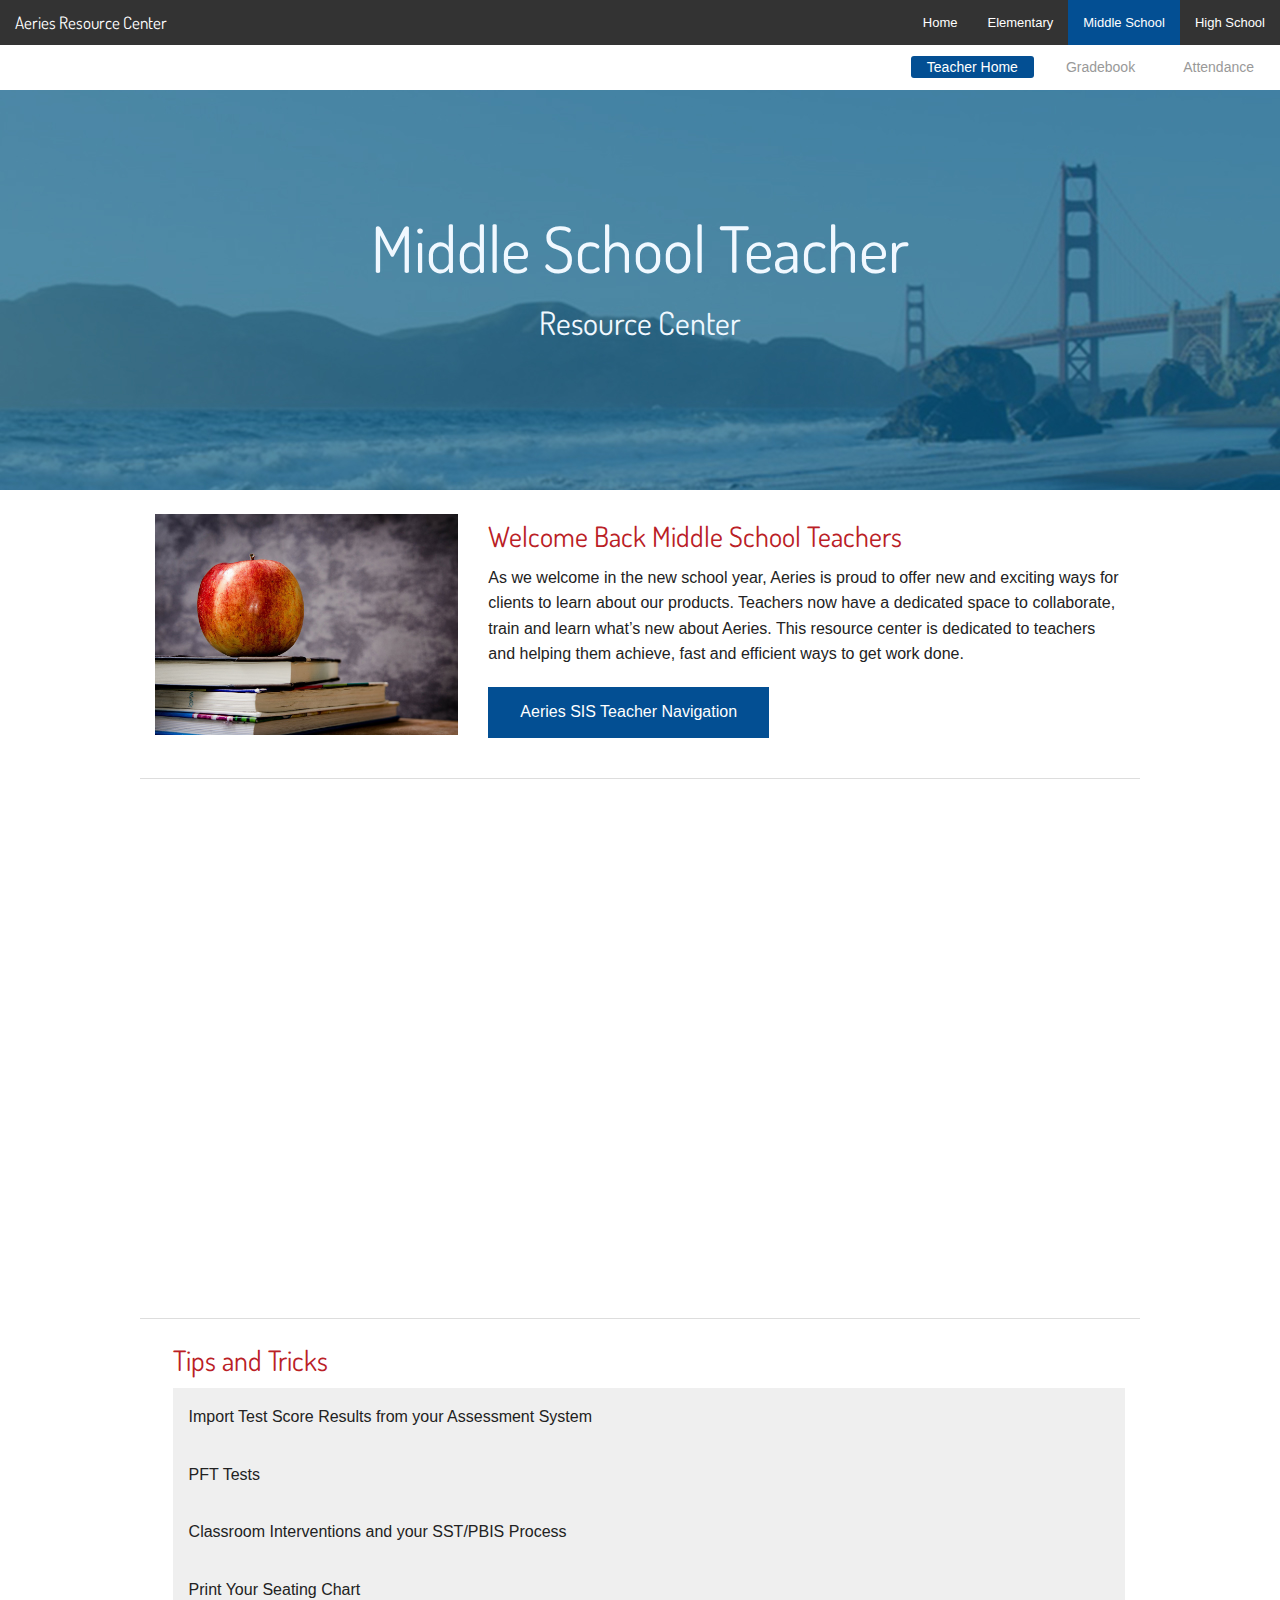
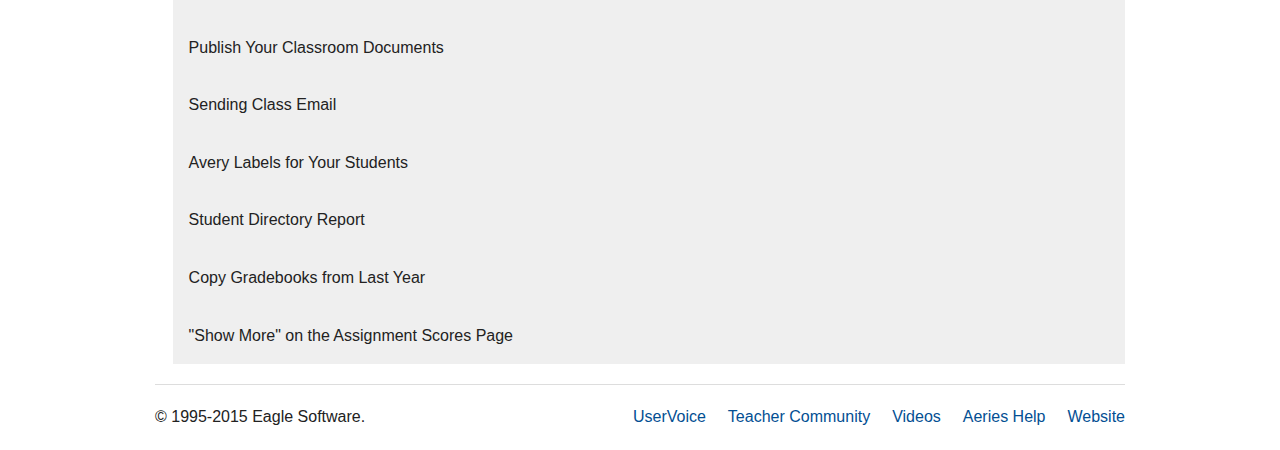
==== commit eecd87d9: "Added Attendance" ====
--- a/mid.html
+++ b/mid.html
@@ -50,17 +50,16 @@
      </section>
       </nav> 
       
-     
-   <!--<div data-magellan-expedition="fixed">        
+ <div data-magellan-expedition="fixed">        
   <dl class="sub-nav">
       <div class="right">
+            <dd data-magellan-arrival="mid" class="active"><a href="mid.html">Teacher Home</a></dd>
     <dd data-magellan-arrival="gradebook"><a href="grademid.html">Gradebook</a></dd>
-   <dd data-magellan-arrival="attendance"><a href="attenmid.html">Attendance</a></dd>
-   <dd data-magellan-arrival="whatNew"><a href="newmid.html">What's New</a></dd>
+    <dd data-magellan-arrival="attendance"><a href="attenmid.html">Attendance</a></dd>
+   <!-- <dd data-magellan-arrival="whatNew"><a href="newmid.html">What's New</a></dd> -->
       </div>
   </dl>
-</div>   -->
-      
+</div>
       
 <!-- SMALL HEAD-->
        <div class="small-12 show-for-small-only">
@@ -124,10 +123,13 @@
           <img src="img/midmain.jpg">
         </div>
         <div class="large-8 medium-8 columns">
-          <h4>Welcome Back Middle School Teachers</h4>
+            <h4>Welcome Back Middle School Teachers</h4>
           <div class="row">
             <div class="large-12 columns">
               <p>As we welcome in the new school year, Aeries is proud to offer new and exciting ways for clients to learn about our products.   Teachers now have a dedicated space to collaborate, train and learn what’s new about Aeries.  This resource center is dedicated to teachers and helping them achieve, fast and efficient ways to get work done.</p>
+                
+                   <a href="docs/Aeries_General_Teacher.pdf" class="button">Aeries SIS Teacher Navigation</a>
+                
             </div>
           </div>
         </div>
@@ -135,135 +137,20 @@
  
       
 
-
-    <!-- GRADEBOOK SECTION -->
-      
-      <div class="row">
-          <hr>
-        <div class="large-4 columns">
-          <h4>The Elementary Gradebook</h4>
-              
-                <p> This page includes FAQ Videos designed to answer the most basic needs or tasks that need to be accomplished fast.  We know your time is important.   Supporting videos are added for a deeper dive into the content.  Documents will be added as more are created for fast and easy learning.  We will also add more supporting FAQ Videos.  We are excited to offer all of our Middle School Teachers a chance to see resources centric to Junior High and Middle School.  Stay informed on new technology by opening your Teacher Resource Center frequently.  For Company news you can follow us on <a href="https://www.facebook.com/eaglesoftware" target="_blank">Facebook</a></p>
-                
-        </div>
-     
-          
-              <!-- LARGE BUTTONS -->
-              <div class="large-4 columns show-for-large-up">
-                <h4>Teacher Documentation</h4>
-                     
-                    
-                         <ul class="stack button-group">
-                           
-                       <li> <a href="docs/GradebookAccess_Features.pdf" class="button expand">Gradebook Introduction</a></li>
-                     <li> <a href="docs/Gradebook_MassAdd.pdf" class="button expand">Create Gradebooks</a></li>
-         
-                      <li>  <a href="docs/Gradebook_Options_AddCat.pdf" class="button expand">Manage Students</a></li>
-                 
-                      <li>  <a href="docs/Gradebook_AddNewStu.pdf" class="button expand">Add New Students</a></li>
-                         
-                      <li>  <a href="docs/Gradebook_Add_Edit.pdf" class="button expand">Push Assignments</a></li>
-                          
-                       <li> <a href="docs/Gradebook_TeacherBriefcase.pdf" class="button expand">Teacher Briefcase</a></li>
-                         
-                      <li>  <a href="docs/Gradebook_EnteringScores.pdf" class="button expand">Quick Entry</a> </li>     
-                             
-                      <li>  <a href="docs/Gradebook_Reports.pdf" class="button expand">Reports</a></li>
-                     
-                             
-                  </ul>
-                    </div>
-              
-              <!-- MEDIUM BUTTONS -->
-            <div class="large-4 columns show-for-medium-only">
-                <h4>Teacher Documentation</h4>
-                     
-                <ul class="medium-block-grid-2">
-                    <li>  <a href="docs/GradebookAccess_Features.pdf" class="button expand">Gradebook Introduction</a><br></li>
-                    <li>   <a href="docs/Gradebook_MassAdd.pdf" class="button expand">Create Gradebooks</a> <br> </li>
-                    </ul> 
-                <ul class="medium-block-grid-2 show-for-medium-only">
-                    <li>  <a href="docs/Gradebook_Options_AddCat.pdf" class="button expand">Manage Students</a><br></li>
-            <li> <a href="docs/Gradebook_AddNewStu.pdf" class="button expand">Add New Students</a><br></li>
-
-                    </ul>       
-                 <ul class="medium-block-grid-2 show-for-medium-only">
-                    <li> <a href="docs/Gradebook_Add_Edit.pdf" class="button expand">Push Assignments</a><br></li>
-               <li> <a href="docs/Gradebook_TeacherBriefcase.pdf" class="button expand">Teacher Briefcase</a><br></li>
-                 
-                    </ul> 
-                 <ul class="medium-block-grid-2 show-for-medium-only">
-                    <li>  <a href="docs/Gradebook_EnteringScores.pdf" class="button expand">Quick Entry</a><br></li>
-                     <li> <a href="docs/Gradebook_Reports.pdf" class="button expand">Reports</a><br></li>
-        
-                    </ul>
-            </div>
-              
-             <!-- SMALL BUTTONS -->
-              <div class="large-4 columns show-for-small-only">
-                <button href="#" data-dropdown="drop1" aria-controls="drop1" aria-expanded="false" class="button expand dropdown">Documentation</button><br>
-            <ul id="drop1" data-dropdown-content class="f-dropdown" aria-hidden="true">
-              <li><a href="docs/GradebookAccess_Features.pdf">Gradebook Introduction</a></li>
-              <li><a href="docs/Gradebook_MassAdd.pdf">Create Gradebooks</a></li>
-              <li><a href="docs/Gradebook_Options_AddCat.pdf">Manage Students</a></li>
-
-                <li><a href="docs/Gradebook_AddNewStu.pdf">Add New Students</a></li>
-
-                <li><a href="docs/Gradebook_Add_Edit.pdf">Push Assignments</a></li>
-  
-                <li><a href="docs/Gradebook_TeacherBriefcase.pdf">Teacher Briefcase and Student Backpack</a></li>
-
-                <li><a href="docs/Gradebook_EnteringScores.pdf">Quick Entry</a></li>
-  
-                <li><a href="docs/Gradebook_Reports.pdf">Reports</a></li>
- 
-            </ul>
-              
-              </div>   
-                        
-                        
-                        
-  <!-- WHATS TO COME-->
-            <div class="large-4 columns">
-                
-            <ul><h4>What's to Come</h4>
-                <li>How can I hide an assignment from parents? </li>
-
-               <li>How can I show an assignment but hide the score until I am finished grading? </li> 
-
-               <li>How can I make a comment on a student’s homework assignment? </li> 
-
-               <li> How do I identify a “missing assignment”?</li> 
-                
-                <li>And many more Videos, Documents, and Trip and Tricks</li> 
-            </ul>  
-            </div>
-          </div>
-      
-     
-      
 <!-- VIDEO SECTION --> 
       
       <div class="row">
            <hr>
         <div class="large-10 large-centered hide-for-small columns">
-         <h4>Gradebook Videos – Common Tasks</h4>       
-<iframe src="//fast.wistia.net/embed/playlists/72qdwlvwax?media_0_0%5BautoPlay%5D=false&media_0_0%5BcontrolsVisibleOnLoad%5D=false&theme=tab&version=v1&videoOptions%5BautoPlay%5D=true&videoOptions%5BvideoHeight%5D=460&videoOptions%5BvideoWidth%5D=800&videoOptions%5BvolumeControl%5D=true" allowtransparency="true" frameborder="0" scrolling="no" class="wistia_playlist" name="wistia_playlist" allowfullscreen mozallowfullscreen webkitallowfullscreen oallowfullscreen msallowfullscreen width="800" height="460"></iframe>
+         <h4><a name="midVids"></a> </h4>    
+<div class="wistia_responsive_padding" style="padding:56.25% 0 0 0;position:relative;"><div class="wistia_responsive_wrapper" style="height:100%;left:0;position:absolute;top:0;width:100%;"><iframe src="//fast.wistia.net/embed/iframe/tr9m4hqddm?videoFoam=true" allowtransparency="true" frameborder="0" scrolling="no" class="wistia_embed" name="wistia_embed" allowfullscreen mozallowfullscreen webkitallowfullscreen oallowfullscreen msallowfullscreen width="100%" height="100%"></iframe></div></div>
+<script src="//fast.wistia.net/assets/external/E-v1.js" async></script>
              <br><br>
-            <a href="https://aeries.wistia.com/projects/4wjekalinn" class="button" target="_blank">Watch More Gradebook Videos</a>
+    
           </div>    
       </div>
 
-           <div class="row">
-        <div class="small-6 small-centered show-for-small-only columns">
-         <h4>Gradebook Videos – Common Tasks</h4>       
-<a href="//fast.wistia.net/embed/playlists/72qdwlvwax?media_0_0%5BautoPlay%5D=false&media_0_0%5BcontrolsVisibleOnLoad%5D=false&popover=true&theme=tab&version=v1&videoOptions%5BautoPlay%5D=true&videoOptions%5BvideoHeight%5D=460&videoOptions%5BvideoWidth%5D=800&videoOptions%5BvolumeControl%5D=true" class="wistia-popover[height=460,width=800]"><img src="http://embed.wistia.com/deliveries/1ba6987e5837216f448547c1a198d14cf870087d.jpg?image_play_button=true&image_crop_resized=250x144" alt="" /></a>
-<script charset="ISO-8859-1" src="//fast.wistia.com/assets/external/popover-v1.js"></script>
-            <br><br>
-            <a href="https://aeries.wistia.com/projects/4wjekalinn" target="_blank">Watch More Gradebook Videos</a>
-          </div>    
-      </div>
-      
+
       
     
 <!-- TIPS AND TRICKS -->
@@ -272,7 +159,7 @@
              <hr>
         <div class="large-12 columns">
            
-             <ul class="accordion" data-accordion=""> <h4> Tips and Tricks </h4>
+             <ul class="accordion" data-accordion=""> <h4><a name="midTips"></a> Tips and Tricks </h4>
               <li class="accordion-navigation">
                 <a href="#panel1a" aria-expanded="false">Import Test Score Results from your Assessment System</a>
                 <div id="panel1a" class="content">
